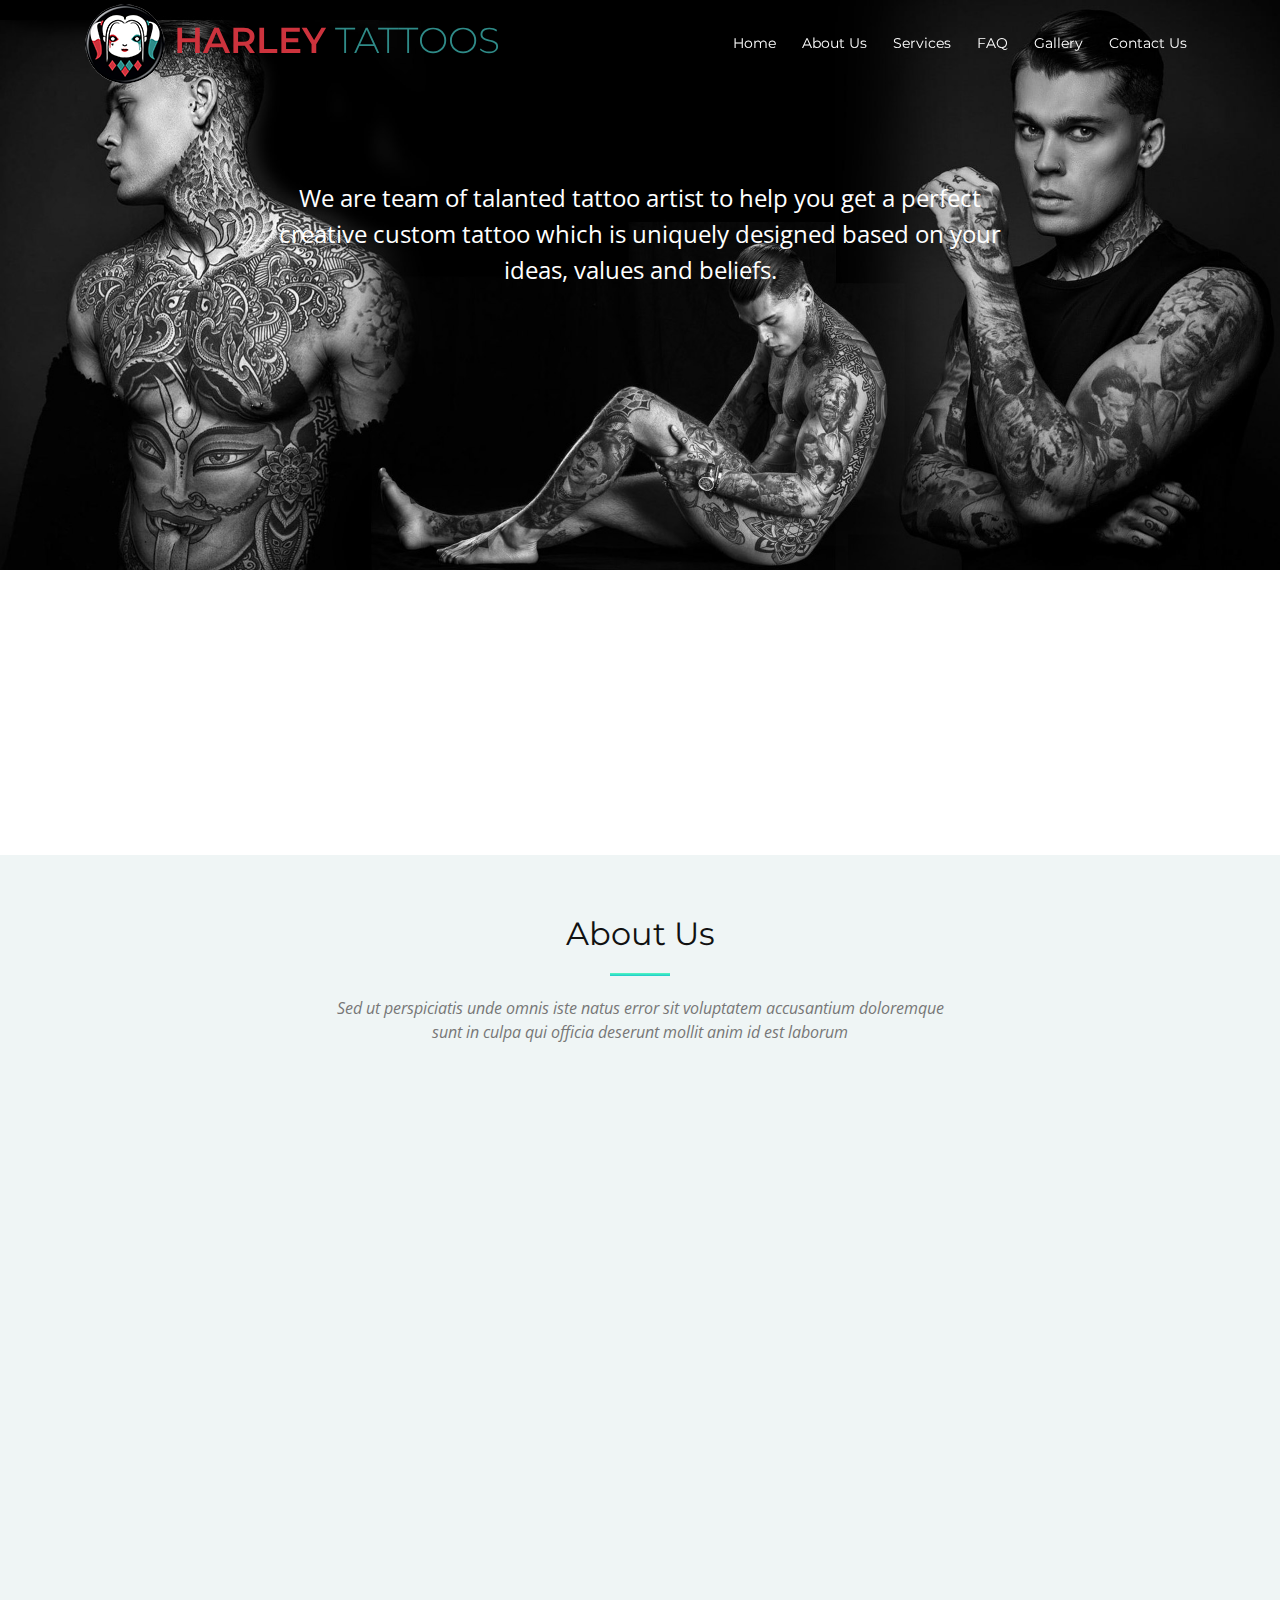
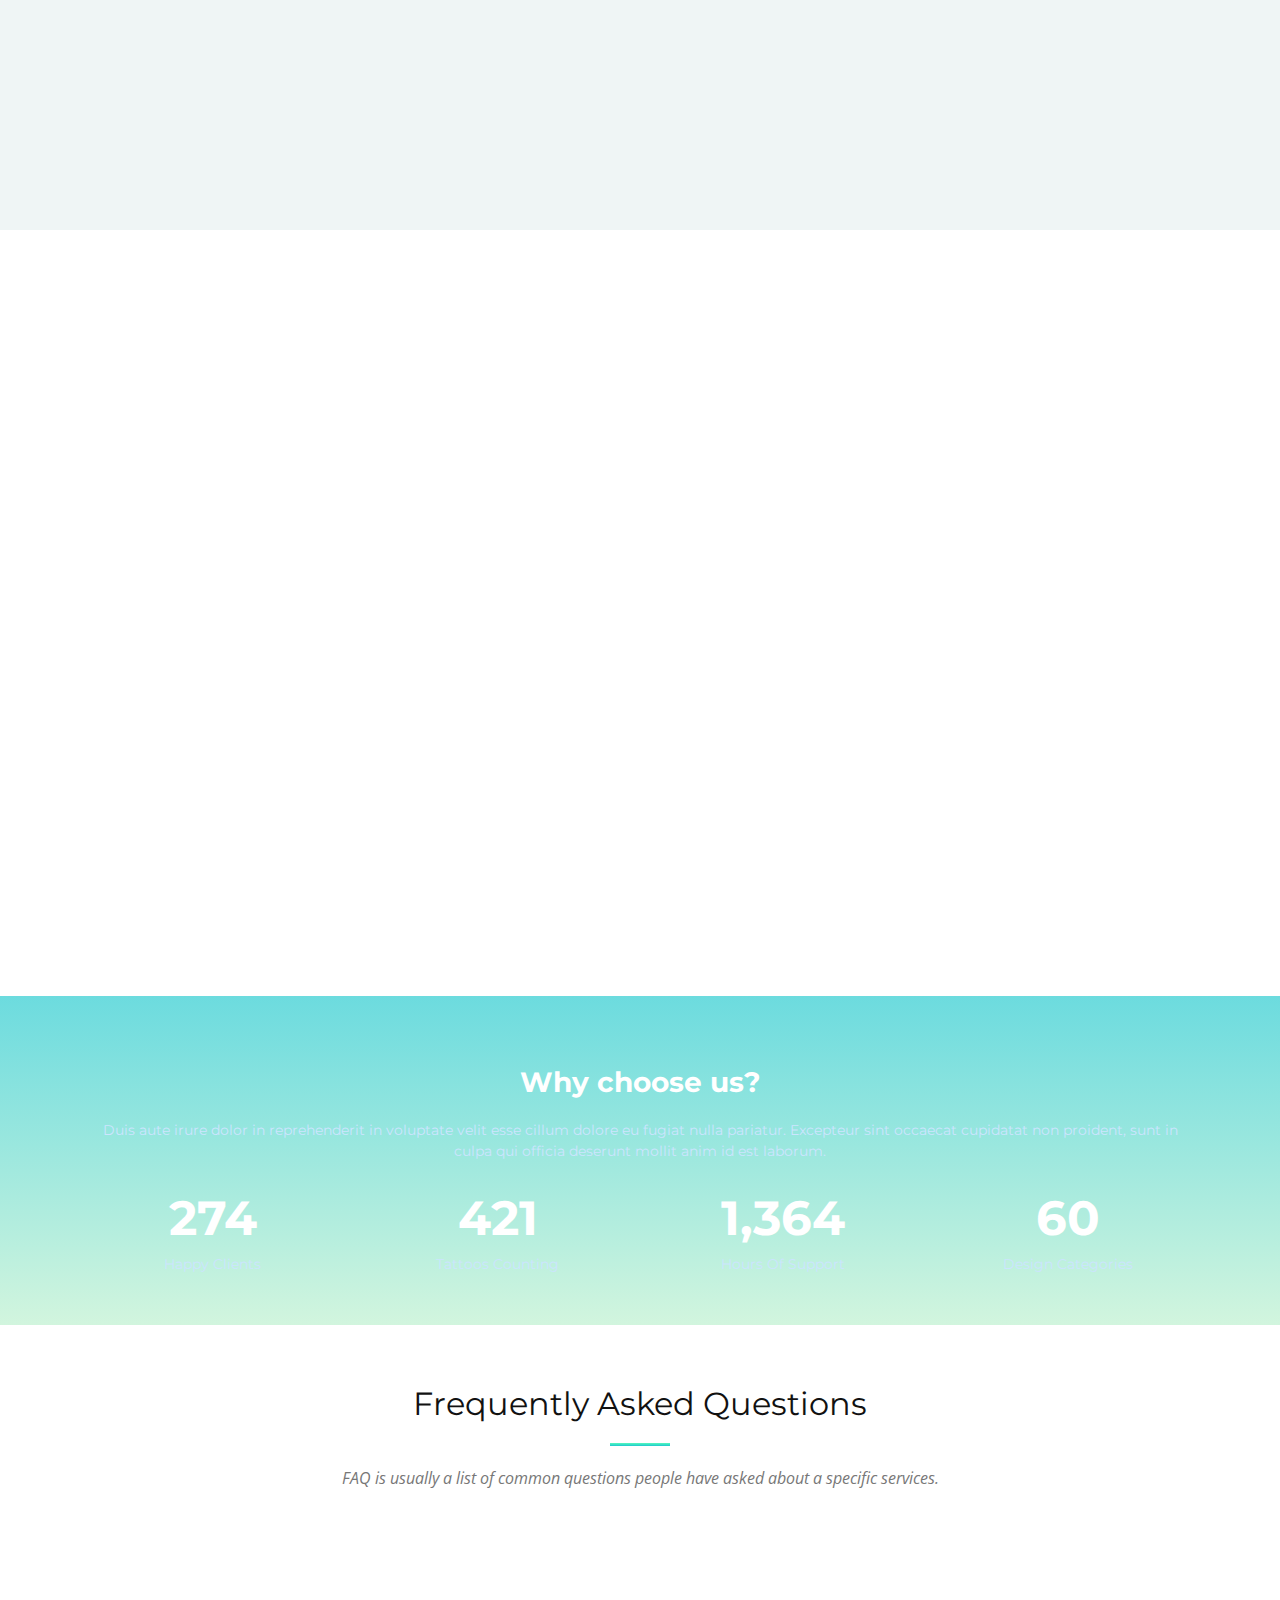
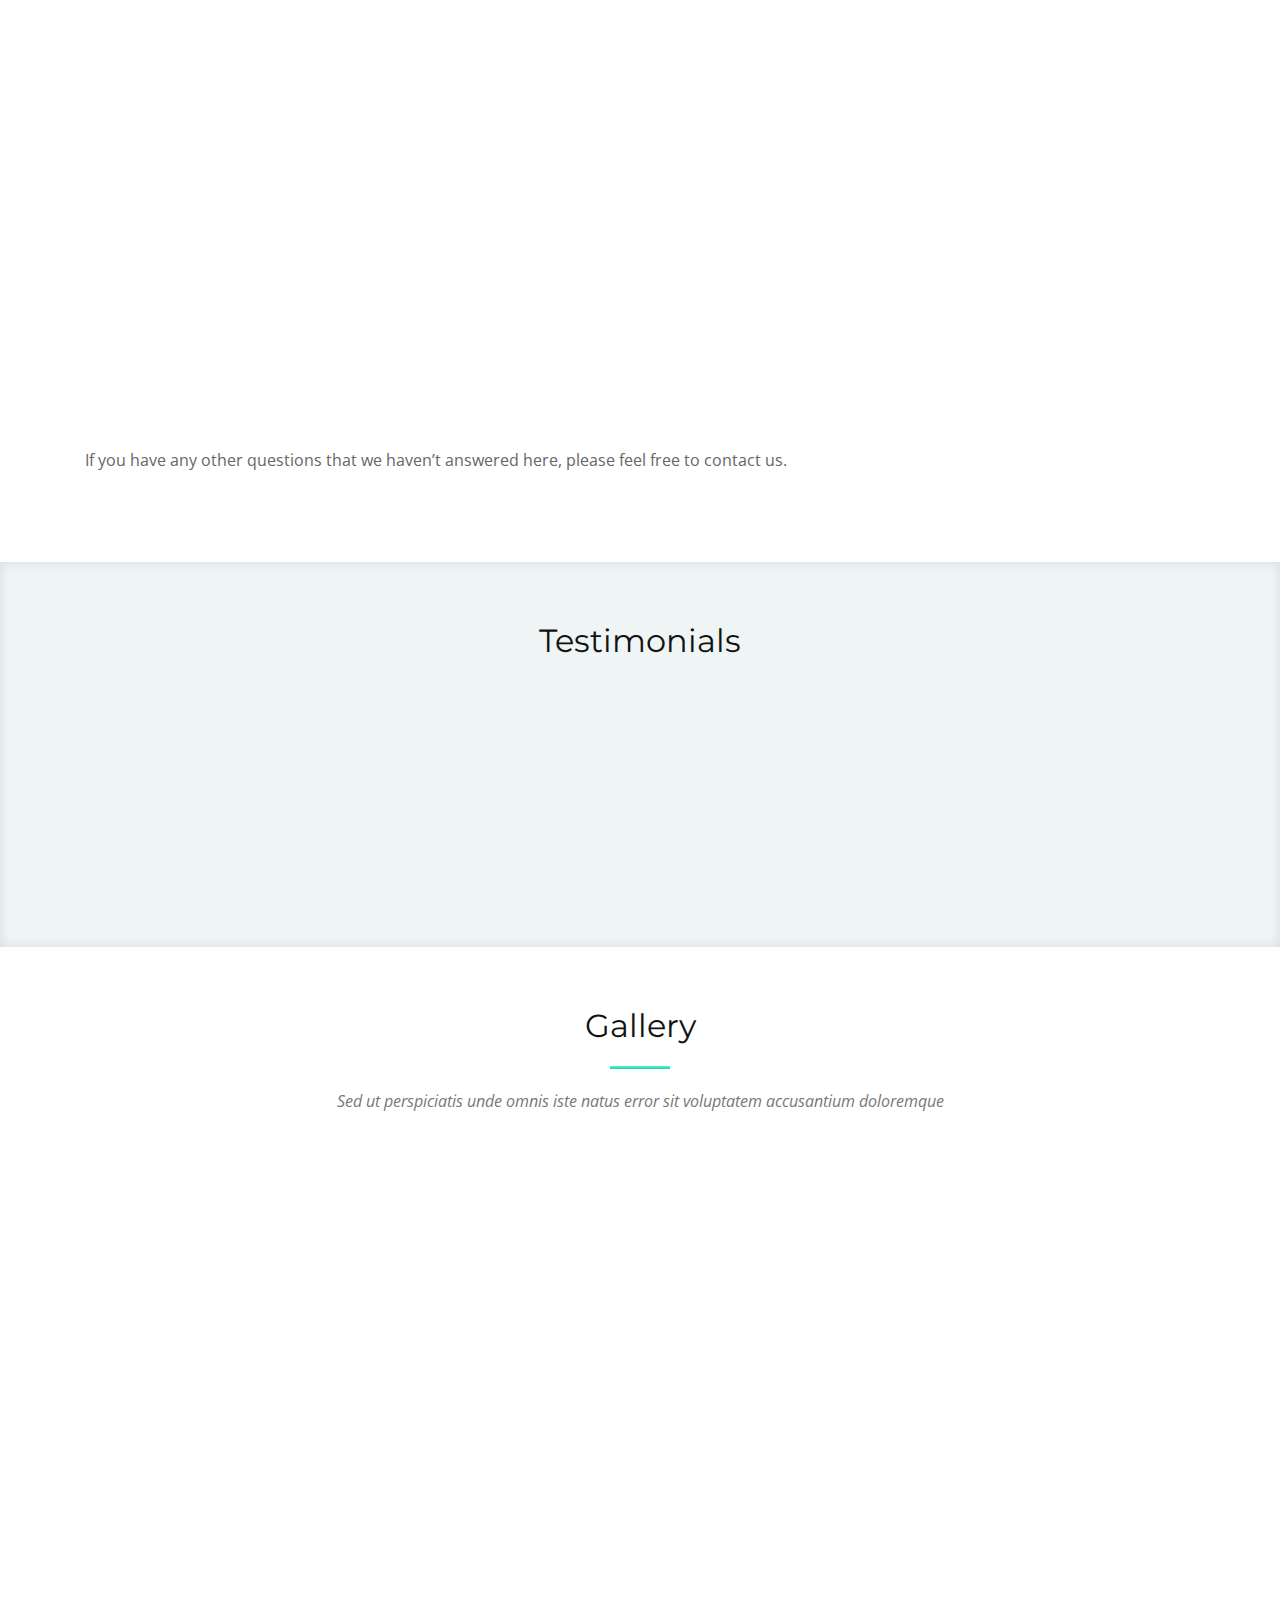
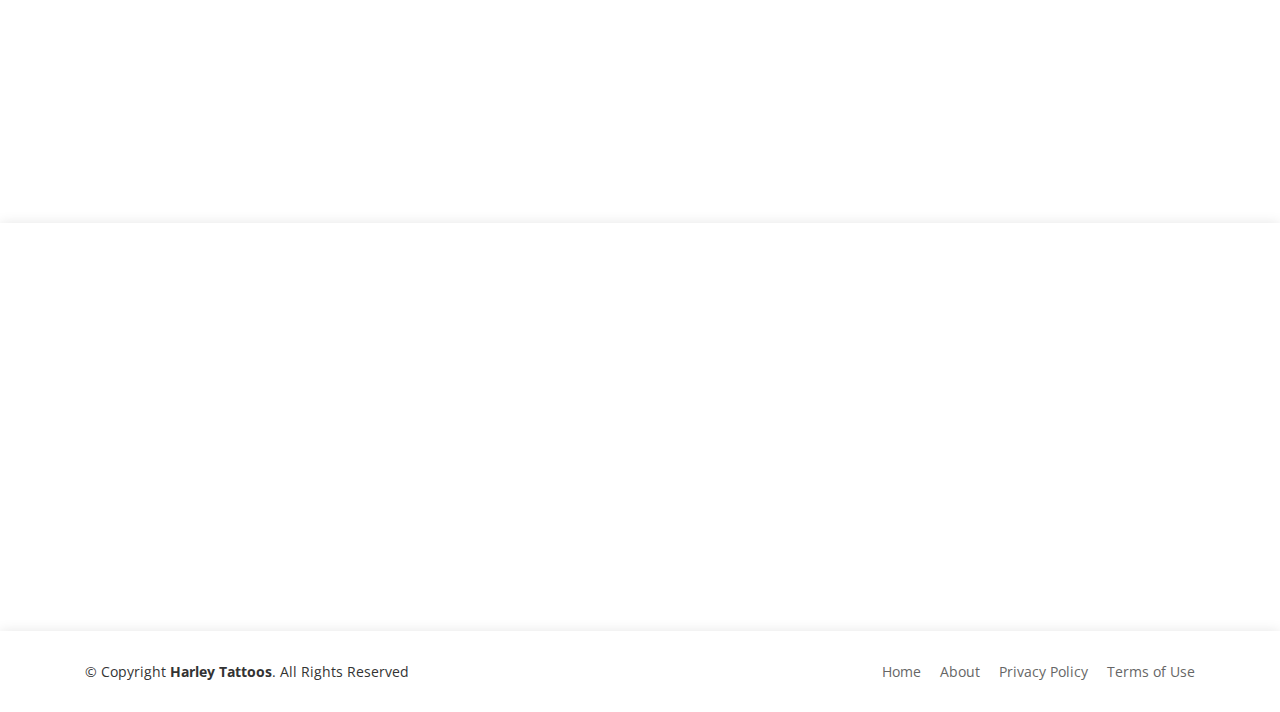
==== index.html @ 038048de "Added Harley" ====
<!DOCTYPE html>
<html lang="en">
<head>
  <meta charset="utf-8">
  <title>Harley Tattoos</title>
  <meta content="width=device-width, initial-scale=1.0" name="viewport">
  <meta content="" name="keywords">
  <meta content="" name="description">

  <!-- Favicons -->
  <!-- <link href="img/favicon.png" rel="icon">
  <link href="img/apple-touch-icon.png" rel="apple-touch-icon"> -->

  <!-- Google Fonts -->
  <link href="https://fonts.googleapis.com/css?family=Montserrat:300,400,500,700|Open+Sans:300,300i,400,400i,700,700i" rel="stylesheet">

  <!-- Bootstrap CSS File -->
  <link href="lib/bootstrap/css/bootstrap.min.css" rel="stylesheet">

  <!-- Libraries CSS Files -->
  <link href="lib/animate/animate.min.css" rel="stylesheet">
  <link href="lib/font-awesome/css/font-awesome.min.css" rel="stylesheet">
  <link href="lib/ionicons/css/ionicons.min.css" rel="stylesheet">
  <link href="lib/owlcarousel/assets/owl.carousel.min.css" rel="stylesheet">
  <link href="lib/magnific-popup/magnific-popup.css" rel="stylesheet">

  <!-- Main Stylesheet File -->
  <link href="css/style.css" rel="stylesheet">
</head>

<body>

  <!--==========================
    Header
  ============================-->
  <header id="header">
    <div class="container">

      <div id="logo" class="pull-left">
        <h1><a href="#intro" class="scrollto"><img src="img/logo.png" alt="" class="img-fluid"> <span style="color: #cd333d; font-weight: 600;">Harley</span> <span style="color: #2f8b88;">Tattoos</span></a></h1>
        <!-- Uncomment below if you prefer to use an image logo -->
        <!-- <a href="#intro"><img src="img/logo.png" alt="" title=""></a> -->
      </div>

      <nav id="nav-menu-container">
        <ul class="nav-menu">
          <li class="menu-active"><a href="#intro">Home</a></li>
          <li><a href="#about">About Us</a></li>
          <li><a href="#features">Services</a></li>
          <li><a href="#faq">FAQ</a></li>
          <li><a href="#gallery">Gallery</a></li>
          <li><a href="#contact">Contact Us</a></li>
        </ul>
      </nav><!-- #nav-menu-container -->
    </div>
  </header><!-- #header -->

  <!--==========================
    Intro Section
  ============================-->
  <section id="intro">

    <div class="intro-text">
      <p>We are team of talanted tattoo artist to help you get a perfect creative custom tattoo which is uniquely designed based on your ideas, values and beliefs.</p>
    </div>
  
  </section><!-- #intro -->

  <main id="main">

    <!--==========================
      About Us Section
    ============================-->
    <section id="about" class="section-bg">
      <div class="container-fluid">
        <div class="section-header">
          <h3 class="section-title">About Us</h3>
          <span class="section-divider"></span>
          <p class="section-description">
            Sed ut perspiciatis unde omnis iste natus error sit voluptatem accusantium doloremque<br>
            sunt in culpa qui officia deserunt mollit anim id est laborum
          </p>
        </div>

        <div class="row">
          <div class="col-lg-6 about-img wow fadeInLeft">
            <img src="img/div_01.jpg" alt="">
          </div>

          <div class="col-lg-6 content wow fadeInRight">
            <h2>Lorem ipsum dolor sit amet, consectetur adipiscing elite storium paralate</h2>
            <h3>Excepteur sint occaecat cupidatat non proident, sunt in culpa qui officia deserunt mollit anim id est laborum.</h3>
            <p>
              Lorem ipsum dolor sit amet, consectetur adipiscing elit, sed do eiusmod tempor incididunt ut labore et dolore magna aliqua ullamco laboris nisi ut aliquip ex ea commodo consequat.
            </p>

            <ul>
              <li><i class="ion-android-checkmark-circle"></i> Ullamco laboris nisi ut aliquip ex ea commodo consequat.</li>
              <li><i class="ion-android-checkmark-circle"></i> Duis aute irure dolor in reprehenderit in voluptate velit.</li>
              <li><i class="ion-android-checkmark-circle"></i> Ullamco laboris nisi ut aliquip ex ea commodo consequat. Duis aute irure dolor in reprehenderit in voluptate trideta storacalaperda mastiro dolore eu fugiat nulla pariatur.</li>
            </ul>

            <p>
              Ullamco laboris nisi ut aliquip ex ea commodo consequat. Duis aute irure dolor in reprehenderit in voluptate velit esse cillum dolore eu fugiat nulla pariatur. Excepteur sint occaecat cupidatat non proident, sunt in culpa qui officia deserunt mollit anim id est laborum Libero justo laoreet sit amet cursus sit amet dictum sit. Commodo sed egestas egestas fringilla phasellus faucibus scelerisque eleifend donec
            </p>
          </div>
        </div>

      </div>
    </section><!-- #about -->

    <!--==========================
      Services Section
    ============================-->
    <section id="features">
      <div class="container">

        <div class="row">

          <div class="col-lg-8 offset-lg-2">
            <div class="section-header wow fadeIn" data-wow-duration="1s">
              <h3 class="section-title">Services</h3>
              <span class="section-divider"></span>
            </div>
          </div>

          <div class="col-lg-12 col-md-6">

            <div class="row">
              <div class="col-lg-4 col-md-6 box wow fadeInRight">
                <div class="icon"><i class="ion-ios-speedometer-outline"></i></div>
                <h4 class="title"><a href="">Armband Tattoos</a></h4>
                <p class="description">The armband tattoo goes by many different names. They are called wristband tattoos, armlet tattoos, bracelet tattoos and so on.</p>
              </div>
              <div class="col-lg-4 col-md-6 box wow fadeInRight">
                <div class="icon"><i class="ion-ios-speedometer-outline"></i></div>
                <h4 class="title"><a href="">Costomized Tattoos</a></h4>
                <p class="description">Upload your own images new. We'll turn them into a one-of-a-kind tattoo. Once uploaded adjust the darkness and shading to your liking.</p>
              </div>
              <div class="col-lg-4 col-md-6 box wow fadeInRight" data-wow-delay="0.1s">
                <div class="icon"><i class="ion-ios-flask-outline"></i></div>
                <h4 class="title"><a href="">Couple Tattoos</a></h4>
                <p class="description">Couple Tattoos have a special meaning that connects the loving pair even more. There are many different types</p>
              </div>
              <div class="col-lg-4 col-md-6 box wow fadeInRight" data-wow-delay="0.2s">
                <div class="icon"><i class="ion-social-buffer-outline"></i></div>
                <h4 class="title"><a href="">Color Tattoos</a></h4>
                <p class="description">Duis aute irure dolor in reprehenderit in voluptate velit esse cillum dolore eu fugiat nulla pariatur teleca starter sinode park ledo.</p>
              </div>
              <div class="col-lg-4 col-md-6 box wow fadeInRight" data-wow-delay="0.3s">
                <div class="icon"><i class="ion-ios-analytics-outline"></i></div>
                <h4 class="title"><a href="">Maori & Polynesian Tattoos</a></h4>
                <p class="description">It was in Tonga and Samoa that the Polynesian tattoo developed into a highly refined art. Tongan warriors were tattooed form the waist to the knees.</p>
              </div>
              <div class="col-lg-4 col-md-6 box wow fadeInRight" data-wow-delay="0.3s">
                <div class="icon"><i class="ion-ios-analytics-outline"></i></div>
                <h4 class="title"><a href="">Portrait Tattoos</a></h4>
                <p class="description">Excepteur sint occaecat cupidatat non proident, sunt in culpa qui officia deserunt mollit anim id est laborum dinoun trade capsule.</p>
              </div>
              <div class="col-lg-4 col-md-6 box wow fadeInRight" data-wow-delay="0.2s">
                <div class="icon"><i class="ion-social-buffer-outline"></i></div>
                <h4 class="title"><a href="">Redefined Tattoos</a></h4>
                <p class="description">Duis aute irure dolor in reprehenderit in voluptate velit esse cillum dolore eu fugiat nulla pariatur teleca starter sinode park ledo.</p>
              </div>
              <div class="col-lg-4 col-md-6 box wow fadeInRight" data-wow-delay="0.3s">
                <div class="icon"><i class="ion-ios-analytics-outline"></i></div>
                <h4 class="title"><a href="">Scar Cover Tattoos</a></h4>
                <p class="description">Excepteur sint occaecat cupidatat non proident, sunt in culpa qui officia deserunt mollit anim id est laborum dinoun trade capsule.</p>
              </div>
              <div class="col-lg-4 col-md-6 box wow fadeInRight" data-wow-delay="0.3s">
                <div class="icon"><i class="ion-ios-analytics-outline"></i></div>
                <h4 class="title"><a href="">Script & Lettering Tattoos</a></h4>
                <p class="description">Excepteur sint occaecat cupidatat non proident, sunt in culpa qui officia deserunt mollit anim id est laborum dinoun trade capsule.</p>
              </div>
            </div>

          </div>

        </div>

      </div>

    </section><!-- #features -->


    <!--==========================
      Call To Action Section
    ============================-->
    <section id="call-to-action">
      <div class="container">
        <div class="row counters">
          <div class="col-lg-12 text-center text-lg-center">
            <h3 class="cta-title">Why choose us?</h3>
            <p class="cta-text"> Duis aute irure dolor in reprehenderit in voluptate velit esse cillum dolore eu fugiat nulla pariatur. Excepteur sint occaecat cupidatat non proident, sunt in culpa qui officia deserunt mollit anim id est laborum.</p>
          </div>

          <div class="col-lg-3 col-6 text-center">
            <span data-toggle="counter-up">274</span>
            <p>Happy Clients</p>
          </div>

          <div class="col-lg-3 col-6 text-center">
            <span data-toggle="counter-up">421</span>
            <p>Tattoos Counting</p>
          </div>

          <div class="col-lg-3 col-6 text-center">
            <span data-toggle="counter-up">1,364</span>
            <p>Hours Of Support</p>
          </div>

          <div class="col-lg-3 col-6 text-center">
            <span data-toggle="counter-up">60</span>
            <p>Design Categories</p>
          </div>
        </div>
      </div>
    </section><!-- #call-to-action -->


    <!--==========================
      Frequently Asked Questions Section
    ============================-->
    <section id="faq">
      <div class="container">

        <div class="section-header">
          <h3 class="section-title">Frequently Asked Questions</h3>
          <span class="section-divider"></span>
          <p class="section-description">FAQ is usually a list of common questions people have asked about a specific services.</p>

        </div>

        <ul id="faq-list" class="wow fadeInUp">
          <li>
            <a data-toggle="collapse" class="collapsed" href="#faq1">When should I not get tattooed? <i class="ion-android-remove"></i></a>
            <div id="faq1" class="collapse" data-parent="#faq-list">
              <p>
                Feugiat pretium nibh ipsum consequat. Tempus iaculis urna id volutpat lacus laoreet non curabitur gravida. Venenatis lectus magna fringilla urna porttitor rhoncus dolor purus non.
              </p>
            </div>
          </li>

          <li>
            <a data-toggle="collapse" href="#faq2" class="collapsed">What is the pain level for a tattoo? <i class="ion-android-remove"></i></a>
            <div id="faq2" class="collapse" data-parent="#faq-list">
              <p>
                Dolor sit amet consectetur adipiscing elit pellentesque habitant morbi. Id interdum velit laoreet id donec ultrices. Fringilla phasellus faucibus scelerisque eleifend donec pretium. Est pellentesque elit ullamcorper dignissim. Mauris ultrices eros in cursus turpis massa tincidunt dui.
              </p>
            </div>
          </li>

          <li>
            <a data-toggle="collapse" href="#faq3" class="collapsed">How much does a tattoo cost? <i class="ion-android-remove"></i></a>
            <div id="faq3" class="collapse" data-parent="#faq-list">
              <p>
                Eleifend mi in nulla posuere sollicitudin aliquam ultrices sagittis orci. Faucibus pulvinar elementum integer enim. Sem nulla pharetra diam sit amet nisl suscipit. Rutrum tellus pellentesque eu tincidunt. Lectus urna duis convallis convallis tellus. Urna molestie at elementum eu facilisis sed odio morbi quis
              </p>
            </div>
          </li>

          <li>
            <a data-toggle="collapse" href="#faq4" class="collapsed">Can I get color tattoo if I have dark complexion? <i class="ion-android-remove"></i></a>
            <div id="faq4" class="collapse" data-parent="#faq-list">
              <p>
                Dolor sit amet consectetur adipiscing elit pellentesque habitant morbi. Id interdum velit laoreet id donec ultrices. Fringilla phasellus faucibus scelerisque eleifend donec pretium. Est pellentesque elit ullamcorper dignissim. Mauris ultrices eros in cursus turpis massa tincidunt dui.
              </p>
            </div>
          </li>

          <li>
            <a data-toggle="collapse" href="#faq5" class="collapsed">Do you have female tattoo artist? <i class="ion-android-remove"></i></a>
            <div id="faq5" class="collapse" data-parent="#faq-list">
              <p>
                Molestie a iaculis at erat pellentesque adipiscing commodo. Dignissim suspendisse in est ante in. Nunc vel risus commodo viverra maecenas accumsan. Sit amet nisl suscipit adipiscing bibendum est. Purus gravida quis blandit turpis cursus in
              </p>
            </div>
          </li>

          <li>
            <a data-toggle="collapse" href="#faq6" class="collapsed">How long does it take to heal after a tattoo? <i class="ion-android-remove"></i></a>
            <div id="faq6" class="collapse" data-parent="#faq-list">
              <p>
                Laoreet sit amet cursus sit amet dictum sit amet justo. Mauris vitae ultricies leo integer malesuada nunc vel. Tincidunt eget nullam non nisi est sit amet. Turpis nunc eget lorem dolor sed. Ut venenatis tellus in metus vulputate eu scelerisque. Pellentesque diam volutpat commodo sed egestas egestas fringilla phasellus faucibus. Nibh tellus molestie nunc non blandit massa enim nec.
              </p>
            </div>
          </li>

          <li>
            <a data-toggle="collapse" href="#faq6" class="collapsed">How to maintain a new tattoo? <i class="ion-android-remove"></i></a>
            <div id="faq6" class="collapse" data-parent="#faq-list">
              <p>
                Laoreet sit amet cursus sit amet dictum sit amet justo. Mauris vitae ultricies leo integer malesuada nunc vel. Tincidunt eget nullam non nisi est sit amet. Turpis nunc eget lorem dolor sed. Ut venenatis tellus in metus vulputate eu scelerisque. Pellentesque diam volutpat commodo sed egestas egestas fringilla phasellus faucibus. Nibh tellus molestie nunc non blandit massa enim nec.
              </p>
            </div>
          </li>

          <li>
            <a data-toggle="collapse" href="#faq6" class="collapsed">Do you accept card payment? <i class="ion-android-remove"></i></a>
            <div id="faq6" class="collapse" data-parent="#faq-list">
              <p>
                Laoreet sit amet cursus sit amet dictum sit amet justo. Mauris vitae ultricies leo integer malesuada nunc vel. Tincidunt eget nullam non nisi est sit amet. Turpis nunc eget lorem dolor sed. Ut venenatis tellus in metus vulputate eu scelerisque. Pellentesque diam volutpat commodo sed egestas egestas fringilla phasellus faucibus. Nibh tellus molestie nunc non blandit massa enim nec.
              </p>
            </div>
          </li>         

        </ul>
        <p>If you have any other questions that we haven’t answered here, please feel free to contact us.</p>

      </div>
    </section><!-- #faq -->

    <!--==========================
      Testimonials Section
    ============================-->
    <section id="testimonials" class="section-bg">
      <div class="container">

        <header class="section-header text-center">
          <h3 class="section-title">Testimonials</h3>
        </header>

        <div class="row justify-content-center">
          <div class="col-lg-8">

            <div class="owl-carousel testimonials-carousel wow fadeInUp">
    
              <div class="testimonial-item">
                <img src="img/testimonial-1.jpg" class="testimonial-img" alt="">
                <h3>Saul Goodman</h3>
                <h4>Ceo &amp; Founder</h4>
                <p>
                  Proin iaculis purus consequat sem cure digni ssim donec porttitora entum suscipit rhoncus. Accusantium quam, ultricies eget id, aliquam eget nibh et. Maecen aliquam, risus at semper.
                </p>
              </div>
    
              <div class="testimonial-item">
                <img src="img/testimonial-2.jpg" class="testimonial-img" alt="">
                <h3>Sara Wilsson</h3>
                <h4>Designer</h4>
                <p>
                  Export tempor illum tamen malis malis eram quae irure esse labore quem cillum quid cillum eram malis quorum velit fore eram velit sunt aliqua noster fugiat irure amet legam anim culpa.
                </p>
              </div>
    
              <div class="testimonial-item">
                <img src="img/testimonial-3.jpg" class="testimonial-img" alt="">
                <h3>Jena Karlis</h3>
                <h4>Store Owner</h4>
                <p>
                  Enim nisi quem export duis labore cillum quae magna enim sint quorum nulla quem veniam duis minim tempor labore quem eram duis noster aute amet eram fore quis sint minim.
                </p>
              </div>
    
              <div class="testimonial-item">
                <img src="img/testimonial-4.jpg" class="testimonial-img" alt="">
                <h3>Matt Brandon</h3>
                <h4>Freelancer</h4>
                <p>
                  Fugiat enim eram quae cillum dolore dolor amet nulla culpa multos export minim fugiat minim velit minim dolor enim duis veniam ipsum anim magna sunt elit fore quem dolore labore illum veniam.
                </p>
              </div>
    
              <div class="testimonial-item">
                <img src="img/testimonial-5.jpg" class="testimonial-img" alt="">
                <h3>John Larson</h3>
                <h4>Entrepreneur</h4>
                <p>
                  Quis quorum aliqua sint quem legam fore sunt eram irure aliqua veniam tempor noster veniam enim culpa labore duis sunt culpa nulla illum cillum fugiat legam esse veniam culpa fore nisi cillum quid.
                </p>
              </div>

            </div>

          </div>
        </div>


      </div>
    </section><!-- #team -->

    <!--==========================
      Gallery Section
    ============================-->
    <section id="gallery">
      <div class="container-fluid">
        <div class="section-header">
          <h3 class="section-title">Gallery</h3>
          <span class="section-divider"></span>
          <p class="section-description">Sed ut perspiciatis unde omnis iste natus error sit voluptatem accusantium doloremque</p>
        </div>

        <div class="row no-gutters">

          <div class="col-lg-4 col-md-6">
            <div class="gallery-item wow fadeInUp">
              <a href="img/gallery/gallery-1.jpg" class="gallery-popup">
                <img src="img/gallery/gallery-1.jpg" alt="">
              </a>
            </div>
          </div>

          <div class="col-lg-4 col-md-6">
            <div class="gallery-item wow fadeInUp">
              <a href="img/gallery/gallery-2.jpg" class="gallery-popup">
                <img src="img/gallery/gallery-2.jpg" alt="">
              </a>
            </div>
          </div>

          <div class="col-lg-4 col-md-6">
            <div class="gallery-item wow fadeInUp">
              <a href="img/gallery/gallery-3.jpg" class="gallery-popup">
                <img src="img/gallery/gallery-3.jpg" alt="">
              </a>
            </div>
          </div>

          <div class="col-lg-4 col-md-6">
            <div class="gallery-item wow fadeInUp">
              <a href="img/gallery/gallery-4.jpg" class="gallery-popup">
                <img src="img/gallery/gallery-4.jpg" alt="">
              </a>
            </div>
          </div>

          <div class="col-lg-4 col-md-6">
            <div class="gallery-item wow fadeInUp">
              <a href="img/gallery/gallery-5.jpg" class="gallery-popup">
                <img src="img/gallery/gallery-5.jpg" alt="">
              </a>
            </div>
          </div>

          <div class="col-lg-4 col-md-6">
            <div class="gallery-item wow fadeInUp">
              <a href="img/gallery/gallery-6.jpg" class="gallery-popup">
                <img src="img/gallery/gallery-6.jpg" alt="">
              </a>
            </div>
          </div>

        </div>

      </div>
    </section><!-- #gallery -->

    <!--==========================
      Contact Section
    ============================-->
    <section id="contact">
      <div class="container">
        <div class="row wow fadeInUp">

          <div class="col-lg-4 col-md-6">
            <div class="contact-about">
              <h3><span style="color: #cd333d; font-weight: 600;">Harley</span> Tattoos</h3>
              <p>We are team of talanted tattoo artist to help you get a perfect creative custom tattoo which is uniquely designed based on your ideas, values and beliefs.</p>
              <div class="social-links">
                <a href="#" class="twitter"><i class="fa fa-twitter"></i></a>
                <a href="#" class="facebook"><i class="fa fa-facebook"></i></a>
                <a href="#" class="instagram"><i class="fa fa-instagram"></i></a>
                <a href="#" class="google-plus"><i class="fa fa-google-plus"></i></a>
                <a href="#" class="linkedin"><i class="fa fa-linkedin"></i></a>
              </div>
            </div>
          </div>

          <div class="col-lg-3 col-md-4">
            <div class="info">
              <div>
                <i class="ion-ios-location-outline"></i>
                <p>381, M.K.P Colony, <br>HP Petrol Bunk Backside,<br>Ganapathy,<br> Coimbatore - 641006.</p>
              </div>

              <div>
                <i class="ion-ios-email-outline"></i>
                <p>harleytattoos12@gmail.com</p>
              </div>

              <div>
                <i class="ion-ios-telephone-outline"></i>
                <p>+91 9865907173</p>
              </div>

            </div>
          </div>

          <div class="col-lg-5 col-md-8">
            <div class="form">
              <div id="sendmessage">Your message has been sent. Thank you!</div>
              <div id="errormessage"></div>
              <form action="" method="post" role="form" class="contactForm">
                <div class="form-row">
                  <div class="form-group col-lg-6">
                    <input type="text" name="name" class="form-control" id="name" placeholder="Your Name" data-rule="minlen:4" data-msg="Please enter at least 4 chars" />
                    <div class="validation"></div>
                  </div>
                  <div class="form-group col-lg-6">
                    <input type="email" class="form-control" name="email" id="email" placeholder="Your Email" data-rule="email" data-msg="Please enter a valid email" />
                    <div class="validation"></div>
                  </div>
                </div>
                <div class="form-group">
                  <input type="text" class="form-control" name="subject" id="subject" placeholder="Subject" data-rule="minlen:4" data-msg="Please enter at least 8 chars of subject" />
                  <div class="validation"></div>
                </div>
                <div class="form-group">
                  <textarea class="form-control" name="message" rows="5" data-rule="required" data-msg="Please write something for us" placeholder="Message"></textarea>
                  <div class="validation"></div>
                </div>
                <div class="text-center"><button type="submit" title="Send Message">Send Message</button></div>
              </form>
            </div>
          </div>

        </div>

      </div>
    </section><!-- #contact -->

  </main>

  <!--==========================
    Footer
  ============================-->
  <footer id="footer">
    <div class="container">
      <div class="row">
        <div class="col-lg-6 text-lg-left text-center">
          <div class="copyright">
            &copy; Copyright <strong>Harley Tattoos</strong>. All Rights Reserved
          </div>
        </div>
        <div class="col-lg-6">
          <nav class="footer-links text-lg-right text-center pt-2 pt-lg-0">
            <a href="#intro" class="scrollto">Home</a>
            <a href="#about" class="scrollto">About</a>
            <a href="#">Privacy Policy</a>
            <a href="#">Terms of Use</a>
          </nav>
        </div>
      </div>
    </div>
  </footer><!-- #footer -->

  <a href="#" class="back-to-top"><i class="fa fa-chevron-up"></i></a>

  <!-- JavaScript Libraries -->
  <script src="lib/jquery/jquery.min.js"></script>
  <script src="lib/jquery/jquery-migrate.min.js"></script>
  <script src="lib/bootstrap/js/bootstrap.bundle.min.js"></script>
  <script src="lib/easing/easing.min.js"></script>
  <script src="lib/wow/wow.min.js"></script>
  <script src="lib/waypoints/waypoints.min.js"></script>
  <script src="lib/counterup/counterup.min.js"></script>
  <script src="lib/owlcarousel/owl.carousel.min.js"></script>
  <script src="lib/superfish/hoverIntent.js"></script>
  <script src="lib/superfish/superfish.min.js"></script>
  <script src="lib/magnific-popup/magnific-popup.min.js"></script>

  <!-- Contact Form JavaScript File -->
  <script src="contactform/contactform.js"></script>

  <!-- Template Main Javascript File -->
  <script src="js/main.js"></script>

</body>
</html>
---- css/style.css ----
body {
  background: #fff;
  color: #666666;
  font-family: "Open Sans", sans-serif;
  overflow-x: hidden;
}

a {
  color: #1dc8cd;
  transition: 0.5s;
}

a:hover, a:active, a:focus {
  color: #1dc9ce;
  outline: none;
  text-decoration: none;
}

p {
  padding: 0;
  margin: 0 0 30px 0;
}

h1, h2, h3, h4, h5, h6 {
  font-family: "Montserrat", sans-serif;
  font-weight: 400;
  margin: 0 0 20px 0;
  padding: 0;
}

/* Back to top button */
.back-to-top {
  position: fixed;
  display: none;
  background: linear-gradient(45deg, #1de099, #1dc8cd);
  color: #fff;
  padding: 2px 20px 8px 20px;
  font-size: 16px;
  border-radius: 4px 4px 0 0;
  right: 15px;
  bottom: 0;
  transition: none;
}

.back-to-top:focus {
  background: linear-gradient(45deg, #1de099, #1dc8cd);
  color: #fff;
  outline: none;
}

.back-to-top:hover {
  background: #1dc8cd;
  color: #fff;
}

/*--------------------------------------------------------------
# Header
--------------------------------------------------------------*/
#header {
  padding: 30px 0;
  height: 92px;
  position: fixed;
  left: 0;
  top: 0;
  right: 0;
  transition: all 0.5s;
  z-index: 997;
}

#header #logo {
  float: left;
  margin-top: -22px;
}

#header #logo h1 {
  font-size: 36px;
  margin: -4px 0 0 0;
  padding: 0;
  line-height: 1;
  display: inline-block;
  font-family: "Montserrat", sans-serif;
  font-weight: 300;
  text-transform: uppercase;
}

#header #logo h1 a, #header #logo h1 a:hover {
  color: #fff;
}

#header #logo img {
  padding: 0;
  margin: 0;
}

@media (max-width: 768px) {
  #header #logo h1 {
    font-size: 28px;
    margin-top: 0;
  }
  #header #logo img {
    max-height: 40px;
  }
}

#header.header-fixed {
  /* background: linear-gradient(45deg, #1de099, #1dc8cd); */
  background-color: #000;
  padding: 20px 0;
  height: 72px;
  transition: all 0.5s;
}

/*--------------------------------------------------------------
# Intro Section
--------------------------------------------------------------*/
#intro {
  width: 100%;
  height: 95vh;
  background-color: #000;
  background: url("../img/bg.jpg") right top no-repeat;
  background-size: contain;
  position: relative;
}

@media (min-width: 1024px) {
  #intro {
    background-attachment: fixed;
  }
}

#intro .intro-text {
  position: absolute;
  left: 0;
  top: 60px;
  right: 0;
  height: calc(50% - 60px);
  display: flex;
  align-items: center;
  justify-content: center;
  text-align: center;
  flex-direction: column;
}

#intro h2 {
  margin: 30px 0 10px 0;
  padding: 0 15px;
  font-size: 48px;
  font-weight: 400;
  line-height: 56px;
  color: #fff;
  z-index: 9;
}

@media (max-width: 768px) {
  #intro h2 {
    font-size: 28px;
    line-height: 36px;
  }
}

#intro p {
  color: #fff;
  margin-bottom: 20px;
  padding: 0 15px;
  font-size: 24px;
  z-index: 9;
  width: 800px;
}

@media (max-width: 768px) {
  #intro p {
    font-size: 18px;
    line-height: 24px;
    margin-bottom: 20px;
  }
}

#intro .btn-get-started {
  font-family: "Montserrat", sans-serif;
  font-weight: 400;
  font-size: 16px;
  letter-spacing: 1px;
  display: inline-block;
  padding: 8px 28px;
  border-radius: 50px;
  transition: 0.5s;
  margin: 10px;
  border: 2px solid #fff;
  color: #fff;
}

#intro .btn-get-started:hover {
  color: #1dc8cd;
  background: #fff;
}

#intro .product-screens {
  position: absolute;
  left: 0;
  right: 0;
  bottom: 0;
  overflow: hidden;
  text-align: center;
  width: 100%;
  height: 50%;
}

#intro .product-screens img {
  box-shadow: 0px -2px 19px 4px rgba(0, 0, 0, 0.29);
}

#intro .product-screens .product-screen-1 {
  position: absolute;
  z-index: 30;
  left: calc(50% + 54px);
  bottom: 0;
  top: 30px;
}

#intro .product-screens .product-screen-2 {
  position: absolute;
  z-index: 20;
  left: calc(50% - 154px);
  bottom: 0;
  top: 90px;
}

#intro .product-screens .product-screen-3 {
  position: absolute;
  z-index: 10;
  left: calc(50% - 374px);
  bottom: 0;
  top: 150px;
}

@media (max-width: 767px) {
  #intro .product-screens .product-screen-1 {
    position: static;
    padding-top: 30px;
  }
  #intro .product-screens .product-screen-2, #intro .product-screens .product-screen-3 {
    display: none;
  }
}

/*--------------------------------------------------------------
# Navigation Menu
--------------------------------------------------------------*/
/* Nav Menu Essentials */
.nav-menu, .nav-menu * {
  margin: 0;
  padding: 0;
  list-style: none;
}

.nav-menu ul {
  position: absolute;
  display: none;
  top: 100%;
  left: 0;
  z-index: 99;
}

.nav-menu li {
  position: relative;
  white-space: nowrap;
}

.nav-menu > li {
  float: left;
}

.nav-menu li:hover > ul,
.nav-menu li.sfHover > ul {
  display: block;
}

.nav-menu ul ul {
  top: 0;
  left: 100%;
}

.nav-menu ul li {
  min-width: 180px;
}

/* Nav Menu Arrows */
.sf-arrows .sf-with-ul {
  padding-right: 30px;
}

.sf-arrows .sf-with-ul:after {
  content: "\f107";
  position: absolute;
  right: 15px;
  font-family: FontAwesome;
  font-style: normal;
  font-weight: normal;
}

.sf-arrows ul .sf-with-ul:after {
  content: "\f105";
}

/* Nav Meu Container */
#nav-menu-container {
  float: right;
  margin: 0;
}

@media (max-width: 768px) {
  #nav-menu-container {
    display: none;
  }
}

/* Nav Meu Styling */
.nav-menu a {
  padding: 0 8px 10px 8px;
  text-decoration: none;
  display: inline-block;
  color: #fff;
  font-family: "Montserrat", sans-serif;
  font-weight: 400;
  font-size: 14px;
  outline: none;
}

.nav-menu > li {
  margin-left: 10px;
}

.nav-menu ul {
  margin: 4px 0 0 0;
  padding: 10px;
  box-shadow: 0px 0px 30px rgba(127, 137, 161, 0.25);
  background: #fff;
}

.nav-menu ul li {
  transition: 0.3s;
}

.nav-menu ul li a {
  padding: 10px;
  color: #333;
  transition: 0.3s;
  display: block;
  font-size: 13px;
  text-transform: none;
}

.nav-menu ul li:hover > a {
  color: #1dc8cd;
}

.nav-menu ul ul {
  margin: 0;
}

/* Mobile Nav Toggle */
#mobile-nav-toggle {
  position: fixed;
  right: 0;
  top: 0;
  z-index: 999;
  margin: 20px 20px 0 0;
  border: 0;
  background: none;
  font-size: 24px;
  display: none;
  transition: all 0.4s;
  outline: none;
  cursor: pointer;
}

#mobile-nav-toggle i {
  color: #fff;
}

@media (max-width: 768px) {
  #mobile-nav-toggle {
    display: inline;
  }
}

/* Mobile Nav Styling */
#mobile-nav {
  position: fixed;
  top: 0;
  padding-top: 18px;
  bottom: 0;
  z-index: 998;
  background: rgba(52, 59, 64, 0.9);
  left: -260px;
  width: 260px;
  overflow-y: auto;
  transition: 0.4s;
}

#mobile-nav ul {
  padding: 0;
  margin: 0;
  list-style: none;
}

#mobile-nav ul li {
  position: relative;
}

#mobile-nav ul li a {
  color: #fff;
  font-size: 16px;
  overflow: hidden;
  padding: 10px 22px 10px 15px;
  position: relative;
  text-decoration: none;
  width: 100%;
  display: block;
  outline: none;
}

#mobile-nav ul li a:hover {
  color: #fff;
}

#mobile-nav ul li li {
  padding-left: 30px;
}

#mobile-nav ul .menu-has-children i {
  position: absolute;
  right: 0;
  z-index: 99;
  padding: 15px;
  cursor: pointer;
  color: #fff;
}

#mobile-nav ul .menu-has-children i.fa-chevron-up {
  color: #1dc8cd;
}

#mobile-nav ul .menu-item-active {
  color: #1dc8cd;
}

#mobile-body-overly {
  width: 100%;
  height: 100%;
  z-index: 997;
  top: 0;
  left: 0;
  position: fixed;
  background: rgba(52, 59, 64, 0.9);
  display: none;
}

/* Mobile Nav body classes */
body.mobile-nav-active {
  overflow: hidden;
}

body.mobile-nav-active #mobile-nav {
  left: 0;
}

body.mobile-nav-active #mobile-nav-toggle {
  color: #fff;
}

/*--------------------------------------------------------------
# Sections
--------------------------------------------------------------*/
/* Sections Header
--------------------------------*/
.section-header .section-title {
  font-size: 32px;
  color: #111;
  text-align: center;
  font-weight: 400;
}

.section-header .section-description {
  text-align: center;
  padding-bottom: 40px;
  color: #777;
  font-style: italic;
}

.section-header .section-divider {
  display: block;
  width: 60px;
  height: 3px;
  background: #1dc8cd;
  background: linear-gradient(0deg, #1dc8cd 0%, #55fabe 100%);
  margin: 0 auto;
  margin-bottom: 20px;
}

/* Section with background
--------------------------------*/
.section-bg {
  background: #eff5f5;
}

/* About Us Section
--------------------------------*/
#about {
  padding: 60px 0;
  overflow: hidden;
}

#about .about-img {
  height: 510px;
  overflow: hidden;
}

#about .about-img img {
  margin-left: -15px;
  max-width: 100%;
}

@media (max-width: 768px) {
  #about .about-img {
    height: auto;
  }
  #about .about-img img {
    margin-left: 0;
    padding-bottom: 30px;
  }
}

#about .content .h2 {
  color: #333;
  font-weight: 300;
  font-size: 24px;
}

#about .content h3 {
  color: #777;
  font-weight: 300;
  font-size: 18px;
  line-height: 26px;
  font-style: italic;
}

#about .content p {
  line-height: 26px;
}

#about .content p:last-child {
  margin-bottom: 0;
}

#about .content i {
  font-size: 20px;
  padding-right: 4px;
  color: #1dc8cd;
}

#about .content ul {
  list-style: none;
  padding: 0;
}

#about .content ul li {
  padding-bottom: 10px;
}

/* Product Featuress Section
--------------------------------*/
#features {
  background: #fff;
  padding: 60px 0 0 0;
  overflow: hidden;
}

#features .features-img {
  text-align: center;
  padding-top: 20px;
}

@media (min-width: 769px) {
  #features .features-img {
    padding-top: 120px;
    margin-top: -200px;
  }
}

#features .features-img img {
  max-width: 100%;
}

#features .box {
  margin-bottom: 15px;
  text-align: center;
}

#features .icon {
  margin-bottom: 10px;
}

#features .icon i {
  color: #666666;
  font-size: 40px;
  transition: 0.5s;
}

#features .icon i:before {
  background: #1dc8cd;
  background: linear-gradient(45deg, #1dc8cd 0%, #55fabe 100%);
  background-clip: border-box;
  -webkit-background-clip: text;
  -webkit-text-fill-color: transparent;
}

#features .title {
  font-weight: 300;
  margin-bottom: 15px;
  font-size: 22px;
}

#features .title a {
  color: #111;
}

#features .description {
  font-size: 14px;
  line-height: 24px;
  margin-bottom: 10px;
}

#features .section-description {
  padding-bottom: 10px;
}

/* Product Advanced Featuress Section
--------------------------------*/
#advanced-features {
  overflow: hidden;
}

#advanced-features .features-row {
  padding: 60px 0 30px 0;
}

#advanced-features h2 {
  font-size: 26px;
  font-weight: 700;
  color: #000;
}

#advanced-features h3 {
  font-size: 16px;
  line-height: 24px;
  font-weight: 400;
  font-style: italic;
  color: #999;
}

#advanced-features p {
  line-height: 24px;
  color: #777;
  margin-bottom: 30px;
}

#advanced-features i {
  color: #666666;
  font-size: 64px;
  transition: 0.5s;
  float: left;
  padding: 0 15px 0px 0;
  line-height: 1;
}

#advanced-features i:before {
  background: #1dc8cd;
  background: linear-gradient(45deg, #1dc8cd 0%, #55fabe 100%);
  background-clip: border-box;
  -webkit-background-clip: text;
  -webkit-text-fill-color: transparent;
}

#advanced-features .advanced-feature-img-right {
  max-width: 100%;
  float: right;
  padding: 0 0 30px 30px;
}

#advanced-features .advanced-feature-img-left {
  max-width: 100%;
  float: left;
  padding: 0 30px 30px 0;
}

@media (max-width: 768px) {
  #advanced-features .advanced-feature-img-right, #advanced-features .advanced-feature-img-left {
    max-width: 50%;
  }
}

@media (max-width: 767px) {
  #advanced-features .advanced-feature-img-right, #advanced-features .advanced-feature-img-left {
    max-width: 100%;
    float: none;
    padding: 0 0 30px 0;
  }
}

/* Call To Action Section
--------------------------------*/
#call-to-action {
  overflow: hidden;
  background: linear-gradient(rgba(29, 200, 205, 0.65), rgba(29, 205, 89, 0.2)), url(../img/call-to-action-bg.jpg) fixed center center;
  background-size: cover;
  padding: 30px 0;
}
#call-to-action .counters {
  padding-top: 40px;
}
#call-to-action .counters span {
  font-family: "Montserrat", sans-serif;
  font-weight: bold;
  font-size: 48px;
  display: block;
  color: #fff;
}
#call-to-action .counters p {
  padding: 0;
  margin: 0 0 20px 0;
  font-family: "Montserrat", sans-serif;
  font-size: 14px;
  color: #cce5ff;
}

#call-to-action .cta-title {
  color: #fff;
  font-size: 28px;
  font-weight: 700;
}

#call-to-action .cta-text {
  color: #fff;
}

@media (min-width: 769px) {
  #call-to-action .cta-btn-container {
    display: flex;
    align-items: center;
    justify-content: flex-end;
  }
}

#call-to-action .cta-btn {
  font-family: "Montserrat", sans-serif;
  font-weight: 500;
  font-size: 16px;
  letter-spacing: 1px;
  display: inline-block;
  padding: 8px 30px;
  border-radius: 25px;
  transition: background 0.5s;
  margin: 10px;
  border: 2px solid #fff;
  color: #fff;
}

#call-to-action .cta-btn:hover {
  background: #1dc8cd;
  border: 2px solid #1dc8cd;
}

/* More Features Section
--------------------------------*/
#more-features {
  padding: 60px 0 60px 0;
  overflow: hidden;
}

#more-features .box {
  padding: 40px;
  margin-bottom: 30px;
  box-shadow: 0px 0px 30px rgba(73, 78, 92, 0.15);
  background: #fff;
  transition: 0.4s;
}

#more-features .icon {
  float: left;
}

#more-features .icon i {
  color: #666666;
  font-size: 80px;
  transition: 0.5s;
  line-height: 0;
}

#more-features .icon i:before {
  background: #1dc8cd;
  background: linear-gradient(45deg, #1dc8cd 0%, #55fabe 100%);
  background-clip: border-box;
  -webkit-background-clip: text;
  -webkit-text-fill-color: transparent;
}

#more-features h4 {
  margin-left: 100px;
  font-weight: 700;
  margin-bottom: 15px;
  font-size: 18px;
}

#more-features h4 a {
  color: #111;
}

#more-features p {
  font-size: 14px;
  margin-left: 100px;
  margin-bottom: 0;
  line-height: 24px;
}

@media (max-width: 767px) {
  #more-features .box {
    margin-bottom: 20px;
  }
  #more-features .icon {
    float: none;
    text-align: center;
    padding-bottom: 15px;
  }
  #more-features h4, #more-features p {
    margin-left: 0;
    text-align: center;
  }
}

/* Clients Section
--------------------------------*/
#clients {
  padding: 30px 0;
  background: #fff;
  overflow: hidden;
}

#clients img {
  max-width: 100%;
  opacity: 0.5;
  transition: 0.3s;
  padding: 15px 0;
}

#clients img:hover {
  opacity: 1;
}

/* Pricing Section
--------------------------------*/
#pricing {
  padding: 60px 0 60px 0;
  overflow: hidden;
}

#pricing .box {
  padding: 40px;
  margin-bottom: 30px;
  box-shadow: 0px 0px 30px rgba(73, 78, 92, 0.15);
  background: #fff;
  text-align: center;
}

#pricing h3 {
  font-weight: 400;
  margin-bottom: 15px;
  font-size: 28px;
}

#pricing h4 {
  font-size: 46px;
  color: #1dc8cd;
  font-weight: 300;
}

#pricing h4 sup {
  font-size: 20px;
  top: -20px;
}

#pricing h4 span {
  color: #bababa;
  font-size: 20px;
}

#pricing ul {
  padding: 0;
  list-style: none;
  color: #999;
  text-align: left;
  line-height: 20px;
}

#pricing ul li {
  padding-bottom: 12px;
}

#pricing ul i {
  color: #1dc8cd;
  font-size: 18px;
  padding-right: 4px;
}

#pricing .get-started-btn {
  background: #515e61;
  display: inline-block;
  padding: 6px 30px;
  border-radius: 20px;
  color: #fff;
  transition: none;
  font-size: 14px;
  font-weight: 400;
  font-family: "Montserrat", sans-serif;
}

#pricing .featured {
  border: 2px solid #1dc8cd;
}

#pricing .featured .get-started-btn {
  background: linear-gradient(45deg, #1de099, #1dc8cd);
}


/* Testimonials Section
--------------------------------*/

#testimonials {
  padding: 60px 0;
  box-shadow: inset 0px 0px 12px 0px rgba(0, 0, 0, 0.1);
}

#testimonials .section-header {
  margin-bottom: 40px;
}

#testimonials .testimonial-item .testimonial-img {
  width: 120px;
  border-radius: 50%;
  border: 4px solid #fff;
  float: left;
}

#testimonials .testimonial-item h3 {
  font-size: 20px;
  font-weight: bold;
  margin: 10px 0 5px 0;
  color: #111;
  margin-left: 140px;
}

#testimonials .testimonial-item h4 {
  font-size: 14px;
  color: #999;
  margin: 0 0 15px 0;
  margin-left: 140px;
}

#testimonials .testimonial-item p {
  font-style: italic;
  margin: 0 0 15px 140px;
}

#testimonials .owl-nav,
#testimonials .owl-dots {
  margin-top: 5px;
  text-align: center;
}

#testimonials .owl-dot {
  display: inline-block;
  margin: 0 5px;
  width: 12px;
  height: 12px;
  border-radius: 50%;
  background-color: #ddd;
}

#testimonials .owl-dot.active {
  background-color: #007bff;
}


/* Frequently Asked Questions Section
--------------------------------*/
#faq {
  padding: 60px 0;
  overflow: hidden;
}

#faq #faq-list {
  padding: 0;
  list-style: none;
}

#faq #faq-list li {
  border-bottom: 1px solid #ddd;
}

#faq #faq-list a {
  padding: 18px 0;
  display: block;
  position: relative;
  font-family: "Montserrat", sans-serif;
  font-size: 22px;
  line-height: 1;
  font-weight: 300;
  padding-right: 20px;
}

#faq #faq-list i {
  font-size: 24px;
  position: absolute;
  right: 0;
  top: 16px;
}

#faq #faq-list p {
  margin-bottom: 20px;
}

@media (max-width: 768px) {
  #faq #faq-list a {
    font-size: 18px;
  }
  #faq #faq-list i {
    top: 13px;
  }
}

#faq #faq-list a.collapse {
  color: #1dc8cd;
}

#faq #faq-list a.collapsed {
  color: #000;
}

#faq #faq-list a.collapsed i::before {
  content: "\f2c7" !important;
}

/* Our Team Section
--------------------------------*/
#team {
  padding: 60px 0;
  overflow: hidden;
}

#team .member {
  text-align: center;
  margin-bottom: 20px;
}

#team .member .pic {
  margin-bottom: 15px;
  overflow: hidden;
  height: 260px;
}

#team .member .pic img {
  max-width: 100%;
}

#team .member h4 {
  font-weight: 700;
  margin-bottom: 2px;
  font-size: 18px;
}

#team .member span {
  font-style: italic;
  display: block;
  font-size: 13px;
}

#team .member .social {
  margin-top: 15px;
}

#team .member .social a {
  color: #b3b3b3;
}

#team .member .social a:hover {
  color: #1dc8cd;
}

#team .member .social i {
  font-size: 18px;
  margin: 0 2px;
}

/* Gallery Section
--------------------------------*/
#gallery {
  background: #fff;
  padding: 60px 0 0 0;
  overflow: hidden;
}

#gallery .container-fluid {
  padding: 0px;
}

#gallery .gallery-overlay {
  position: absolute;
  top: 0;
  right: 0;
  bottom: 0;
  left: 0;
  width: 100%;
  height: 100%;
  opacity: 1;
  -webkit-transition: all ease-in-out 0.4s;
  transition: all ease-in-out 0.4s;
}

#gallery .gallery-item {
  overflow: hidden;
  position: relative;
  padding: 0;
  vertical-align: middle;
  text-align: center;
}

#gallery .gallery-item img {
  -webkit-transition: all ease-in-out 0.4s;
  transition: all ease-in-out 0.4s;
  width: 100%;
}

#gallery .gallery-item:hover img {
  -webkit-transform: scale(1.1);
  transform: scale(1.1);
}

#gallery .gallery-item:hover .gallery-overlay {
  opacity: 1;
  background: rgba(0, 0, 0, 0.7);
}

/* Contact Section
--------------------------------*/
#contact {
  box-shadow: 0px 0px 12px 0px rgba(0, 0, 0, 0.1);
  padding: 60px 0;
  overflow: hidden;
}

#contact .contact-about h3 {
  font-size: 30px;
  margin: 0 0 10px 0;
  padding: 0;
  line-height: 1;
  font-family: "Montserrat", sans-serif;
  font-weight: 300;
  /* letter-spacing: 3px; */
  text-transform: uppercase;
  color: #1dc8cd;
}

#contact .contact-about p {
  font-size: 14px;
  line-height: 24px;
  font-family: "Montserrat", sans-serif;
  color: #888;
}

#contact .social-links {
  padding-bottom: 20px;
}

#contact .social-links a {
  font-size: 18px;
  display: inline-block;
  background: #fff;
  color: #1dc8cd;
  line-height: 1;
  padding: 8px 0;
  margin-right: 4px;
  border-radius: 50%;
  text-align: center;
  width: 36px;
  height: 36px;
  transition: 0.3s;
  border: 1px solid #1dc8cd;
}

#contact .social-links a:hover {
  background: #1dc8cd;
  color: #fff;
}

#contact .info {
  color: #333333;
}

#contact .info i {
  font-size: 32px;
  color: #1dc8cd;
  float: left;
  line-height: 1;
}

#contact .info p {
  padding: 0 0 10px 42px;
  line-height: 28px;
  font-size: 14px;
}

#contact .form #sendmessage {
  color: #1dc8cd;
  border: 1px solid #1dc8cd;
  display: none;
  text-align: center;
  padding: 15px;
  font-weight: 600;
  margin-bottom: 15px;
}

#contact .form #errormessage {
  color: red;
  display: none;
  border: 1px solid red;
  text-align: center;
  padding: 15px;
  font-weight: 600;
  margin-bottom: 15px;
}

#contact .form #sendmessage.show, #contact .form #errormessage.show, #contact .form .show {
  display: block;
}

#contact .form .validation {
  color: red;
  display: none;
  margin: 0 0 20px;
  font-weight: 400;
  font-size: 13px;
}

#contact .form input, #contact .form textarea {
  border-radius: 0;
  box-shadow: none;
  font-size: 14px;
}

#contact .form button[type="submit"] {
  background: linear-gradient(45deg, #1de099, #1dc8cd);
  border: 0;
  border-radius: 20px;
  padding: 8px 30px;
  color: #fff;
  outline: none;
}

#contact .form button[type="submit"]:hover {
  cursor: pointer;
}

/*--------------------------------------------------------------
# Footer
--------------------------------------------------------------*/
#footer {
  background: #fff;
  box-shadow: 0px 0px 12px 0px rgba(0, 0, 0, 0.1);
  padding: 30px 0;
  color: #333;
  font-size: 14px;
}

#footer .credits {
  font-size: 13px;
  color: #888;
}

#footer .footer-links a {
  color: #666;
  padding-left: 15px;
}

#footer .footer-links a:first-child {
  padding-left: 0;
}

#footer .footer-links a:hover {
  color: #1dc8cd;
}
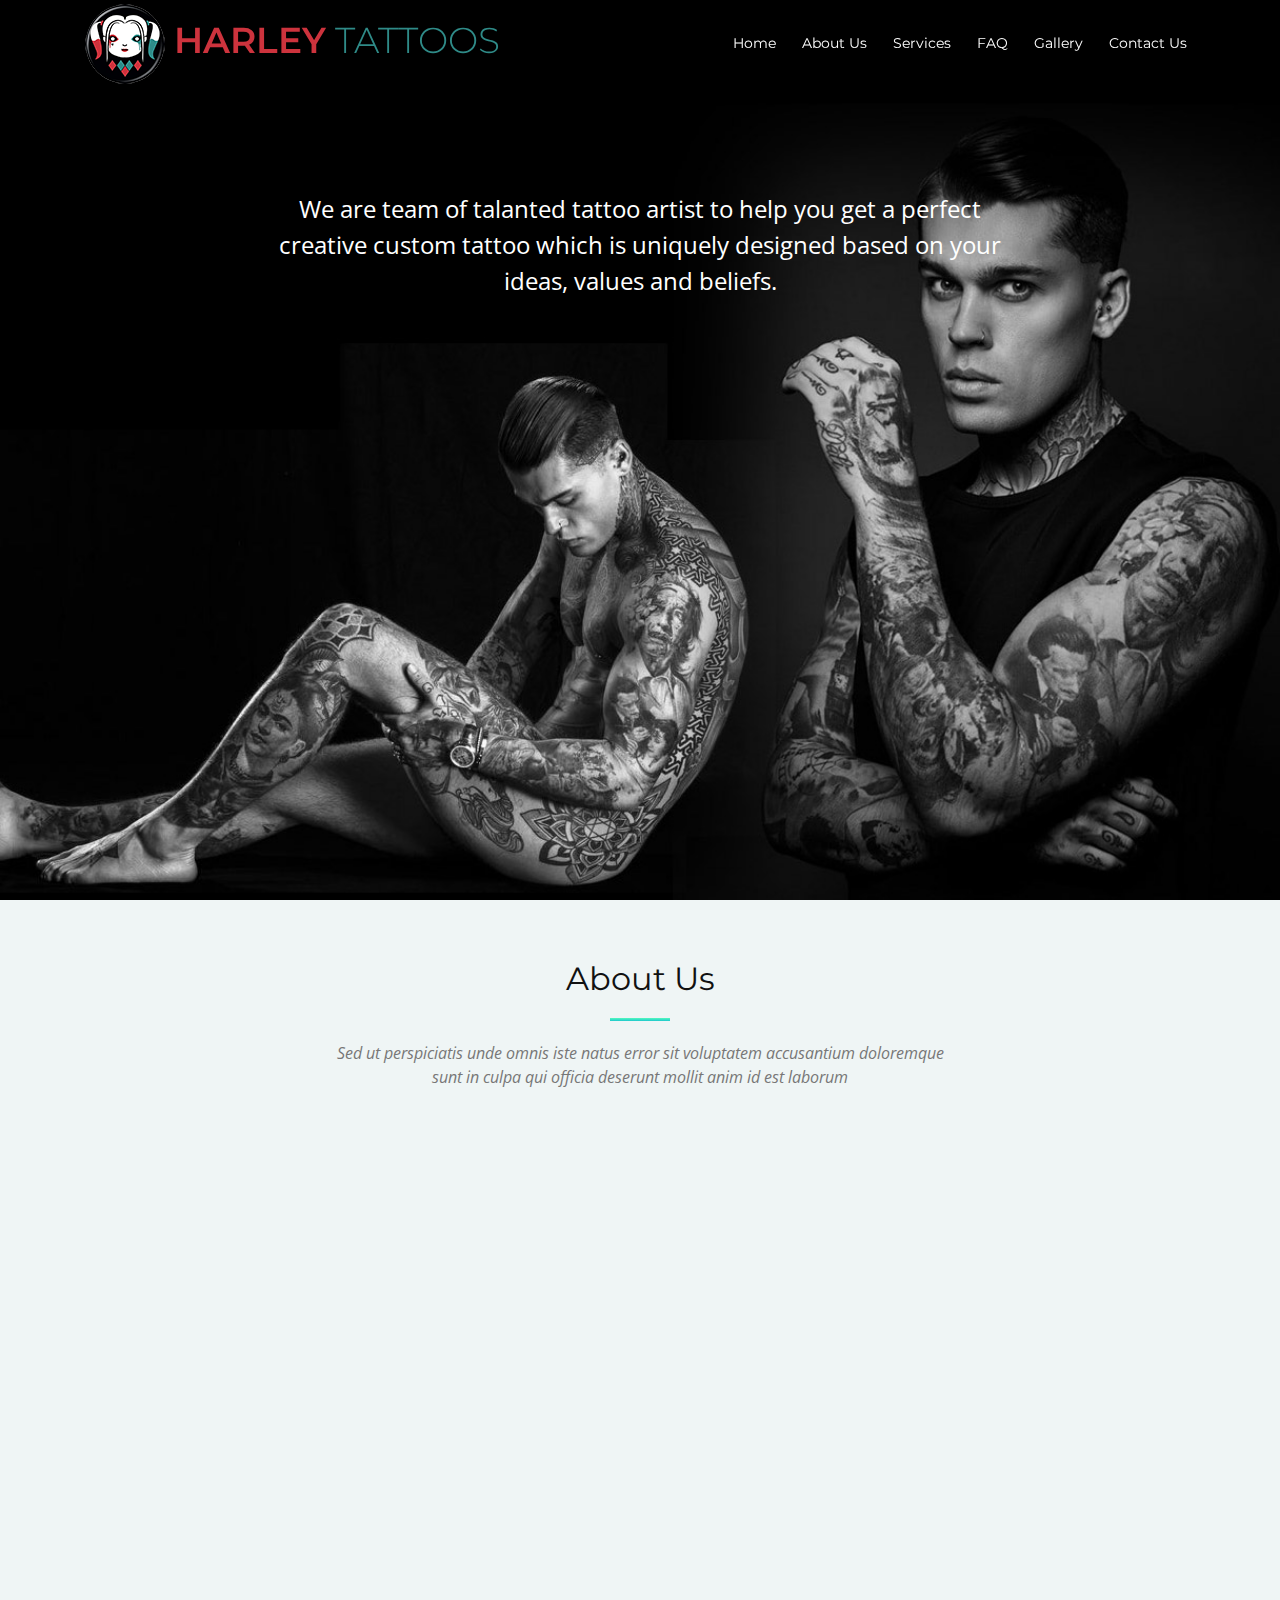
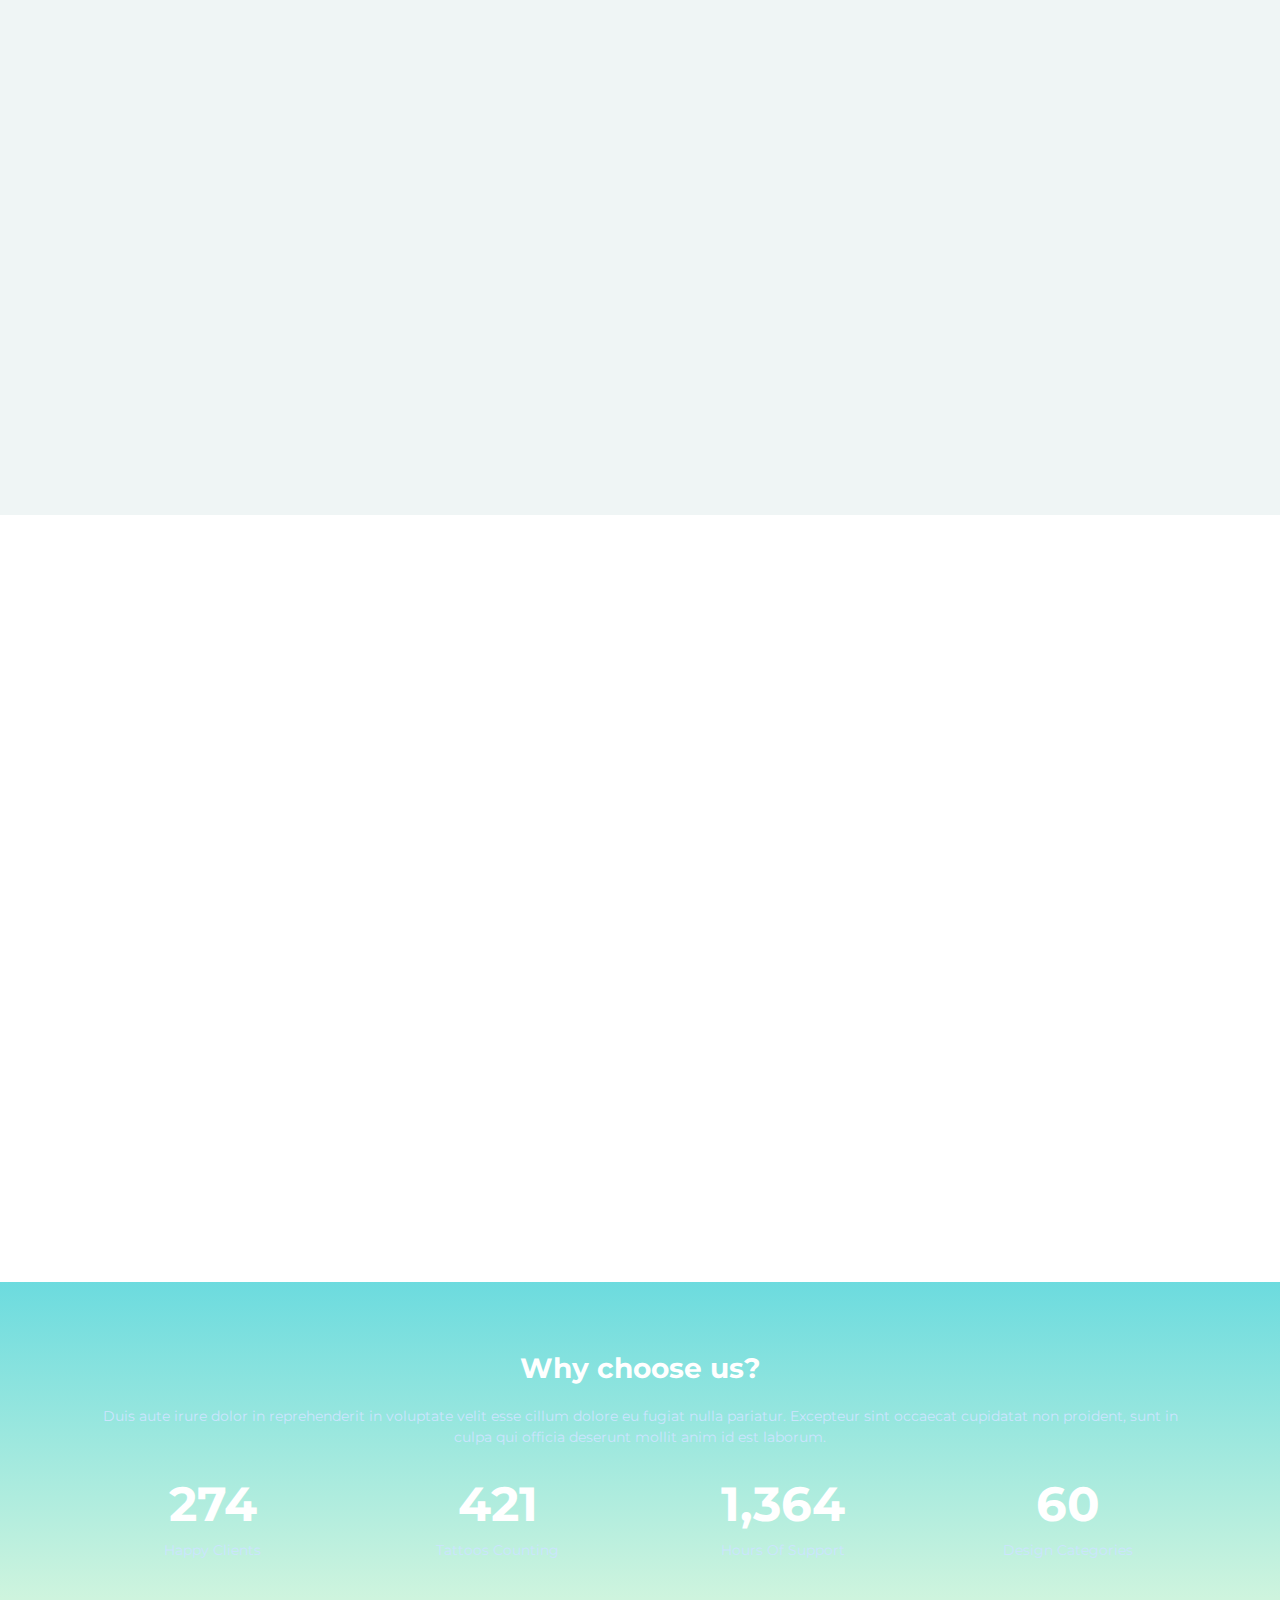
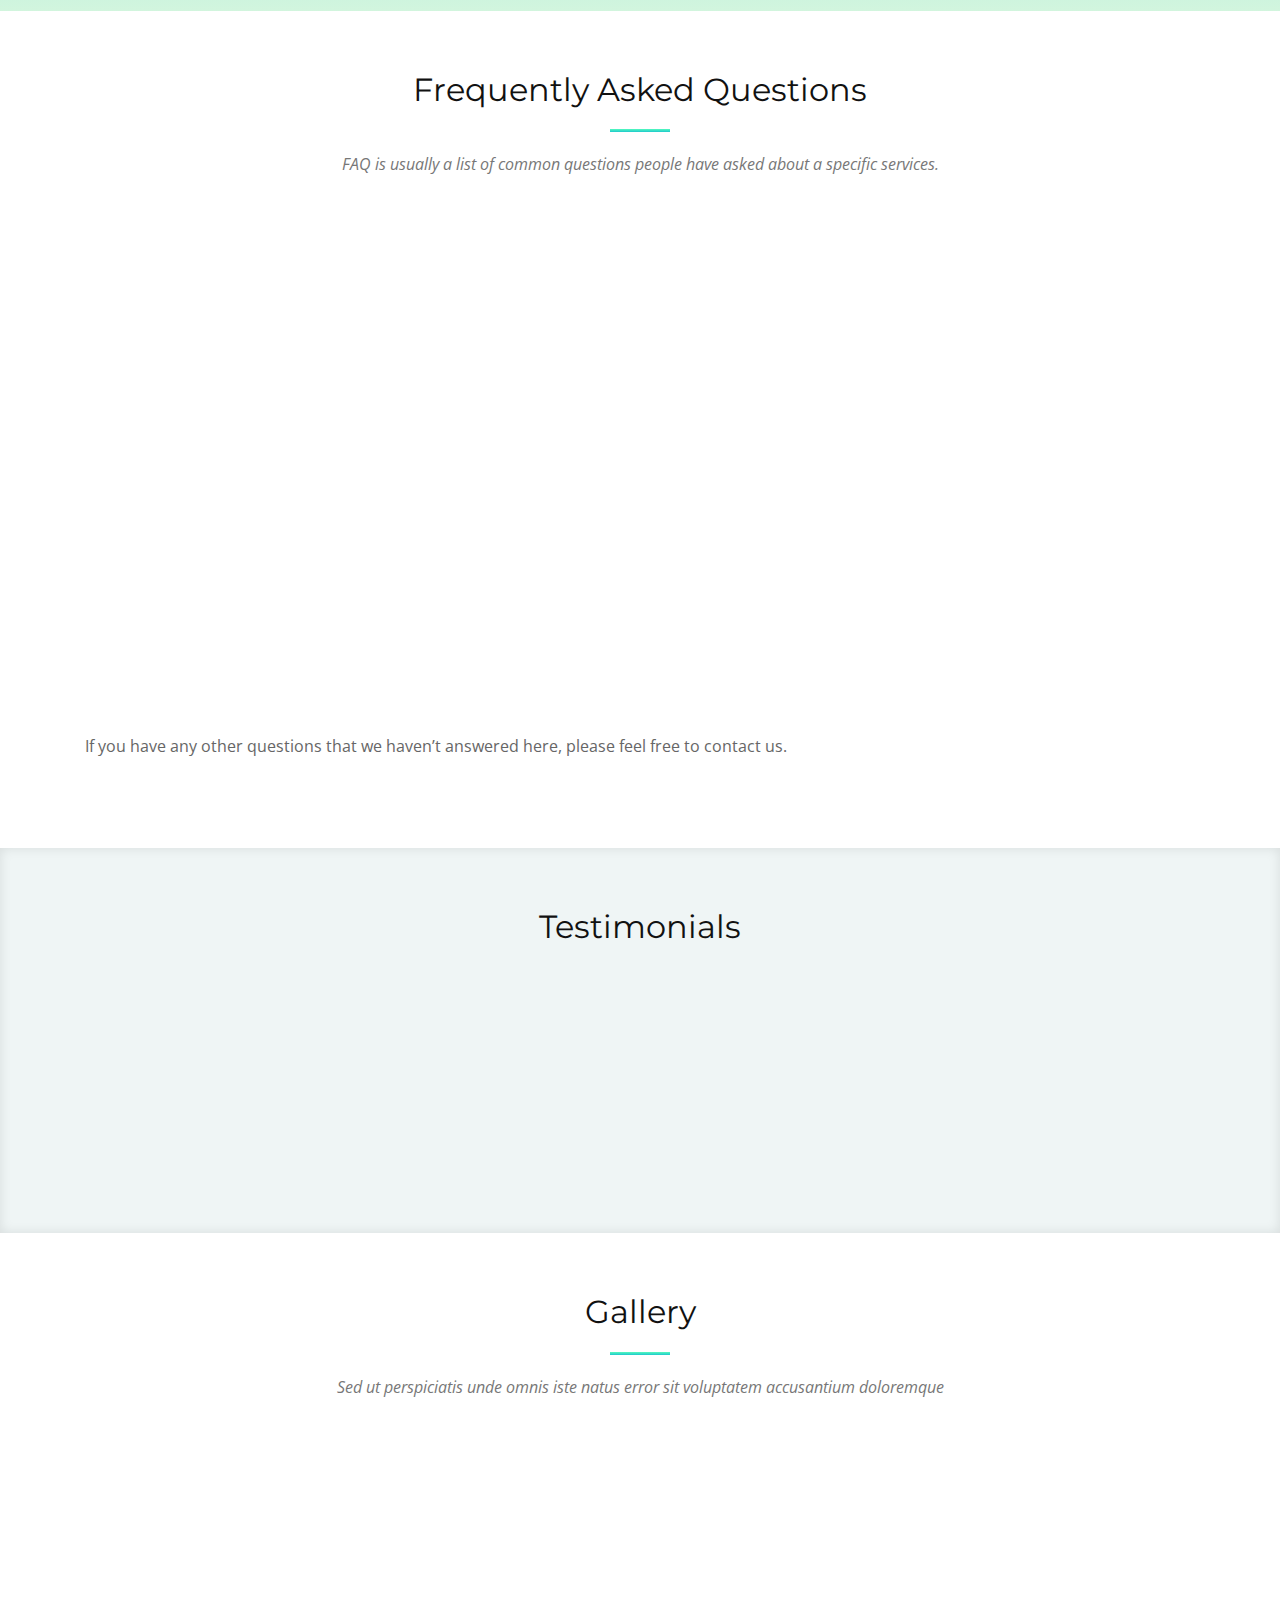
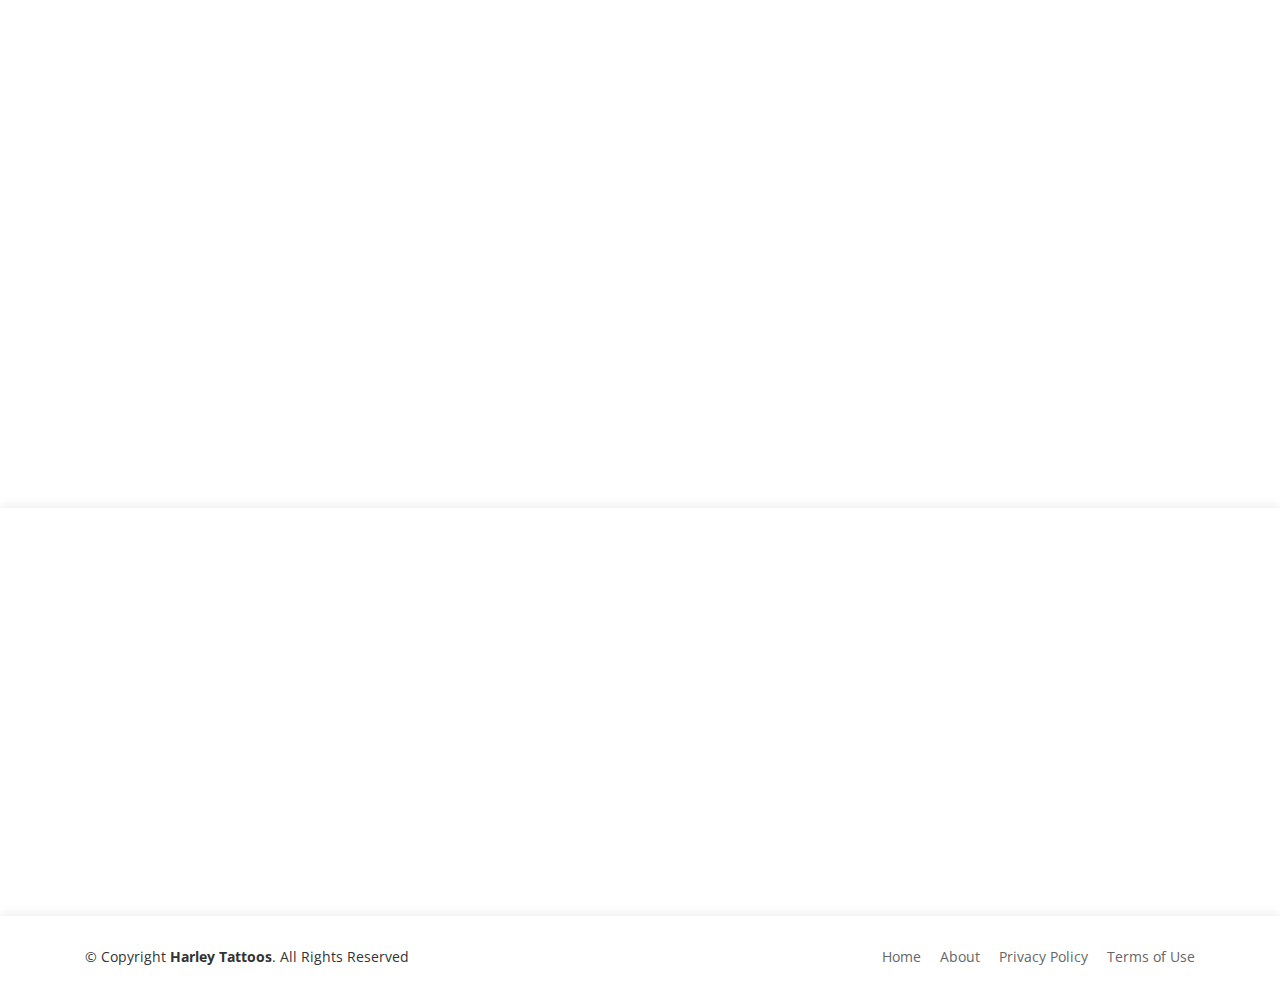
==== commit 91cd22a5: "Updated html file" ====
--- a/index.html
+++ b/index.html
@@ -83,11 +83,7 @@
         </div>
 
         <div class="row">
-          <div class="col-lg-6 about-img wow fadeInLeft">
-            <img src="img/div_01.jpg" alt="">
-          </div>
-
-          <div class="col-lg-6 content wow fadeInRight">
+          <div class="col-lg-8 content wow fadeInLeft">            
             <h2>Lorem ipsum dolor sit amet, consectetur adipiscing elite storium paralate</h2>
             <h3>Excepteur sint occaecat cupidatat non proident, sunt in culpa qui officia deserunt mollit anim id est laborum.</h3>
             <p>
@@ -103,6 +99,10 @@
             <p>
               Ullamco laboris nisi ut aliquip ex ea commodo consequat. Duis aute irure dolor in reprehenderit in voluptate velit esse cillum dolore eu fugiat nulla pariatur. Excepteur sint occaecat cupidatat non proident, sunt in culpa qui officia deserunt mollit anim id est laborum Libero justo laoreet sit amet cursus sit amet dictum sit. Commodo sed egestas egestas fringilla phasellus faucibus scelerisque eleifend donec
             </p>
+          </div>
+
+          <div class="col-lg-4 wow fadeInRight">
+            <img src="img/divi.png" alt="">
           </div>
         </div>
 
--- a/css/style.css
+++ b/css/style.css
@@ -93,6 +93,9 @@
 }
 
 @media (max-width: 768px) {
+  #header #logo {
+    margin-top: 0px;
+}
   #header #logo h1 {
     font-size: 28px;
     margin-top: 0;
@@ -115,16 +118,17 @@
 --------------------------------------------------------------*/
 #intro {
   width: 100%;
-  height: 95vh;
+  height: 100vh;
   background-color: #000;
   background: url("../img/bg.jpg") right top no-repeat;
-  background-size: contain;
+  background-size: cover;
   position: relative;
 }
 
 @media (min-width: 1024px) {
   #intro {
     background-attachment: fixed;
+    background-size: cover;
   }
 }
 
@@ -141,6 +145,12 @@
   flex-direction: column;
 }
 
+@media (max-width: 768px) {
+  #intro .intro-text {
+    height: calc(95% - 60px);
+  }
+}
+
 #intro h2 {
   margin: 30px 0 10px 0;
   padding: 0 15px;
@@ -172,6 +182,7 @@
     font-size: 18px;
     line-height: 24px;
     margin-bottom: 20px;
+    width: 100%;
   }
 }
 
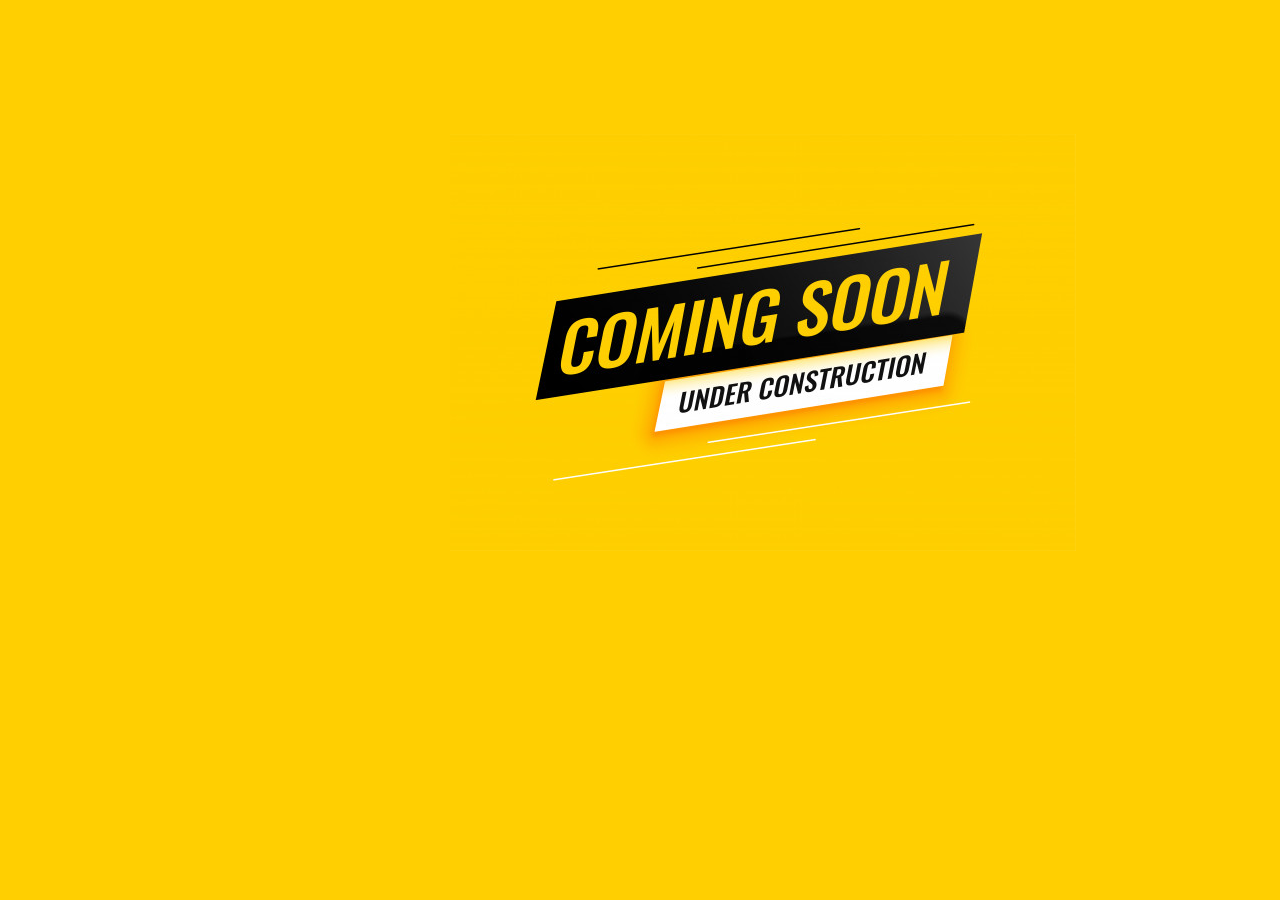
==== commit 148bb5da: "Add files via upload" ====
--- a/index.html
+++ b/index.html
@@ -1,569 +1,23 @@
 <!DOCTYPE html>
-<html lang="en">
-<head>
-  <meta charset="utf-8">
-  <title>Harley Tattoos</title>
-  <meta content="width=device-width, initial-scale=1.0" name="viewport">
-  <meta content="" name="keywords">
-  <meta content="" name="description">
-
-  <!-- Favicons -->
-  <!-- <link href="img/favicon.png" rel="icon">
-  <link href="img/apple-touch-icon.png" rel="apple-touch-icon"> -->
-
-  <!-- Google Fonts -->
-  <link href="https://fonts.googleapis.com/css?family=Montserrat:300,400,500,700|Open+Sans:300,300i,400,400i,700,700i" rel="stylesheet">
-
-  <!-- Bootstrap CSS File -->
-  <link href="lib/bootstrap/css/bootstrap.min.css" rel="stylesheet">
-
-  <!-- Libraries CSS Files -->
-  <link href="lib/animate/animate.min.css" rel="stylesheet">
-  <link href="lib/font-awesome/css/font-awesome.min.css" rel="stylesheet">
-  <link href="lib/ionicons/css/ionicons.min.css" rel="stylesheet">
-  <link href="lib/owlcarousel/assets/owl.carousel.min.css" rel="stylesheet">
-  <link href="lib/magnific-popup/magnific-popup.css" rel="stylesheet">
-
-  <!-- Main Stylesheet File -->
-  <link href="css/style.css" rel="stylesheet">
-</head>
-
-<body>
-
-  <!--==========================
-    Header
-  ============================-->
-  <header id="header">
-    <div class="container">
-
-      <div id="logo" class="pull-left">
-        <h1><a href="#intro" class="scrollto"><img src="img/logo.png" alt="" class="img-fluid"> <span style="color: #cd333d; font-weight: 600;">Harley</span> <span style="color: #2f8b88;">Tattoos</span></a></h1>
-        <!-- Uncomment below if you prefer to use an image logo -->
-        <!-- <a href="#intro"><img src="img/logo.png" alt="" title=""></a> -->
-      </div>
-
-      <nav id="nav-menu-container">
-        <ul class="nav-menu">
-          <li class="menu-active"><a href="#intro">Home</a></li>
-          <li><a href="#about">About Us</a></li>
-          <li><a href="#features">Services</a></li>
-          <li><a href="#faq">FAQ</a></li>
-          <li><a href="#gallery">Gallery</a></li>
-          <li><a href="#contact">Contact Us</a></li>
-        </ul>
-      </nav><!-- #nav-menu-container -->
-    </div>
-  </header><!-- #header -->
-
-  <!--==========================
-    Intro Section
-  ============================-->
-  <section id="intro">
-
-    <div class="intro-text">
-      <p>We are team of talanted tattoo artist to help you get a perfect creative custom tattoo which is uniquely designed based on your ideas, values and beliefs.</p>
-    </div>
-  
-  </section><!-- #intro -->
-
-  <main id="main">
-
-    <!--==========================
-      About Us Section
-    ============================-->
-    <section id="about" class="section-bg">
-      <div class="container-fluid">
-        <div class="section-header">
-          <h3 class="section-title">About Us</h3>
-          <span class="section-divider"></span>
-          <p class="section-description">
-            Sed ut perspiciatis unde omnis iste natus error sit voluptatem accusantium doloremque<br>
-            sunt in culpa qui officia deserunt mollit anim id est laborum
-          </p>
-        </div>
-
-        <div class="row">
-          <div class="col-lg-8 content wow fadeInLeft">            
-            <h2>Lorem ipsum dolor sit amet, consectetur adipiscing elite storium paralate</h2>
-            <h3>Excepteur sint occaecat cupidatat non proident, sunt in culpa qui officia deserunt mollit anim id est laborum.</h3>
-            <p>
-              Lorem ipsum dolor sit amet, consectetur adipiscing elit, sed do eiusmod tempor incididunt ut labore et dolore magna aliqua ullamco laboris nisi ut aliquip ex ea commodo consequat.
-            </p>
-
-            <ul>
-              <li><i class="ion-android-checkmark-circle"></i> Ullamco laboris nisi ut aliquip ex ea commodo consequat.</li>
-              <li><i class="ion-android-checkmark-circle"></i> Duis aute irure dolor in reprehenderit in voluptate velit.</li>
-              <li><i class="ion-android-checkmark-circle"></i> Ullamco laboris nisi ut aliquip ex ea commodo consequat. Duis aute irure dolor in reprehenderit in voluptate trideta storacalaperda mastiro dolore eu fugiat nulla pariatur.</li>
-            </ul>
-
-            <p>
-              Ullamco laboris nisi ut aliquip ex ea commodo consequat. Duis aute irure dolor in reprehenderit in voluptate velit esse cillum dolore eu fugiat nulla pariatur. Excepteur sint occaecat cupidatat non proident, sunt in culpa qui officia deserunt mollit anim id est laborum Libero justo laoreet sit amet cursus sit amet dictum sit. Commodo sed egestas egestas fringilla phasellus faucibus scelerisque eleifend donec
-            </p>
-          </div>
-
-          <div class="col-lg-4 wow fadeInRight">
-            <img src="img/divi.png" alt="">
-          </div>
-        </div>
-
-      </div>
-    </section><!-- #about -->
-
-    <!--==========================
-      Services Section
-    ============================-->
-    <section id="features">
-      <div class="container">
-
-        <div class="row">
-
-          <div class="col-lg-8 offset-lg-2">
-            <div class="section-header wow fadeIn" data-wow-duration="1s">
-              <h3 class="section-title">Services</h3>
-              <span class="section-divider"></span>
-            </div>
-          </div>
-
-          <div class="col-lg-12 col-md-6">
-
-            <div class="row">
-              <div class="col-lg-4 col-md-6 box wow fadeInRight">
-                <div class="icon"><i class="ion-ios-speedometer-outline"></i></div>
-                <h4 class="title"><a href="">Armband Tattoos</a></h4>
-                <p class="description">The armband tattoo goes by many different names. They are called wristband tattoos, armlet tattoos, bracelet tattoos and so on.</p>
-              </div>
-              <div class="col-lg-4 col-md-6 box wow fadeInRight">
-                <div class="icon"><i class="ion-ios-speedometer-outline"></i></div>
-                <h4 class="title"><a href="">Costomized Tattoos</a></h4>
-                <p class="description">Upload your own images new. We'll turn them into a one-of-a-kind tattoo. Once uploaded adjust the darkness and shading to your liking.</p>
-              </div>
-              <div class="col-lg-4 col-md-6 box wow fadeInRight" data-wow-delay="0.1s">
-                <div class="icon"><i class="ion-ios-flask-outline"></i></div>
-                <h4 class="title"><a href="">Couple Tattoos</a></h4>
-                <p class="description">Couple Tattoos have a special meaning that connects the loving pair even more. There are many different types</p>
-              </div>
-              <div class="col-lg-4 col-md-6 box wow fadeInRight" data-wow-delay="0.2s">
-                <div class="icon"><i class="ion-social-buffer-outline"></i></div>
-                <h4 class="title"><a href="">Color Tattoos</a></h4>
-                <p class="description">Duis aute irure dolor in reprehenderit in voluptate velit esse cillum dolore eu fugiat nulla pariatur teleca starter sinode park ledo.</p>
-              </div>
-              <div class="col-lg-4 col-md-6 box wow fadeInRight" data-wow-delay="0.3s">
-                <div class="icon"><i class="ion-ios-analytics-outline"></i></div>
-                <h4 class="title"><a href="">Maori & Polynesian Tattoos</a></h4>
-                <p class="description">It was in Tonga and Samoa that the Polynesian tattoo developed into a highly refined art. Tongan warriors were tattooed form the waist to the knees.</p>
-              </div>
-              <div class="col-lg-4 col-md-6 box wow fadeInRight" data-wow-delay="0.3s">
-                <div class="icon"><i class="ion-ios-analytics-outline"></i></div>
-                <h4 class="title"><a href="">Portrait Tattoos</a></h4>
-                <p class="description">Excepteur sint occaecat cupidatat non proident, sunt in culpa qui officia deserunt mollit anim id est laborum dinoun trade capsule.</p>
-              </div>
-              <div class="col-lg-4 col-md-6 box wow fadeInRight" data-wow-delay="0.2s">
-                <div class="icon"><i class="ion-social-buffer-outline"></i></div>
-                <h4 class="title"><a href="">Redefined Tattoos</a></h4>
-                <p class="description">Duis aute irure dolor in reprehenderit in voluptate velit esse cillum dolore eu fugiat nulla pariatur teleca starter sinode park ledo.</p>
-              </div>
-              <div class="col-lg-4 col-md-6 box wow fadeInRight" data-wow-delay="0.3s">
-                <div class="icon"><i class="ion-ios-analytics-outline"></i></div>
-                <h4 class="title"><a href="">Scar Cover Tattoos</a></h4>
-                <p class="description">Excepteur sint occaecat cupidatat non proident, sunt in culpa qui officia deserunt mollit anim id est laborum dinoun trade capsule.</p>
-              </div>
-              <div class="col-lg-4 col-md-6 box wow fadeInRight" data-wow-delay="0.3s">
-                <div class="icon"><i class="ion-ios-analytics-outline"></i></div>
-                <h4 class="title"><a href="">Script & Lettering Tattoos</a></h4>
-                <p class="description">Excepteur sint occaecat cupidatat non proident, sunt in culpa qui officia deserunt mollit anim id est laborum dinoun trade capsule.</p>
-              </div>
-            </div>
-
-          </div>
-
-        </div>
-
-      </div>
-
-    </section><!-- #features -->
-
-
-    <!--==========================
-      Call To Action Section
-    ============================-->
-    <section id="call-to-action">
-      <div class="container">
-        <div class="row counters">
-          <div class="col-lg-12 text-center text-lg-center">
-            <h3 class="cta-title">Why choose us?</h3>
-            <p class="cta-text"> Duis aute irure dolor in reprehenderit in voluptate velit esse cillum dolore eu fugiat nulla pariatur. Excepteur sint occaecat cupidatat non proident, sunt in culpa qui officia deserunt mollit anim id est laborum.</p>
-          </div>
-
-          <div class="col-lg-3 col-6 text-center">
-            <span data-toggle="counter-up">274</span>
-            <p>Happy Clients</p>
-          </div>
-
-          <div class="col-lg-3 col-6 text-center">
-            <span data-toggle="counter-up">421</span>
-            <p>Tattoos Counting</p>
-          </div>
-
-          <div class="col-lg-3 col-6 text-center">
-            <span data-toggle="counter-up">1,364</span>
-            <p>Hours Of Support</p>
-          </div>
-
-          <div class="col-lg-3 col-6 text-center">
-            <span data-toggle="counter-up">60</span>
-            <p>Design Categories</p>
-          </div>
-        </div>
-      </div>
-    </section><!-- #call-to-action -->
-
-
-    <!--==========================
-      Frequently Asked Questions Section
-    ============================-->
-    <section id="faq">
-      <div class="container">
-
-        <div class="section-header">
-          <h3 class="section-title">Frequently Asked Questions</h3>
-          <span class="section-divider"></span>
-          <p class="section-description">FAQ is usually a list of common questions people have asked about a specific services.</p>
-
-        </div>
-
-        <ul id="faq-list" class="wow fadeInUp">
-          <li>
-            <a data-toggle="collapse" class="collapsed" href="#faq1">When should I not get tattooed? <i class="ion-android-remove"></i></a>
-            <div id="faq1" class="collapse" data-parent="#faq-list">
-              <p>
-                Feugiat pretium nibh ipsum consequat. Tempus iaculis urna id volutpat lacus laoreet non curabitur gravida. Venenatis lectus magna fringilla urna porttitor rhoncus dolor purus non.
-              </p>
-            </div>
-          </li>
-
-          <li>
-            <a data-toggle="collapse" href="#faq2" class="collapsed">What is the pain level for a tattoo? <i class="ion-android-remove"></i></a>
-            <div id="faq2" class="collapse" data-parent="#faq-list">
-              <p>
-                Dolor sit amet consectetur adipiscing elit pellentesque habitant morbi. Id interdum velit laoreet id donec ultrices. Fringilla phasellus faucibus scelerisque eleifend donec pretium. Est pellentesque elit ullamcorper dignissim. Mauris ultrices eros in cursus turpis massa tincidunt dui.
-              </p>
-            </div>
-          </li>
-
-          <li>
-            <a data-toggle="collapse" href="#faq3" class="collapsed">How much does a tattoo cost? <i class="ion-android-remove"></i></a>
-            <div id="faq3" class="collapse" data-parent="#faq-list">
-              <p>
-                Eleifend mi in nulla posuere sollicitudin aliquam ultrices sagittis orci. Faucibus pulvinar elementum integer enim. Sem nulla pharetra diam sit amet nisl suscipit. Rutrum tellus pellentesque eu tincidunt. Lectus urna duis convallis convallis tellus. Urna molestie at elementum eu facilisis sed odio morbi quis
-              </p>
-            </div>
-          </li>
-
-          <li>
-            <a data-toggle="collapse" href="#faq4" class="collapsed">Can I get color tattoo if I have dark complexion? <i class="ion-android-remove"></i></a>
-            <div id="faq4" class="collapse" data-parent="#faq-list">
-              <p>
-                Dolor sit amet consectetur adipiscing elit pellentesque habitant morbi. Id interdum velit laoreet id donec ultrices. Fringilla phasellus faucibus scelerisque eleifend donec pretium. Est pellentesque elit ullamcorper dignissim. Mauris ultrices eros in cursus turpis massa tincidunt dui.
-              </p>
-            </div>
-          </li>
-
-          <li>
-            <a data-toggle="collapse" href="#faq5" class="collapsed">Do you have female tattoo artist? <i class="ion-android-remove"></i></a>
-            <div id="faq5" class="collapse" data-parent="#faq-list">
-              <p>
-                Molestie a iaculis at erat pellentesque adipiscing commodo. Dignissim suspendisse in est ante in. Nunc vel risus commodo viverra maecenas accumsan. Sit amet nisl suscipit adipiscing bibendum est. Purus gravida quis blandit turpis cursus in
-              </p>
-            </div>
-          </li>
-
-          <li>
-            <a data-toggle="collapse" href="#faq6" class="collapsed">How long does it take to heal after a tattoo? <i class="ion-android-remove"></i></a>
-            <div id="faq6" class="collapse" data-parent="#faq-list">
-              <p>
-                Laoreet sit amet cursus sit amet dictum sit amet justo. Mauris vitae ultricies leo integer malesuada nunc vel. Tincidunt eget nullam non nisi est sit amet. Turpis nunc eget lorem dolor sed. Ut venenatis tellus in metus vulputate eu scelerisque. Pellentesque diam volutpat commodo sed egestas egestas fringilla phasellus faucibus. Nibh tellus molestie nunc non blandit massa enim nec.
-              </p>
-            </div>
-          </li>
-
-          <li>
-            <a data-toggle="collapse" href="#faq6" class="collapsed">How to maintain a new tattoo? <i class="ion-android-remove"></i></a>
-            <div id="faq6" class="collapse" data-parent="#faq-list">
-              <p>
-                Laoreet sit amet cursus sit amet dictum sit amet justo. Mauris vitae ultricies leo integer malesuada nunc vel. Tincidunt eget nullam non nisi est sit amet. Turpis nunc eget lorem dolor sed. Ut venenatis tellus in metus vulputate eu scelerisque. Pellentesque diam volutpat commodo sed egestas egestas fringilla phasellus faucibus. Nibh tellus molestie nunc non blandit massa enim nec.
-              </p>
-            </div>
-          </li>
-
-          <li>
-            <a data-toggle="collapse" href="#faq6" class="collapsed">Do you accept card payment? <i class="ion-android-remove"></i></a>
-            <div id="faq6" class="collapse" data-parent="#faq-list">
-              <p>
-                Laoreet sit amet cursus sit amet dictum sit amet justo. Mauris vitae ultricies leo integer malesuada nunc vel. Tincidunt eget nullam non nisi est sit amet. Turpis nunc eget lorem dolor sed. Ut venenatis tellus in metus vulputate eu scelerisque. Pellentesque diam volutpat commodo sed egestas egestas fringilla phasellus faucibus. Nibh tellus molestie nunc non blandit massa enim nec.
-              </p>
-            </div>
-          </li>         
-
-        </ul>
-        <p>If you have any other questions that we haven’t answered here, please feel free to contact us.</p>
-
-      </div>
-    </section><!-- #faq -->
-
-    <!--==========================
-      Testimonials Section
-    ============================-->
-    <section id="testimonials" class="section-bg">
-      <div class="container">
-
-        <header class="section-header text-center">
-          <h3 class="section-title">Testimonials</h3>
-        </header>
-
-        <div class="row justify-content-center">
-          <div class="col-lg-8">
-
-            <div class="owl-carousel testimonials-carousel wow fadeInUp">
-    
-              <div class="testimonial-item">
-                <img src="img/testimonial-1.jpg" class="testimonial-img" alt="">
-                <h3>Saul Goodman</h3>
-                <h4>Ceo &amp; Founder</h4>
-                <p>
-                  Proin iaculis purus consequat sem cure digni ssim donec porttitora entum suscipit rhoncus. Accusantium quam, ultricies eget id, aliquam eget nibh et. Maecen aliquam, risus at semper.
-                </p>
-              </div>
-    
-              <div class="testimonial-item">
-                <img src="img/testimonial-2.jpg" class="testimonial-img" alt="">
-                <h3>Sara Wilsson</h3>
-                <h4>Designer</h4>
-                <p>
-                  Export tempor illum tamen malis malis eram quae irure esse labore quem cillum quid cillum eram malis quorum velit fore eram velit sunt aliqua noster fugiat irure amet legam anim culpa.
-                </p>
-              </div>
-    
-              <div class="testimonial-item">
-                <img src="img/testimonial-3.jpg" class="testimonial-img" alt="">
-                <h3>Jena Karlis</h3>
-                <h4>Store Owner</h4>
-                <p>
-                  Enim nisi quem export duis labore cillum quae magna enim sint quorum nulla quem veniam duis minim tempor labore quem eram duis noster aute amet eram fore quis sint minim.
-                </p>
-              </div>
-    
-              <div class="testimonial-item">
-                <img src="img/testimonial-4.jpg" class="testimonial-img" alt="">
-                <h3>Matt Brandon</h3>
-                <h4>Freelancer</h4>
-                <p>
-                  Fugiat enim eram quae cillum dolore dolor amet nulla culpa multos export minim fugiat minim velit minim dolor enim duis veniam ipsum anim magna sunt elit fore quem dolore labore illum veniam.
-                </p>
-              </div>
-    
-              <div class="testimonial-item">
-                <img src="img/testimonial-5.jpg" class="testimonial-img" alt="">
-                <h3>John Larson</h3>
-                <h4>Entrepreneur</h4>
-                <p>
-                  Quis quorum aliqua sint quem legam fore sunt eram irure aliqua veniam tempor noster veniam enim culpa labore duis sunt culpa nulla illum cillum fugiat legam esse veniam culpa fore nisi cillum quid.
-                </p>
-              </div>
-
-            </div>
-
-          </div>
-        </div>
-
-
-      </div>
-    </section><!-- #team -->
-
-    <!--==========================
-      Gallery Section
-    ============================-->
-    <section id="gallery">
-      <div class="container-fluid">
-        <div class="section-header">
-          <h3 class="section-title">Gallery</h3>
-          <span class="section-divider"></span>
-          <p class="section-description">Sed ut perspiciatis unde omnis iste natus error sit voluptatem accusantium doloremque</p>
-        </div>
-
-        <div class="row no-gutters">
-
-          <div class="col-lg-4 col-md-6">
-            <div class="gallery-item wow fadeInUp">
-              <a href="img/gallery/gallery-1.jpg" class="gallery-popup">
-                <img src="img/gallery/gallery-1.jpg" alt="">
-              </a>
-            </div>
-          </div>
-
-          <div class="col-lg-4 col-md-6">
-            <div class="gallery-item wow fadeInUp">
-              <a href="img/gallery/gallery-2.jpg" class="gallery-popup">
-                <img src="img/gallery/gallery-2.jpg" alt="">
-              </a>
-            </div>
-          </div>
-
-          <div class="col-lg-4 col-md-6">
-            <div class="gallery-item wow fadeInUp">
-              <a href="img/gallery/gallery-3.jpg" class="gallery-popup">
-                <img src="img/gallery/gallery-3.jpg" alt="">
-              </a>
-            </div>
-          </div>
-
-          <div class="col-lg-4 col-md-6">
-            <div class="gallery-item wow fadeInUp">
-              <a href="img/gallery/gallery-4.jpg" class="gallery-popup">
-                <img src="img/gallery/gallery-4.jpg" alt="">
-              </a>
-            </div>
-          </div>
-
-          <div class="col-lg-4 col-md-6">
-            <div class="gallery-item wow fadeInUp">
-              <a href="img/gallery/gallery-5.jpg" class="gallery-popup">
-                <img src="img/gallery/gallery-5.jpg" alt="">
-              </a>
-            </div>
-          </div>
-
-          <div class="col-lg-4 col-md-6">
-            <div class="gallery-item wow fadeInUp">
-              <a href="img/gallery/gallery-6.jpg" class="gallery-popup">
-                <img src="img/gallery/gallery-6.jpg" alt="">
-              </a>
-            </div>
-          </div>
-
-        </div>
-
-      </div>
-    </section><!-- #gallery -->
-
-    <!--==========================
-      Contact Section
-    ============================-->
-    <section id="contact">
-      <div class="container">
-        <div class="row wow fadeInUp">
-
-          <div class="col-lg-4 col-md-6">
-            <div class="contact-about">
-              <h3><span style="color: #cd333d; font-weight: 600;">Harley</span> Tattoos</h3>
-              <p>We are team of talanted tattoo artist to help you get a perfect creative custom tattoo which is uniquely designed based on your ideas, values and beliefs.</p>
-              <div class="social-links">
-                <a href="#" class="twitter"><i class="fa fa-twitter"></i></a>
-                <a href="#" class="facebook"><i class="fa fa-facebook"></i></a>
-                <a href="#" class="instagram"><i class="fa fa-instagram"></i></a>
-                <a href="#" class="google-plus"><i class="fa fa-google-plus"></i></a>
-                <a href="#" class="linkedin"><i class="fa fa-linkedin"></i></a>
-              </div>
-            </div>
-          </div>
-
-          <div class="col-lg-3 col-md-4">
-            <div class="info">
-              <div>
-                <i class="ion-ios-location-outline"></i>
-                <p>381, M.K.P Colony, <br>HP Petrol Bunk Backside,<br>Ganapathy,<br> Coimbatore - 641006.</p>
-              </div>
-
-              <div>
-                <i class="ion-ios-email-outline"></i>
-                <p>harleytattoos12@gmail.com</p>
-              </div>
-
-              <div>
-                <i class="ion-ios-telephone-outline"></i>
-                <p>+91 9865907173</p>
-              </div>
-
-            </div>
-          </div>
-
-          <div class="col-lg-5 col-md-8">
-            <div class="form">
-              <div id="sendmessage">Your message has been sent. Thank you!</div>
-              <div id="errormessage"></div>
-              <form action="" method="post" role="form" class="contactForm">
-                <div class="form-row">
-                  <div class="form-group col-lg-6">
-                    <input type="text" name="name" class="form-control" id="name" placeholder="Your Name" data-rule="minlen:4" data-msg="Please enter at least 4 chars" />
-                    <div class="validation"></div>
-                  </div>
-                  <div class="form-group col-lg-6">
-                    <input type="email" class="form-control" name="email" id="email" placeholder="Your Email" data-rule="email" data-msg="Please enter a valid email" />
-                    <div class="validation"></div>
-                  </div>
-                </div>
-                <div class="form-group">
-                  <input type="text" class="form-control" name="subject" id="subject" placeholder="Subject" data-rule="minlen:4" data-msg="Please enter at least 8 chars of subject" />
-                  <div class="validation"></div>
-                </div>
-                <div class="form-group">
-                  <textarea class="form-control" name="message" rows="5" data-rule="required" data-msg="Please write something for us" placeholder="Message"></textarea>
-                  <div class="validation"></div>
-                </div>
-                <div class="text-center"><button type="submit" title="Send Message">Send Message</button></div>
-              </form>
-            </div>
-          </div>
-
-        </div>
-
-      </div>
-    </section><!-- #contact -->
-
-  </main>
-
-  <!--==========================
-    Footer
-  ============================-->
-  <footer id="footer">
-    <div class="container">
-      <div class="row">
-        <div class="col-lg-6 text-lg-left text-center">
-          <div class="copyright">
-            &copy; Copyright <strong>Harley Tattoos</strong>. All Rights Reserved
-          </div>
-        </div>
-        <div class="col-lg-6">
-          <nav class="footer-links text-lg-right text-center pt-2 pt-lg-0">
-            <a href="#intro" class="scrollto">Home</a>
-            <a href="#about" class="scrollto">About</a>
-            <a href="#">Privacy Policy</a>
-            <a href="#">Terms of Use</a>
-          </nav>
-        </div>
-      </div>
-    </div>
-  </footer><!-- #footer -->
-
-  <a href="#" class="back-to-top"><i class="fa fa-chevron-up"></i></a>
-
-  <!-- JavaScript Libraries -->
-  <script src="lib/jquery/jquery.min.js"></script>
-  <script src="lib/jquery/jquery-migrate.min.js"></script>
-  <script src="lib/bootstrap/js/bootstrap.bundle.min.js"></script>
-  <script src="lib/easing/easing.min.js"></script>
-  <script src="lib/wow/wow.min.js"></script>
-  <script src="lib/waypoints/waypoints.min.js"></script>
-  <script src="lib/counterup/counterup.min.js"></script>
-  <script src="lib/owlcarousel/owl.carousel.min.js"></script>
-  <script src="lib/superfish/hoverIntent.js"></script>
-  <script src="lib/superfish/superfish.min.js"></script>
-  <script src="lib/magnific-popup/magnific-popup.min.js"></script>
-
-  <!-- Contact Form JavaScript File -->
-  <script src="contactform/contactform.js"></script>
-
-  <!-- Template Main Javascript File -->
-  <script src="js/main.js"></script>
-
-</body>
-</html>
+<html>
+    <head>
+        <meta charset="utf-8">
+        <meta http-equiv="X-UA-Compatible" content="IE=edge">
+        <title></title>
+        <meta name="description" content="">
+        <meta name="viewport" content="width=device-width, initial-scale=1">
+        <link rel="stylesheet" href="">
+        <style>
+            body {
+                background-color: #ffcf01;
+            }
+            img {
+                margin-top: 10%;
+                margin-left: 35%;
+            }
+        </style>
+    </head>
+    <body>       
+        <img src="img/coming-soon.jpg" alt="Under Construction" width="626" height="417">
+    </body>
+</html>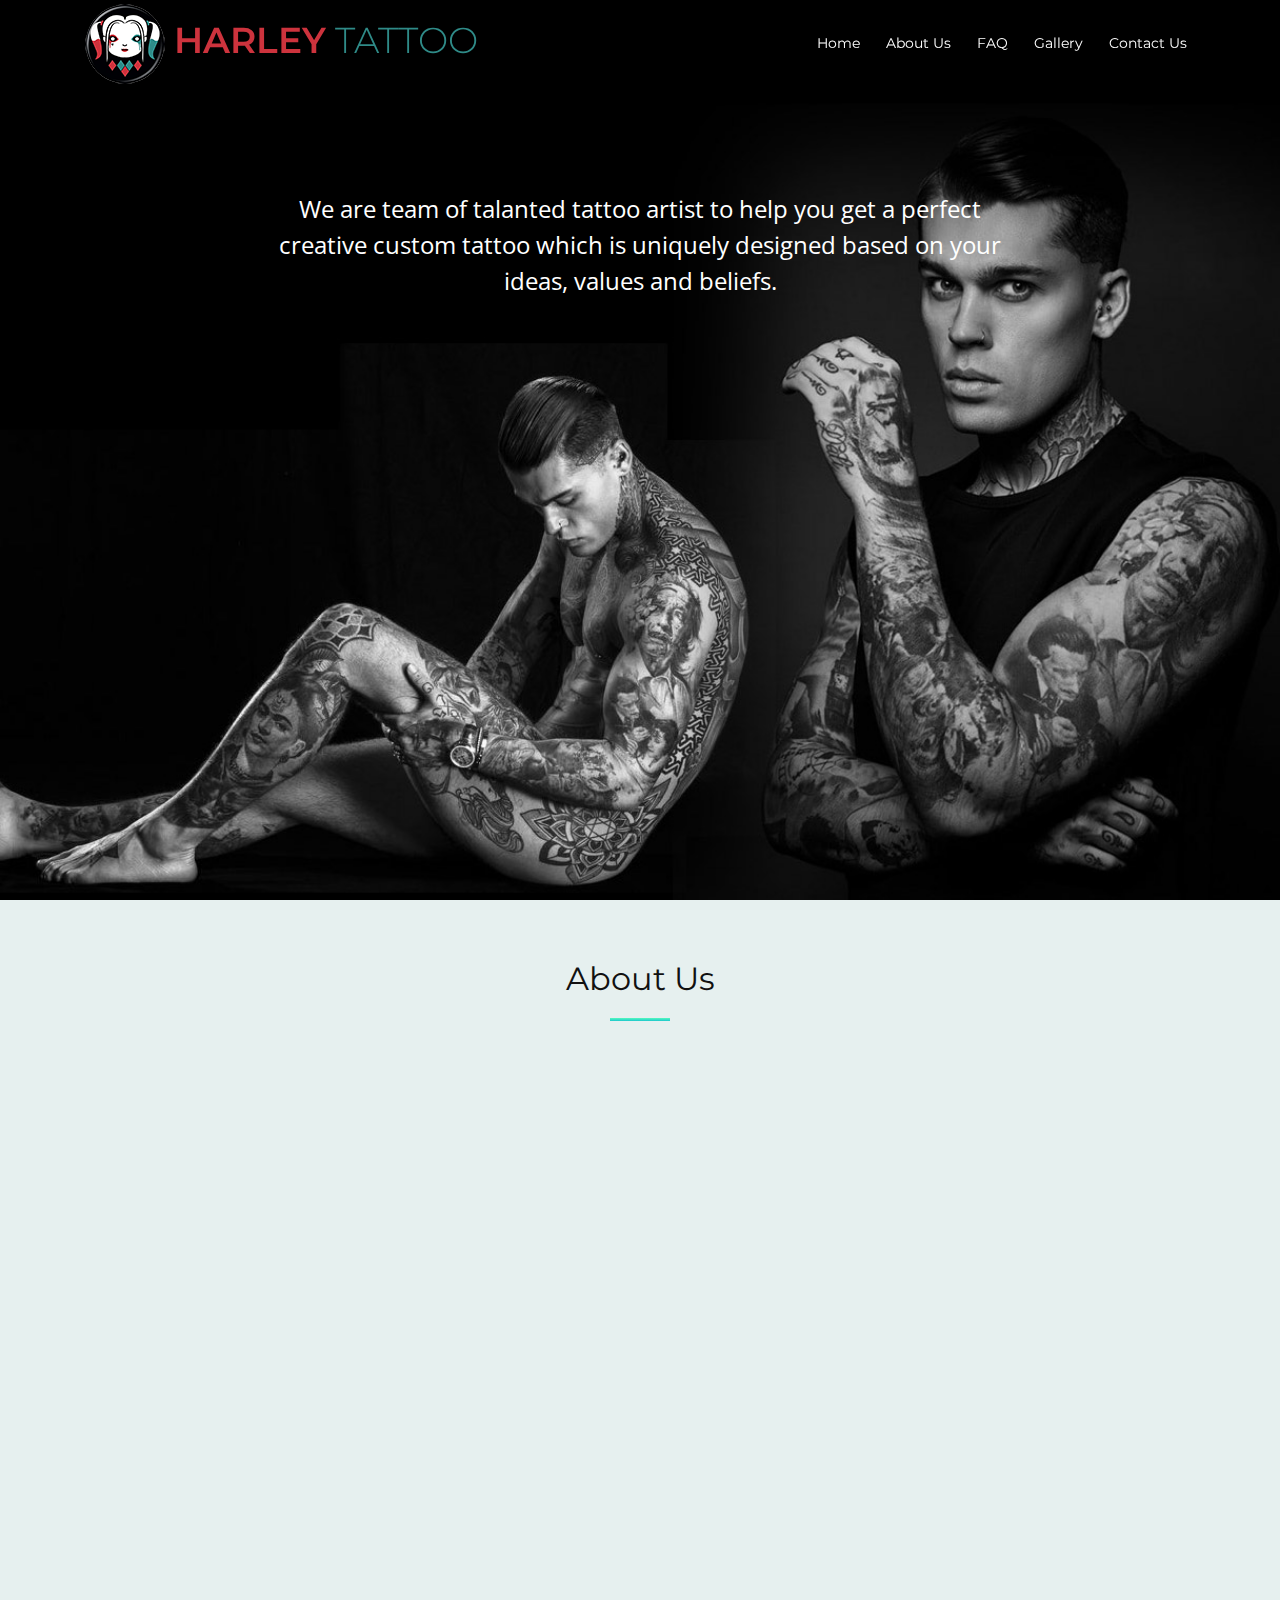
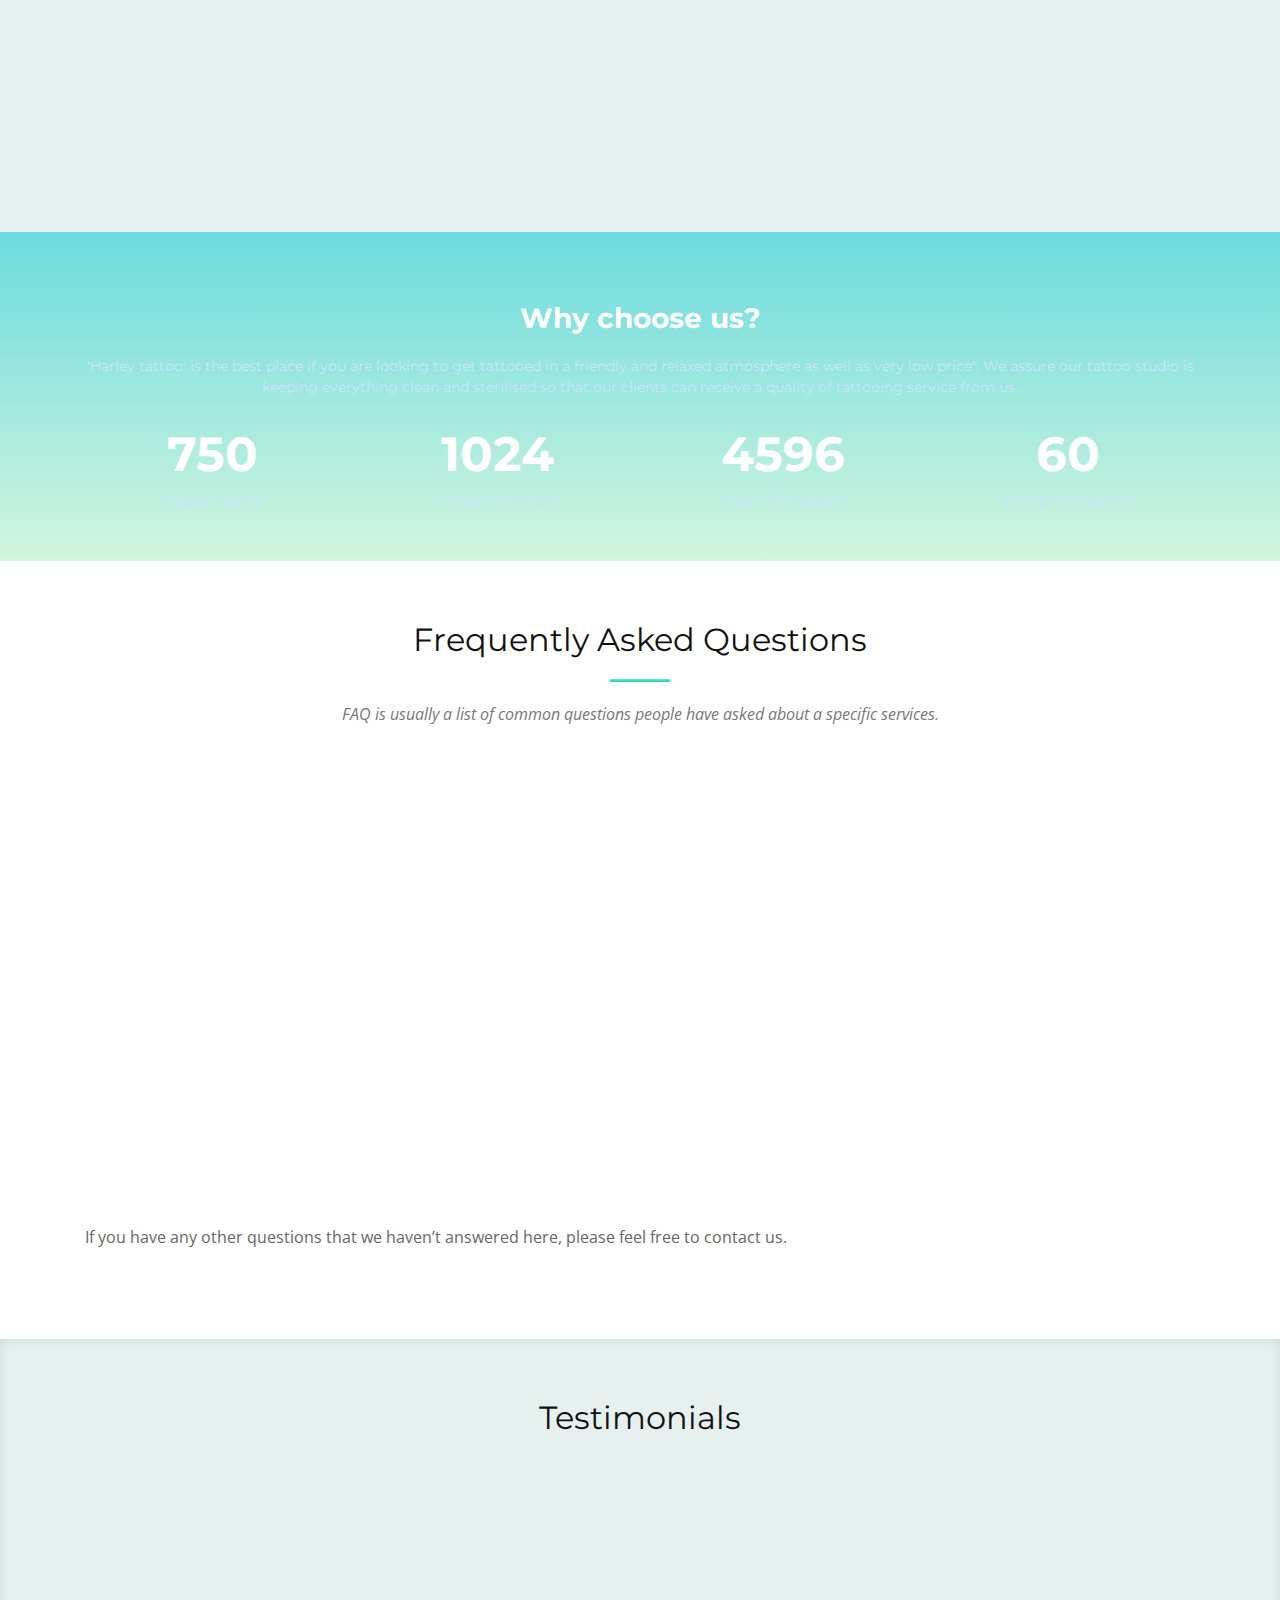
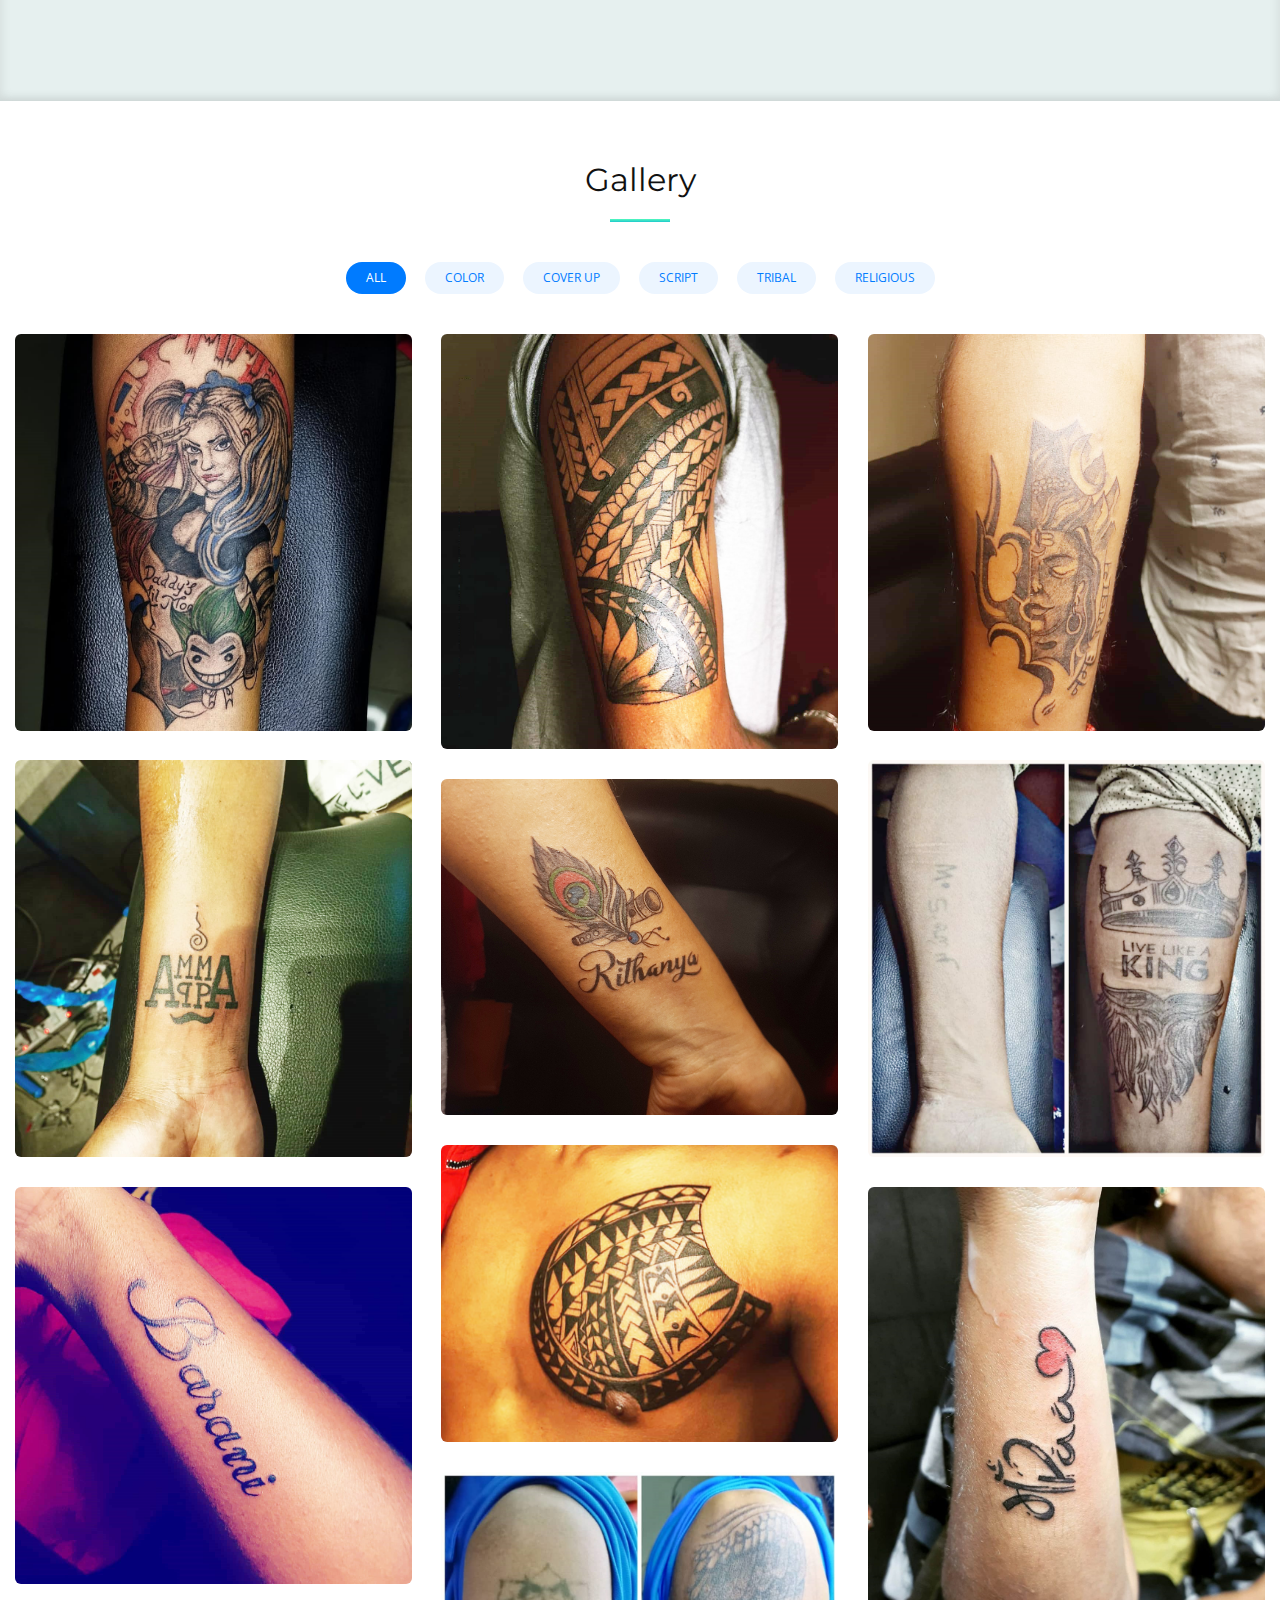
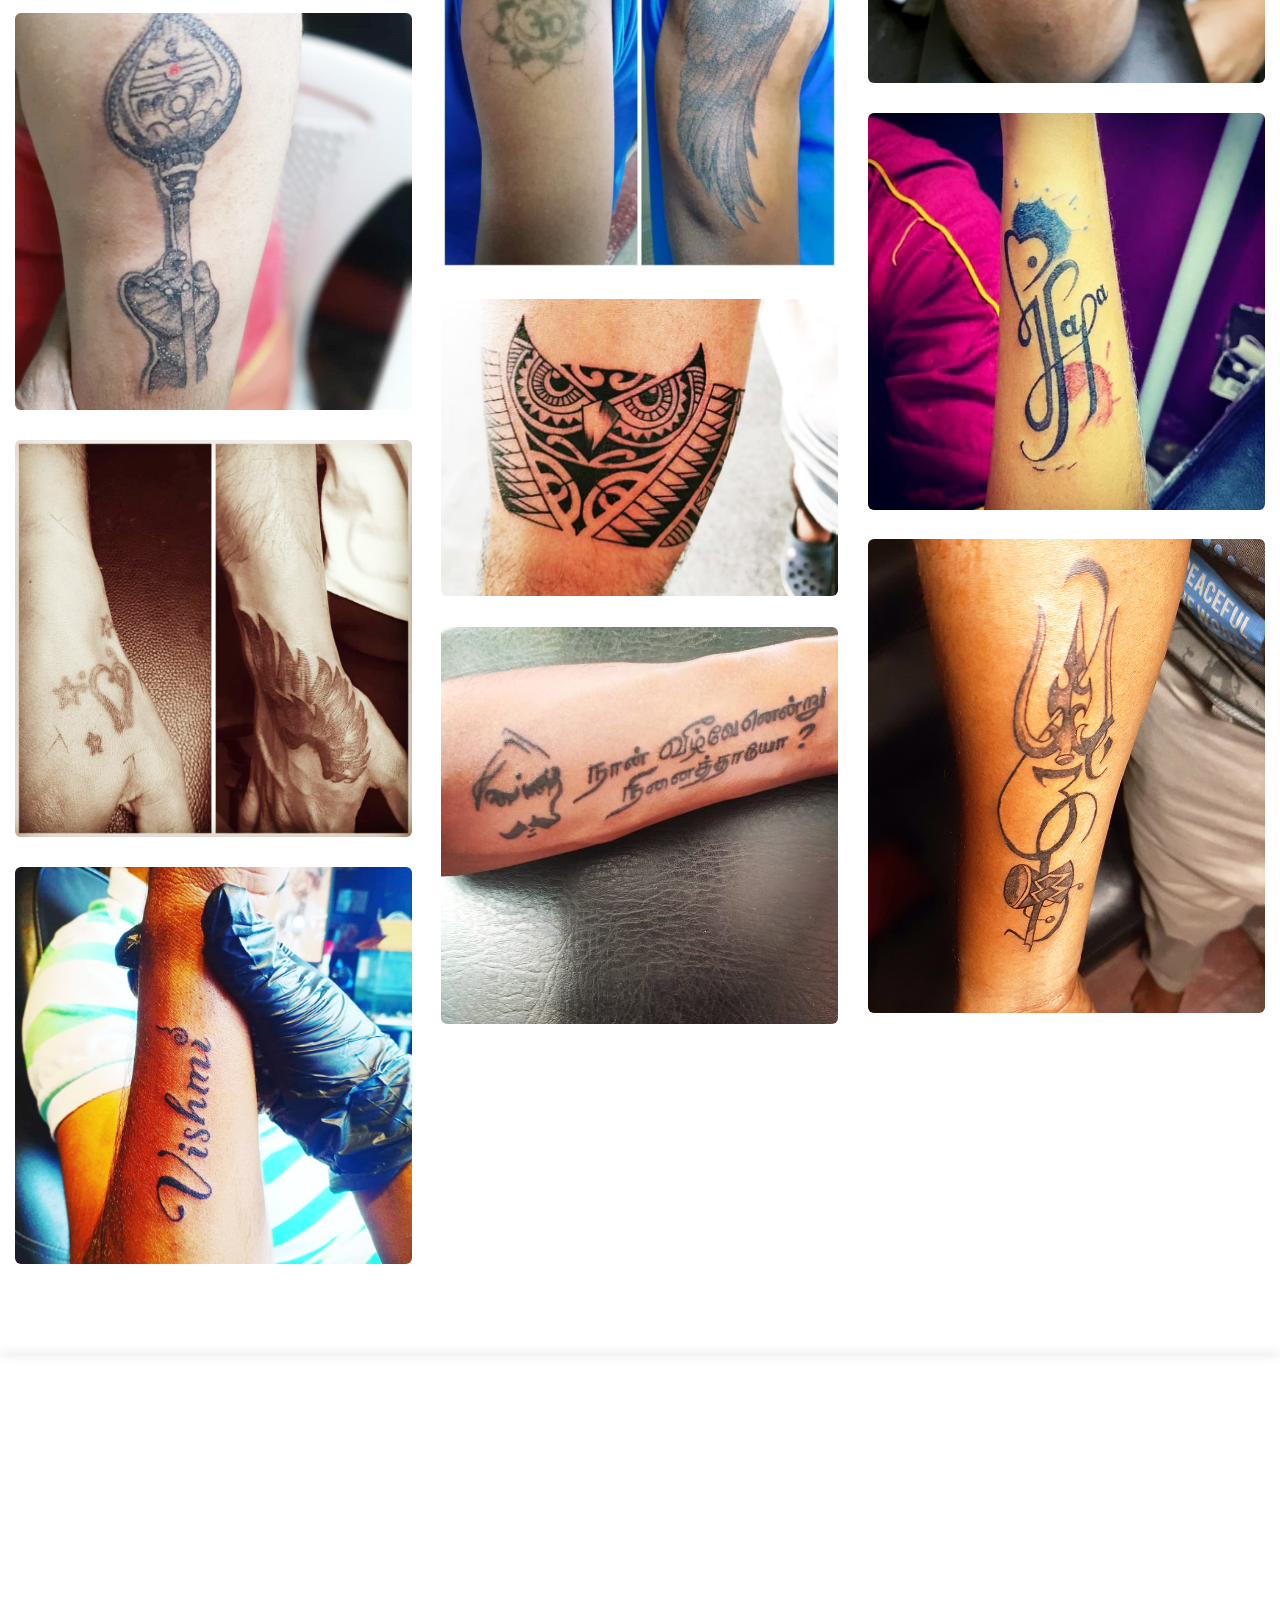
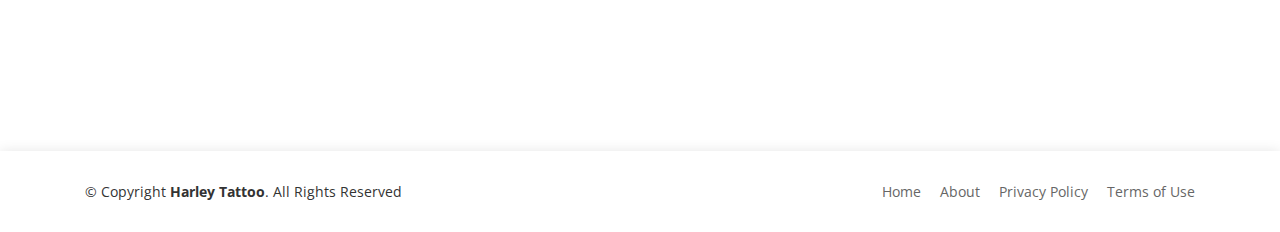
==== commit 0c604c72: "Add files via upload" ====
--- a/index.html
+++ b/index.html
@@ -1,23 +1,653 @@
 <!DOCTYPE html>
-<html>
-    <head>
-        <meta charset="utf-8">
-        <meta http-equiv="X-UA-Compatible" content="IE=edge">
-        <title></title>
-        <meta name="description" content="">
-        <meta name="viewport" content="width=device-width, initial-scale=1">
-        <link rel="stylesheet" href="">
-        <style>
-            body {
-                background-color: #ffcf01;
-            }
-            img {
-                margin-top: 10%;
-                margin-left: 35%;
-            }
-        </style>
-    </head>
-    <body>       
-        <img src="img/coming-soon.jpg" alt="Under Construction" width="626" height="417">
-    </body>
-</html>+<html lang="en">
+<head>
+  <meta charset="utf-8">
+  <title>Harley Tattoo - Customized tattoos, Couple Tattoos </title>
+  <meta content="width=device-width, initial-scale=1.0" name="viewport">
+  <meta content="" name="keywords">
+  <meta content="" name="description">
+
+  <!-- Favicons -->
+  <!-- <link href="img/favicon.png" rel="icon">
+  <link href="img/apple-touch-icon.png" rel="apple-touch-icon"> -->
+
+  <!-- Google Fonts -->
+  <link href="https://fonts.googleapis.com/css?family=Montserrat:300,400,500,700|Open+Sans:300,300i,400,400i,700,700i" rel="stylesheet">
+
+  <!-- Bootstrap CSS File -->
+  <link href="lib/bootstrap/css/bootstrap.min.css" rel="stylesheet">
+
+  <!-- Libraries CSS Files -->
+  <link href="lib/animate/animate.min.css" rel="stylesheet">
+  <link href="lib/font-awesome/css/font-awesome.min.css" rel="stylesheet">
+  <link href="lib/ionicons/css/ionicons.min.css" rel="stylesheet">
+  <link href="lib/owlcarousel/assets/owl.carousel.min.css" rel="stylesheet">
+  <link href="lib/magnific-popup/magnific-popup.css" rel="stylesheet">
+  <link href="lib/lightbox/css/lightbox.min.css" rel="stylesheet">
+
+  <!-- Main Stylesheet File -->
+  <link href="css/style.css" rel="stylesheet">
+</head>
+
+<body>
+  <!--==========================
+    Header
+  ============================-->
+  <header id="header">
+    <div class="container">
+
+      <div id="logo" class="pull-left">
+        <h1><a href="#intro" class="scrollto"><img src="img/logo.png" alt="" class="img-fluid" alt="Harley Tattoo"> <span style="color: #cd333d; font-weight: 600;">Harley</span> <span style="color: #2f8b88;">Tattoo</span></a></h1>
+        
+      </div>
+
+      <nav id="nav-menu-container">
+        <ul class="nav-menu">
+          <li class="menu-active"><a href="#intro">Home</a></li>
+          <li><a href="#about">About Us</a></li>
+          <!-- <li><a href="#features">Services</a></li> -->
+          <li><a href="#faq">FAQ</a></li>
+          <li><a href="#portfolio">Gallery</a></li>
+          <li><a href="#contact">Contact Us</a></li>
+        </ul>
+      </nav><!-- #nav-menu-container -->
+    </div>
+  </header><!-- #header -->
+
+  <!--==========================
+    Intro Section
+  ============================-->
+  <section id="intro">
+
+    <div class="intro-text">
+      <p>We are team of talanted tattoo artist to help you get a perfect creative custom tattoo which is uniquely designed based on your ideas, values and beliefs.</p>
+    </div>
+  
+  </section><!-- #intro -->
+
+  <main id="main">
+
+    <!--==========================
+      About Us Section
+    ============================-->
+    <section id="about" class="section-bg">
+      <div class="container-fluid">
+        <div class="section-header">
+          <h3 class="section-title">About Us</h3>
+          <span class="section-divider"></span>
+        </div>
+
+        <div class="row">
+          <div class="col-lg-8 content wow fadeInLeft">            
+            <p>
+              We are the best and professional tattoo studio in Coimbatore with reasonable pricing, every person different and so every tattoo has to be unique we are cares about your ideas, values and believes and we have an <b>Female tattooist</b> too.
+            </p>
+
+            <p>We have well-trained tattooists offer a high quality customised tattoos and designs based on our customer's tattoo needs.</p>
+            <p>'Harley tattoo' is the best place if you are looking to get tattooed in a friendly and relaxed atmosphere as well as very low price". We assure our tattoo studio is keeping everything clean and sterilised so that our clients can receive a quality of tattooing service from us.</p>
+           
+            <p>We providing the following services, also providing tattoo training as well.</p>
+
+            <ul>
+              <li><i class="ion-android-checkmark-circle"></i> Armband Tattoos</li>
+              <li><i class="ion-android-checkmark-circle"></i> Costomized Tattoos</li>
+              <li><i class="ion-android-checkmark-circle"></i> Couple Tattoos</li>
+              <li><i class="ion-android-checkmark-circle"></i> Color Tattoos</li>
+              <li><i class="ion-android-checkmark-circle"></i> Maori & Polynesian Tattoos</li>
+              <li><i class="ion-android-checkmark-circle"></i> Portrait Tattoos</li>
+              <li><i class="ion-android-checkmark-circle"></i> Redefined Tattoos</li>
+              <li><i class="ion-android-checkmark-circle"></i> Scar Cover Tattoos</li>
+              <li><i class="ion-android-checkmark-circle"></i> Script & Lettering Tattoos</li>
+            </ul> 
+          </div>
+
+          <div class="col-lg-4 wow fadeInRight">
+            <img src="img/divi.png" alt="Diviya tattoo artist">
+          </div>
+        </div>
+
+      </div>
+    </section><!-- #about -->
+
+    <!--==========================
+      Call To Action Section
+    ============================-->
+    <section id="call-to-action">
+      <div class="container">
+        <div class="row counters">
+          <div class="col-lg-12 text-center text-lg-center">
+            <h3 class="cta-title">Why choose us?</h3>
+            <p class="cta-text"> 'Harley tattoo' is the best place if you are looking to get tattooed in a friendly and relaxed atmosphere as well as very low price". We assure our tattoo studio is keeping everything clean and sterilised so that our clients can receive a quality of tattooing service from us.</p>
+          </div>
+
+          <div class="col-lg-3 col-6 text-center">
+            <span data-toggle="counter-up">750</span>
+            <p>Happy Clients</p>
+          </div>
+
+          <div class="col-lg-3 col-6 text-center">
+            <span data-toggle="counter-up">1024</span>
+            <p>Tattoos Counting</p>
+          </div>
+
+          <div class="col-lg-3 col-6 text-center">
+            <span data-toggle="counter-up">4596</span>
+            <p>Hours Of Support</p>
+          </div>
+
+          <div class="col-lg-3 col-6 text-center">
+            <span data-toggle="counter-up">60</span>
+            <p>Design Categories</p>
+          </div>
+        </div>
+      </div>
+    </section><!-- #call-to-action -->
+
+
+    <!--==========================
+      Frequently Asked Questions Section
+    ============================-->
+    <section id="faq">
+      <div class="container">
+
+        <div class="section-header">
+          <h3 class="section-title">Frequently Asked Questions</h3>
+          <span class="section-divider"></span>
+          <p class="section-description">FAQ is usually a list of common questions people have asked about a specific services.</p>
+
+        </div>
+
+        <ul id="faq-list" class="wow fadeInUp">
+          <li>
+            <a data-toggle="collapse" class="collapsed" href="#faq1">When should I not get tattooed? <i class="ion-android-remove"></i></a>
+            <div id="faq1" class="collapse" data-parent="#faq-list">
+              <p>
+                You Have Health problems that would Interfere together with your Ability to Heal. Some health issues may cause serious issues throughout the healing method of a tattoo. Diabetes, heart issues, and circulation problems area unit simply a number of that would create obtaining an easy tattoo terribly dangerous.
+              </p>
+            </div>
+          </li>
+
+          <li>
+            <a data-toggle="collapse" href="#faq2" class="collapsed">What is the pain level for a tattoo? <i class="ion-android-remove"></i></a>
+            <div id="faq2" class="collapse" data-parent="#faq-list">
+              <p>
+                Getting a tattoo on your upper or lower back usually causes low-moderate to moderate amounts of pain because skin here is thick with few nerve endings.
+              </p>
+            </div>
+          </li>
+
+          <li>
+            <a data-toggle="collapse" href="#faq3" class="collapsed">How much does a tattoo cost? <i class="ion-android-remove"></i></a>
+            <div id="faq3" class="collapse" data-parent="#faq-list">
+              <p>
+                We are providing tattoos at a very low cost in Coimbatore. Our pricing starts per sqft just Rs.300 onwards.
+              </p>
+            </div>
+          </li>
+<!-- 
+          <li>
+            <a data-toggle="collapse" href="#faq4" class="collapsed">Can I get color tattoo if I have dark complexion? <i class="ion-android-remove"></i></a>
+            <div id="faq4" class="collapse" data-parent="#faq-list">
+              <p>
+                Dolor sit amet consectetur adipiscing elit pellentesque habitant morbi. Id interdum velit laoreet id donec ultrices. Fringilla phasellus faucibus scelerisque eleifend donec pretium. Est pellentesque elit ullamcorper dignissim. Mauris ultrices eros in cursus turpis massa tincidunt dui.
+              </p>
+            </div>
+          </li> -->
+
+          <li>
+            <a data-toggle="collapse" href="#faq5" class="collapsed">Do you have female tattoo artist? <i class="ion-android-remove"></i></a>
+            <div id="faq5" class="collapse" data-parent="#faq-list">
+              <p>
+                Yes, we have professional female tattoo artists.
+              </p>
+            </div>
+          </li>
+
+          <li>
+            <a data-toggle="collapse" href="#faq6" class="collapsed">How long does it take to heal after a tattoo? <i class="ion-android-remove"></i></a>
+            <div id="faq6" class="collapse" data-parent="#faq-list">
+              <p>
+                After getting a new tattoo, the outer layer of skin will typically appear healed within 2 to 3 weeks.
+              </p>
+            </div>
+          </li>
+
+          <li>
+            <a data-toggle="collapse" href="#faq7" class="collapsed">How to maintain a new tattoo? <i class="ion-android-remove"></i></a>
+            <div id="faq7" class="collapse" data-parent="#faq-list">
+              <p>
+                Be sure your artist covers your new tattoo in a thin layer of petroleum jelly and a bandage. Remove the bandage after 24 hours. Gently wash the tattoo with antimicrobial soap and water and be sure to pat dry.
+              </p>
+            </div>
+          </li>
+
+          <li>
+            <a data-toggle="collapse" href="#faq8" class="collapsed">Do you accept card payment? <i class="ion-android-remove"></i></a>
+            <div id="faq8" class="collapse" data-parent="#faq-list">
+              <p>
+                Yes, We have accepted all types of card payments.
+              </p>
+            </div>
+          </li>         
+
+        </ul>
+        <p>If you have any other questions that we haven’t answered here, please feel free to contact us.</p>
+
+      </div>
+    </section><!-- #faq -->
+
+    <!--==========================
+      Testimonials Section
+    ============================-->
+    <section id="testimonials" class="section-bg">
+      <div class="container">
+
+        <header class="section-header text-center">
+          <h3 class="section-title">Testimonials</h3>
+        </header>
+
+        <div class="row justify-content-center">
+          <div class="col-lg-8">
+
+            <div class="owl-carousel testimonials-carousel wow fadeInUp">
+    
+              <div class="testimonial-item">
+                <img src="img/testimonial-1.jpg" class="testimonial-img" alt="">
+                <h3>Suresh Kumar</h3>
+                <p>
+                  It was my first tattoo and I was little worried but they made the entire process a pleasureable one. It was highly professional. Along with giving me the aftercare tips, Overall I really loved the tattoo and the experience. Totally worth it.
+                </p>
+              </div>
+    
+              <div class="testimonial-item">
+                <img src="img/testimonial-2.jpg" class="testimonial-img" alt="">
+                <h3>Nisha</h3>
+                <p>
+                  Amazing quality work and neat designs. Loved it totally!!!, Divya(Tattoo Artist) has great tattoo skills and perfection to the core. Surely visiting again for all my future tattoos. Keep up the good work :)
+                </p>
+              </div>
+    
+              <div class="testimonial-item">
+                <img src="img/testimonial-3.jpg" class="testimonial-img" alt="">
+                <h3>Reena Pandey</h3>
+                <p>
+                  She is totally professional and i love the way she told all the truth and her transparency. Really appreciate her talent.
+                </p>
+              </div>
+    
+              <div class="testimonial-item">
+                <img src="img/testimonial-4.jpg" class="testimonial-img" alt="">
+                <h3> Shirley</h3>
+                <p>
+                  Thank u mam for giving me a awesome tattoo. Am happy that I made right decision by choosing "Harley Tattoo".
+                </p>
+              </div>
+    
+              <div class="testimonial-item">
+                <img src="img/testimonial-5.jpg" class="testimonial-img" alt="">
+                <h3>Ranjit</h3>
+                <p>
+                  My tattoo experience was really good. Divya was very professional and knew what she was doing. I highly recommend this place.
+                </p>
+              </div>
+
+            </div>
+
+          </div>
+        </div>
+
+
+      </div>
+    </section><!-- #team -->
+
+    <!--==========================
+      Gallery Section
+    ============================-->
+    <section id="portfolio">
+      <div class="container-fluid">
+        <div class="section-header">
+          <h3 class="section-title">Gallery</h3>
+          <span class="section-divider"></span>
+        </div>
+
+        <div class="row">
+          <div class="col-lg-12">
+            <ul id="portfolio-flters">
+              <li data-filter="*" class="filter-active">All</li>
+              <li data-filter=".filter-color">Color</li>
+              <li data-filter=".filter-coverup">Cover Up</li>
+              <li data-filter=".filter-script">Script</li>
+              <li data-filter=".filter-tribal">tribal</li>
+              <li data-filter=".filter-religious">Religious</li>
+            </ul>
+          </div>
+        </div>
+
+        <div class="row portfolio-container">
+
+          <div class="col-lg-4 col-md-6 portfolio-item filter-color">
+            <div class="portfolio-wrap">
+              <img src="img/gallery/color/c_2.jpg" class="img-fluid" alt="">
+              <div class="portfolio-info">
+                <h4><a href="#">Color</a></h4>
+                <div>
+                  <a href="img/gallery/color/c_2.jpg" data-lightbox="portfolio" data-title="Color" class="link-preview" title="Preview"><i class="ion ion-eye"></i></a>
+                </div>
+              </div>
+            </div>
+          </div>
+
+          <div class="col-lg-4 col-md-6 portfolio-item filter-tribal" data-wow-delay="0.1s">
+            <div class="portfolio-wrap">
+              <img src="img/gallery/tribal/t_1.jpg" class="img-fluid" alt="">
+              <div class="portfolio-info">
+                <h4><a href="#">Tribal</a></h4>
+                <div>
+                  <a href="img/gallery/tribal/t_1.jpg" class="link-preview" data-lightbox="portfolio" data-title="Tribal" title="Preview"><i class="ion ion-eye"></i></a>
+                </div>
+              </div>
+            </div>
+          </div>
+
+          <div class="col-lg-4 col-md-6 portfolio-item filter-religious" data-wow-delay="0.2s">
+            <div class="portfolio-wrap">
+              <img src="img/gallery/devotional/d_4.jpg" class="img-fluid" alt="">
+              <div class="portfolio-info">
+                <h4><a href="#">Religious</a></h4>
+                <div>
+                  <a href="img/gallery/devotional/d_4.jpg" class="link-preview" data-lightbox="portfolio" data-title="Religious" title="Preview"><i class="ion ion-eye"></i></a>
+                </div>
+              </div>
+            </div>
+          </div>
+
+          <div class="col-lg-4 col-md-6 portfolio-item filter-script">
+            <div class="portfolio-wrap">
+              <img src="img/gallery/script/s_1.jpg" class="img-fluid" alt="">
+              <div class="portfolio-info">
+                <h4><a href="#">Script</a></h4>
+                <div>
+                  <a href="img/gallery/script/s_1.jpg" class="link-preview" data-lightbox="portfolio" data-title="Script" title="Preview"><i class="ion ion-eye"></i></a>
+                </div>
+              </div>
+            </div>
+          </div>
+
+          <div class="col-lg-4 col-md-6 portfolio-item filter-coverup" data-wow-delay="0.1s">
+            <div class="portfolio-wrap">
+              <img src="img/gallery/coverup/c_2.jpg" class="img-fluid" alt="">
+              <div class="portfolio-info">
+                <h4><a href="#">Cover Up</a></h4>
+                <div>
+                  <a href="img/gallery/coverup/c_2.jpg" class="link-preview" data-lightbox="portfolio" data-title="coverup" title="Preview"><i class="ion ion-eye"></i></a>
+                </div>
+              </div>
+            </div>
+          </div>
+
+          <div class="col-lg-4 col-md-6 portfolio-item filter-color" data-wow-delay="0.2s">
+            <div class="portfolio-wrap">
+              <img src="img/gallery/color/c_3.jpg" class="img-fluid" alt="">
+              <div class="portfolio-info">
+                <h4><a href="#">Color</a></h4>
+                <div>
+                  <a href="img/gallery/color/c_3.jpg" class="link-preview" data-lightbox="portfolio" data-title="Color" title="Preview"><i class="ion ion-eye"></i></a>
+                </div>
+              </div>
+            </div>
+          </div>
+
+          <div class="col-lg-4 col-md-6 portfolio-item filter-tribal">
+            <div class="portfolio-wrap">
+              <img src="img/gallery/tribal/t_2.jpg" class="img-fluid" alt="">
+              <div class="portfolio-info">
+                <h4><a href="#">Tribal</a></h4>
+                <div>
+                  <a href="img/gallery/tribal/t_2.jpg" class="link-preview" data-lightbox="portfolio" data-title="tribal" title="Preview"><i class="ion ion-eye"></i></a>
+                </div>
+              </div>
+            </div>
+          </div>
+
+          <div class="col-lg-4 col-md-6 portfolio-item filter-script" data-wow-delay="0.1s">
+            <div class="portfolio-wrap">
+              <img src="img/gallery/script/s_2.jpg" class="img-fluid" alt="">
+              <div class="portfolio-info">
+                <h4><a href="#">Script</a></h4>
+                <div>
+                  <a href="img/gallery/script/s_2.jpg" class="link-preview" data-lightbox="portfolio" data-title="script" title="Preview"><i class="ion ion-eye"></i></a>
+                </div>
+              </div>
+            </div>
+          </div>
+
+          <div class="col-lg-4 col-md-6 portfolio-item filter-color" data-wow-delay="0.2s">
+            <div class="portfolio-wrap">
+              <img src="img/gallery/color/c_4.jpg" class="img-fluid" alt="">
+              <div class="portfolio-info">
+                <h4><a href="#">Color</a></h4>
+                <div>
+                  <a href="img/gallery/color/c_4.jpg" class="link-preview" data-lightbox="portfolio" data-title="color" title="Preview"><i class="ion ion-eye"></i></a>
+                </div>
+              </div>
+            </div>
+          </div>
+
+          <div class="col-lg-4 col-md-6 portfolio-item filter-coverup" data-wow-delay="0.1s">
+            <div class="portfolio-wrap">
+              <img src="img/gallery/coverup/c_5.jpg" class="img-fluid" alt="">
+              <div class="portfolio-info">
+                <h4><a href="#">Cover Up</a></h4>
+                <div>
+                  <a href="img/gallery/coverup/c_5.jpg" class="link-preview" data-lightbox="portfolio" data-title="coverup" title="Preview"><i class="ion ion-eye"></i></a>
+                </div>
+              </div>
+            </div>
+          </div>
+
+          <div class="col-lg-4 col-md-6 portfolio-item filter-religious" data-wow-delay="0.2s">
+            <div class="portfolio-wrap">
+              <img src="img/gallery/devotional/d_5.jpg" class="img-fluid" alt="">
+              <div class="portfolio-info">
+                <h4><a href="#">Religious</a></h4>
+                <div>
+                  <a href="img/gallery/devotional/d_5.jpg" class="link-preview" data-lightbox="portfolio" data-title="Religious" title="Preview"><i class="ion ion-eye"></i></a>
+                </div>
+              </div>
+            </div>
+          </div>
+
+          <div class="col-lg-4 col-md-6 portfolio-item filter-color" data-wow-delay="0.2s">
+            <div class="portfolio-wrap">
+              <img src="img/gallery/color/c_1.jpg" class="img-fluid" alt="">
+              <div class="portfolio-info">
+                <h4><a href="#">Color</a></h4>
+                <div>
+                  <a href="img/gallery/color/c_1.jpg" class="link-preview" data-lightbox="portfolio" data-title="color" title="Preview"><i class="ion ion-eye"></i></a>
+                </div>
+              </div>
+            </div>
+          </div>
+
+          <div class="col-lg-4 col-md-6 portfolio-item filter-tribal">
+            <div class="portfolio-wrap">
+              <img src="img/gallery/tribal/t_3.jpg" class="img-fluid" alt="">
+              <div class="portfolio-info">
+                <h4><a href="#">Tribal</a></h4>
+                <div>
+                  <a href="img/gallery/tribal/t_3.jpg" class="link-preview" data-lightbox="portfolio" data-title="tribal" title="Preview"><i class="ion ion-eye"></i></a>
+                </div>
+              </div>
+            </div>
+          </div>
+
+          <div class="col-lg-4 col-md-6 portfolio-item filter-coverup" data-wow-delay="0.1s">
+            <div class="portfolio-wrap">
+              <img src="img/gallery/coverup/c_4.jpg" class="img-fluid" alt="">
+              <div class="portfolio-info">
+                <h4><a href="#">Cover Up</a></h4>
+                <div>
+                  <a href="img/gallery/coverup/c_4.jpg" class="link-preview" data-lightbox="portfolio" data-title="coverup" title="Preview"><i class="ion ion-eye"></i></a>
+                </div>
+              </div>
+            </div>
+          </div>
+
+          <div class="col-lg-4 col-md-6 portfolio-item filter-religious" data-wow-delay="0.2s">
+            <div class="portfolio-wrap">
+              <img src="img/gallery/devotional/d_1.jpg" class="img-fluid" alt="">
+              <div class="portfolio-info">
+                <h4><a href="#">Religious</a></h4>
+                <div>
+                  <a href="img/gallery/devotional/d_1.jpg" class="link-preview" data-lightbox="portfolio" data-title="Religious" title="Preview"><i class="ion ion-eye"></i></a>
+                </div>
+              </div>
+            </div>
+          </div>
+
+          <div class="col-lg-4 col-md-6 portfolio-item filter-script" data-wow-delay="0.1s">
+            <div class="portfolio-wrap">
+              <img src="img/gallery/script/s_6.jpg" class="img-fluid" alt="">
+              <div class="portfolio-info">
+                <h4><a href="#">Script</a></h4>
+                <div>
+                  <a href="img/gallery/script/s_6.jpg" class="link-preview" data-lightbox="portfolio" data-title="script" title="Preview"><i class="ion ion-eye"></i></a>
+                </div>
+              </div>
+            </div>
+          </div>
+
+          <div class="col-lg-4 col-md-6 portfolio-item filter-script" data-wow-delay="0.1s">
+            <div class="portfolio-wrap">
+              <img src="img/gallery/script/s_7.jpg" class="img-fluid" alt="">
+              <div class="portfolio-info">
+                <h4><a href="#">Script</a></h4>
+                <div>
+                  <a href="img/gallery/script/s_7.jpg" class="link-preview" data-lightbox="portfolio" data-title="script" title="Preview"><i class="ion ion-eye"></i></a>
+                </div>
+              </div>
+            </div>
+          </div>
+        </div>
+      </div>
+    </section><!-- #gallery -->
+
+    <!--==========================
+      Contact Section
+    ============================-->
+    <section id="contact">
+      <div class="container">
+        <div class="row wow fadeInUp">
+
+          <div class="col-lg-4 col-md-6">
+            <div class="contact-about">
+              <h3><span style="color: #cd333d; font-weight: 600;">Harley</span> Tattoo</h3>
+              <p>We are the best and professional tattoo studio in coimbatore with reasonable tattoo pricing,every person different and so every tattoo has to be unique we are cares about your ideas values and believes.</p>
+              <div class="social-links">
+                <a href="#" class="facebook"><i class="fa fa-facebook"></i></a>
+                <a href="https://www.instagram.com/harleytattoostudio/" class="instagram"><i class="fa fa-instagram"></i></a>
+                <a href="#" class="linkedin"><i class="fa fa-linkedin"></i></a>
+              </div>
+            </div>
+          </div>
+
+          <div class="col-lg-3 col-md-4">
+            <div class="info">
+              <div>
+                <i class="ion-ios-location-outline"></i>
+                <p>No.9C G.D Naidu Street, <br>Racecourse,<br> Coimbatore - 641018.</p>
+              </div>
+
+              <div>
+                <i class="ion-ios-email-outline"></i>
+                <p>harleytattoos12@gmail.com</p>
+              </div>
+
+              <div>
+                <i class="ion-ios-telephone-outline"></i>
+                <p>+91 9865907173</p>
+              </div>
+
+            </div>
+          </div>
+
+          <div class="col-lg-5 col-md-8">
+            <div class="form">
+              <div id="sendmessage">Your message has been sent. Thank you!</div>
+              <div id="errormessage"></div>
+              <form role="form" class="contactForm" action="https://formkeep.com/f/3f51f85f8a02" accept-charset="UTF-8" enctype="multipart/form-data" method="POST">
+                <div class="form-row">
+                  <div class="form-group col-lg-6">
+                    <input type="text" name="name" class="form-control" id="name" placeholder="Your Name" data-rule="minlen:4" data-msg="Please enter at least 4 chars" />
+                    <div class="validation"></div>
+                  </div>
+                  <div class="form-group col-lg-6">
+                    <input type="phone" class="form-control" name="phone" id="phone" placeholder="Your Phone" data-rule="phone" data-msg="Please enter a valid phone number" />
+                    <div class="validation"></div>
+                  </div>
+                </div>
+                <div class="form-group">
+                  <input type="text" class="form-control" name="subject" id="subject" placeholder="Subject" data-rule="minlen:4" data-msg="Please enter at least 8 chars of subject" />
+                  <div class="validation"></div>
+                </div>
+                <div class="form-group">
+                  <textarea class="form-control" name="message" rows="5" data-rule="required" data-msg="Please write something for us" placeholder="Message"></textarea>
+                  <div class="validation"></div>
+                </div>
+                <div class="text-center"><button type="submit" title="Send Message">Send Message</button></div>
+              </form>
+            </div>
+          </div>
+
+        </div>
+
+      </div>
+    </section><!-- #contact -->
+
+  </main>
+
+  <!--==========================
+    Footer
+  ============================-->
+  <footer id="footer">
+    <div class="container">
+      <div class="row">
+        <div class="col-lg-6 text-lg-left text-center">
+          <div class="copyright">
+            &copy; Copyright <strong>Harley Tattoo</strong>. All Rights Reserved
+          </div>
+        </div>
+        <div class="col-lg-6">
+          <nav class="footer-links text-lg-right text-center pt-2 pt-lg-0">
+            <a href="#intro" class="scrollto">Home</a>
+            <a href="#about" class="scrollto">About</a>
+            <a href="#">Privacy Policy</a>
+            <a href="#">Terms of Use</a>
+          </nav>
+        </div>
+      </div>
+    </div>
+  </footer><!-- #footer -->
+
+  <a href="#" class="back-to-top"><i class="fa fa-chevron-up"></i></a>
+
+  <!-- JavaScript Libraries -->
+  <script src="lib/jquery/jquery.min.js"></script>
+  <script src="lib/jquery/jquery-migrate.min.js"></script>
+  <script src="lib/bootstrap/js/bootstrap.bundle.min.js"></script>
+  <script src="lib/easing/easing.min.js"></script>
+  <script src="lib/wow/wow.min.js"></script>
+  <script src="lib/waypoints/waypoints.min.js"></script>
+  <script src="lib/counterup/counterup.min.js"></script>
+  <script src="lib/owlcarousel/owl.carousel.min.js"></script>
+  <script src="lib/superfish/hoverIntent.js"></script>
+  <script src="lib/superfish/superfish.min.js"></script>
+  <script src="lib/magnific-popup/magnific-popup.min.js"></script>
+  <script src="lib/isotope/isotope.pkgd.min.js"></script>
+  <script src="lib/lightbox/js/lightbox.min.js"></script>
+
+    <!-- Template Main Javascript File -->
+  <script src="js/main.js"></script>
+
+</body>
+</html>
--- a/css/style.css
+++ b/css/style.css
@@ -0,0 +1,1467 @@
+body {
+  background: #fff;
+  color: #666666;
+  font-family: "Open Sans", sans-serif;
+  overflow-x: hidden;
+}
+
+a {
+  color: #1dc8cd;
+  transition: 0.5s;
+}
+
+a:hover, a:active, a:focus {
+  color: #1dc9ce;
+  outline: none;
+  text-decoration: none;
+}
+
+p {
+  padding: 0;
+  margin: 0 0 30px 0;
+}
+
+h1, h2, h3, h4, h5, h6 {
+  font-family: "Montserrat", sans-serif;
+  font-weight: 400;
+  margin: 0 0 20px 0;
+  padding: 0;
+}
+
+/* Back to top button */
+.back-to-top {
+  position: fixed;
+  display: none;
+  background: linear-gradient(45deg, #1de099, #1dc8cd);
+  color: #fff;
+  padding: 2px 20px 8px 20px;
+  font-size: 16px;
+  border-radius: 4px 4px 0 0;
+  right: 15px;
+  bottom: 0;
+  transition: none;
+}
+
+.back-to-top:focus {
+  background: linear-gradient(45deg, #1de099, #1dc8cd);
+  color: #fff;
+  outline: none;
+}
+
+.back-to-top:hover {
+  background: #1dc8cd;
+  color: #fff;
+}
+
+/*--------------------------------------------------------------
+# Header
+--------------------------------------------------------------*/
+#header {
+  padding: 30px 0;
+  height: 92px;
+  position: fixed;
+  left: 0;
+  top: 0;
+  right: 0;
+  transition: all 0.5s;
+  z-index: 997;
+}
+
+#header #logo {
+  float: left;
+  margin-top: -22px;
+}
+
+#header #logo h1 {
+  font-size: 36px;
+  margin: -4px 0 0 0;
+  padding: 0;
+  line-height: 1;
+  display: inline-block;
+  font-family: "Montserrat", sans-serif;
+  font-weight: 300;
+  text-transform: uppercase;
+}
+
+#header #logo h1 a, #header #logo h1 a:hover {
+  color: #fff;
+}
+
+#header #logo img {
+  padding: 0;
+  margin: 0;
+}
+
+@media (max-width: 768px) {
+  #header #logo {
+    margin-top: 0px;
+}
+  #header #logo h1 {
+    font-size: 28px;
+    margin-top: 0;
+  }
+  #header #logo img {
+    max-height: 40px;
+  }
+}
+
+#header.header-fixed {
+  /* background: linear-gradient(45deg, #1de099, #1dc8cd); */
+  background-color: #000;
+  padding: 20px 0;
+  height: 72px;
+  transition: all 0.5s;
+}
+
+/*--------------------------------------------------------------
+# Intro Section
+--------------------------------------------------------------*/
+#intro {
+  width: 100%;
+  height: 100vh;
+  background-color: #000;
+  background: url("../img/bg.jpg") right top no-repeat;
+  background-size: cover;
+  position: relative;
+}
+
+@media (min-width: 1024px) {
+  #intro {
+    background-attachment: fixed;
+    background-size: cover;
+  }
+}
+
+#intro .intro-text {
+  position: absolute;
+  left: 0;
+  top: 60px;
+  right: 0;
+  height: calc(50% - 60px);
+  display: flex;
+  align-items: center;
+  justify-content: center;
+  text-align: center;
+  flex-direction: column;
+}
+
+@media (max-width: 768px) {
+  #intro .intro-text {
+    height: calc(95% - 60px);
+  }
+}
+
+#intro h2 {
+  margin: 30px 0 10px 0;
+  padding: 0 15px;
+  font-size: 48px;
+  font-weight: 400;
+  line-height: 56px;
+  color: #fff;
+  z-index: 9;
+}
+
+@media (max-width: 768px) {
+  #intro h2 {
+    font-size: 28px;
+    line-height: 36px;
+  }
+}
+
+#intro p {
+  color: #fff;
+  margin-bottom: 20px;
+  padding: 0 15px;
+  font-size: 24px;
+  z-index: 9;
+  width: 800px;
+}
+
+@media (max-width: 768px) {
+  #intro p {
+    font-size: 18px;
+    line-height: 24px;
+    margin-bottom: 20px;
+    width: 100%;
+  }
+}
+
+#intro .btn-get-started {
+  font-family: "Montserrat", sans-serif;
+  font-weight: 400;
+  font-size: 16px;
+  letter-spacing: 1px;
+  display: inline-block;
+  padding: 8px 28px;
+  border-radius: 50px;
+  transition: 0.5s;
+  margin: 10px;
+  border: 2px solid #fff;
+  color: #fff;
+}
+
+#intro .btn-get-started:hover {
+  color: #1dc8cd;
+  background: #fff;
+}
+
+#intro .product-screens {
+  position: absolute;
+  left: 0;
+  right: 0;
+  bottom: 0;
+  overflow: hidden;
+  text-align: center;
+  width: 100%;
+  height: 50%;
+}
+
+#intro .product-screens img {
+  box-shadow: 0px -2px 19px 4px rgba(0, 0, 0, 0.29);
+}
+
+#intro .product-screens .product-screen-1 {
+  position: absolute;
+  z-index: 30;
+  left: calc(50% + 54px);
+  bottom: 0;
+  top: 30px;
+}
+
+#intro .product-screens .product-screen-2 {
+  position: absolute;
+  z-index: 20;
+  left: calc(50% - 154px);
+  bottom: 0;
+  top: 90px;
+}
+
+#intro .product-screens .product-screen-3 {
+  position: absolute;
+  z-index: 10;
+  left: calc(50% - 374px);
+  bottom: 0;
+  top: 150px;
+}
+
+@media (max-width: 767px) {
+  #intro .product-screens .product-screen-1 {
+    position: static;
+    padding-top: 30px;
+  }
+  #intro .product-screens .product-screen-2, #intro .product-screens .product-screen-3 {
+    display: none;
+  }
+}
+
+/*--------------------------------------------------------------
+# Navigation Menu
+--------------------------------------------------------------*/
+/* Nav Menu Essentials */
+.nav-menu, .nav-menu * {
+  margin: 0;
+  padding: 0;
+  list-style: none;
+}
+
+.nav-menu ul {
+  position: absolute;
+  display: none;
+  top: 100%;
+  left: 0;
+  z-index: 99;
+}
+
+.nav-menu li {
+  position: relative;
+  white-space: nowrap;
+}
+
+.nav-menu > li {
+  float: left;
+}
+
+.nav-menu li:hover > ul,
+.nav-menu li.sfHover > ul {
+  display: block;
+}
+
+.nav-menu ul ul {
+  top: 0;
+  left: 100%;
+}
+
+.nav-menu ul li {
+  min-width: 180px;
+}
+
+/* Nav Menu Arrows */
+.sf-arrows .sf-with-ul {
+  padding-right: 30px;
+}
+
+.sf-arrows .sf-with-ul:after {
+  content: "\f107";
+  position: absolute;
+  right: 15px;
+  font-family: FontAwesome;
+  font-style: normal;
+  font-weight: normal;
+}
+
+.sf-arrows ul .sf-with-ul:after {
+  content: "\f105";
+}
+
+/* Nav Meu Container */
+#nav-menu-container {
+  float: right;
+  margin: 0;
+}
+
+@media (max-width: 768px) {
+  #nav-menu-container {
+    display: none;
+  }
+}
+
+/* Nav Meu Styling */
+.nav-menu a {
+  padding: 0 8px 10px 8px;
+  text-decoration: none;
+  display: inline-block;
+  color: #fff;
+  font-family: "Montserrat", sans-serif;
+  font-weight: 400;
+  font-size: 14px;
+  outline: none;
+}
+
+.nav-menu > li {
+  margin-left: 10px;
+}
+
+.nav-menu ul {
+  margin: 4px 0 0 0;
+  padding: 10px;
+  box-shadow: 0px 0px 30px rgba(127, 137, 161, 0.25);
+  background: #fff;
+}
+
+.nav-menu ul li {
+  transition: 0.3s;
+}
+
+.nav-menu ul li a {
+  padding: 10px;
+  color: #333;
+  transition: 0.3s;
+  display: block;
+  font-size: 13px;
+  text-transform: none;
+}
+
+.nav-menu ul li:hover > a {
+  color: #1dc8cd;
+}
+
+.nav-menu ul ul {
+  margin: 0;
+}
+
+/* Mobile Nav Toggle */
+#mobile-nav-toggle {
+  position: fixed;
+  right: 0;
+  top: 0;
+  z-index: 999;
+  margin: 20px 20px 0 0;
+  border: 0;
+  background: none;
+  font-size: 24px;
+  display: none;
+  transition: all 0.4s;
+  outline: none;
+  cursor: pointer;
+}
+
+#mobile-nav-toggle i {
+  color: #fff;
+}
+
+@media (max-width: 768px) {
+  #mobile-nav-toggle {
+    display: inline;
+  }
+}
+
+/* Mobile Nav Styling */
+#mobile-nav {
+  position: fixed;
+  top: 0;
+  padding-top: 18px;
+  bottom: 0;
+  z-index: 998;
+  background: rgba(52, 59, 64, 0.9);
+  left: -260px;
+  width: 260px;
+  overflow-y: auto;
+  transition: 0.4s;
+}
+
+#mobile-nav ul {
+  padding: 0;
+  margin: 0;
+  list-style: none;
+}
+
+#mobile-nav ul li {
+  position: relative;
+}
+
+#mobile-nav ul li a {
+  color: #fff;
+  font-size: 16px;
+  overflow: hidden;
+  padding: 10px 22px 10px 15px;
+  position: relative;
+  text-decoration: none;
+  width: 100%;
+  display: block;
+  outline: none;
+}
+
+#mobile-nav ul li a:hover {
+  color: #fff;
+}
+
+#mobile-nav ul li li {
+  padding-left: 30px;
+}
+
+#mobile-nav ul .menu-has-children i {
+  position: absolute;
+  right: 0;
+  z-index: 99;
+  padding: 15px;
+  cursor: pointer;
+  color: #fff;
+}
+
+#mobile-nav ul .menu-has-children i.fa-chevron-up {
+  color: #1dc8cd;
+}
+
+#mobile-nav ul .menu-item-active {
+  color: #1dc8cd;
+}
+
+#mobile-body-overly {
+  width: 100%;
+  height: 100%;
+  z-index: 997;
+  top: 0;
+  left: 0;
+  position: fixed;
+  background: rgba(52, 59, 64, 0.9);
+  display: none;
+}
+
+/* Mobile Nav body classes */
+body.mobile-nav-active {
+  overflow: hidden;
+}
+
+body.mobile-nav-active #mobile-nav {
+  left: 0;
+}
+
+body.mobile-nav-active #mobile-nav-toggle {
+  color: #fff;
+}
+
+/*--------------------------------------------------------------
+# Sections
+--------------------------------------------------------------*/
+/* Sections Header
+--------------------------------*/
+.section-header .section-title {
+  font-size: 32px;
+  color: #111;
+  text-align: center;
+  font-weight: 400;
+}
+
+.section-header .section-description {
+  text-align: center;
+  padding-bottom: 40px;
+  color: #777;
+  font-style: italic;
+}
+
+.section-header .section-divider {
+  display: block;
+  width: 60px;
+  height: 3px;
+  background: #1dc8cd;
+  background: linear-gradient(0deg, #1dc8cd 0%, #55fabe 100%);
+  margin: 0 auto;
+  margin-bottom: 20px;
+}
+
+/* Section with background
+--------------------------------*/
+.section-bg {
+  background: #e6f0ef;
+}
+
+/* About Us Section
+--------------------------------*/
+#about {
+  padding: 60px 0 0;
+  overflow: hidden;
+}
+
+#about img {
+  margin-top: -105px;
+  margin-left: -144px;
+}
+
+#about .about-img {
+  height: 510px;
+  overflow: hidden;
+}
+
+#about .about-img img {
+  margin-left: -15px;
+  max-width: 100%;
+}
+
+@media (max-width: 768px) {
+  #about .about-img {
+    height: auto;
+  }
+  #about .about-img img {
+    margin-left: 0;
+    padding-bottom: 30px;
+  }
+}
+
+#about .content .h2 {
+  color: #333;
+  font-weight: 300;
+  font-size: 24px;
+}
+
+#about .content h3 {
+  color: #777;
+  font-weight: 300;
+  font-size: 18px;
+  line-height: 26px;
+  font-style: italic;
+}
+
+#about .content p {
+  line-height: 26px;
+}
+
+#about .content p:last-child {
+  margin-bottom: 0;
+}
+
+#about .content i {
+  font-size: 20px;
+  padding-right: 4px;
+  color: #1dc8cd;
+}
+
+#about .content ul {
+  list-style: none;
+  padding: 0;
+}
+
+#about .content ul li {
+  padding-bottom: 10px;
+}
+
+/* Product Featuress Section
+--------------------------------*/
+#features {
+  background: #fff;
+  padding: 60px 0 60px;
+  overflow: hidden;
+}
+
+#features .features-img {
+  text-align: center;
+  padding-top: 20px;
+}
+
+@media (min-width: 769px) {
+  #features .features-img {
+    padding-top: 120px;
+    margin-top: -200px;
+  }
+}
+
+#features .features-img img {
+  max-width: 100%;
+}
+
+#features .box {
+  margin-bottom: 15px;
+  text-align: center;
+}
+
+#features .icon {
+  margin-bottom: 10px;
+}
+
+#features .icon i {
+  color: #666666;
+  font-size: 40px;
+  transition: 0.5s;
+}
+
+#features .icon i:before {
+  background: #1dc8cd;
+  background: linear-gradient(45deg, #1dc8cd 0%, #55fabe 100%);
+  background-clip: border-box;
+  -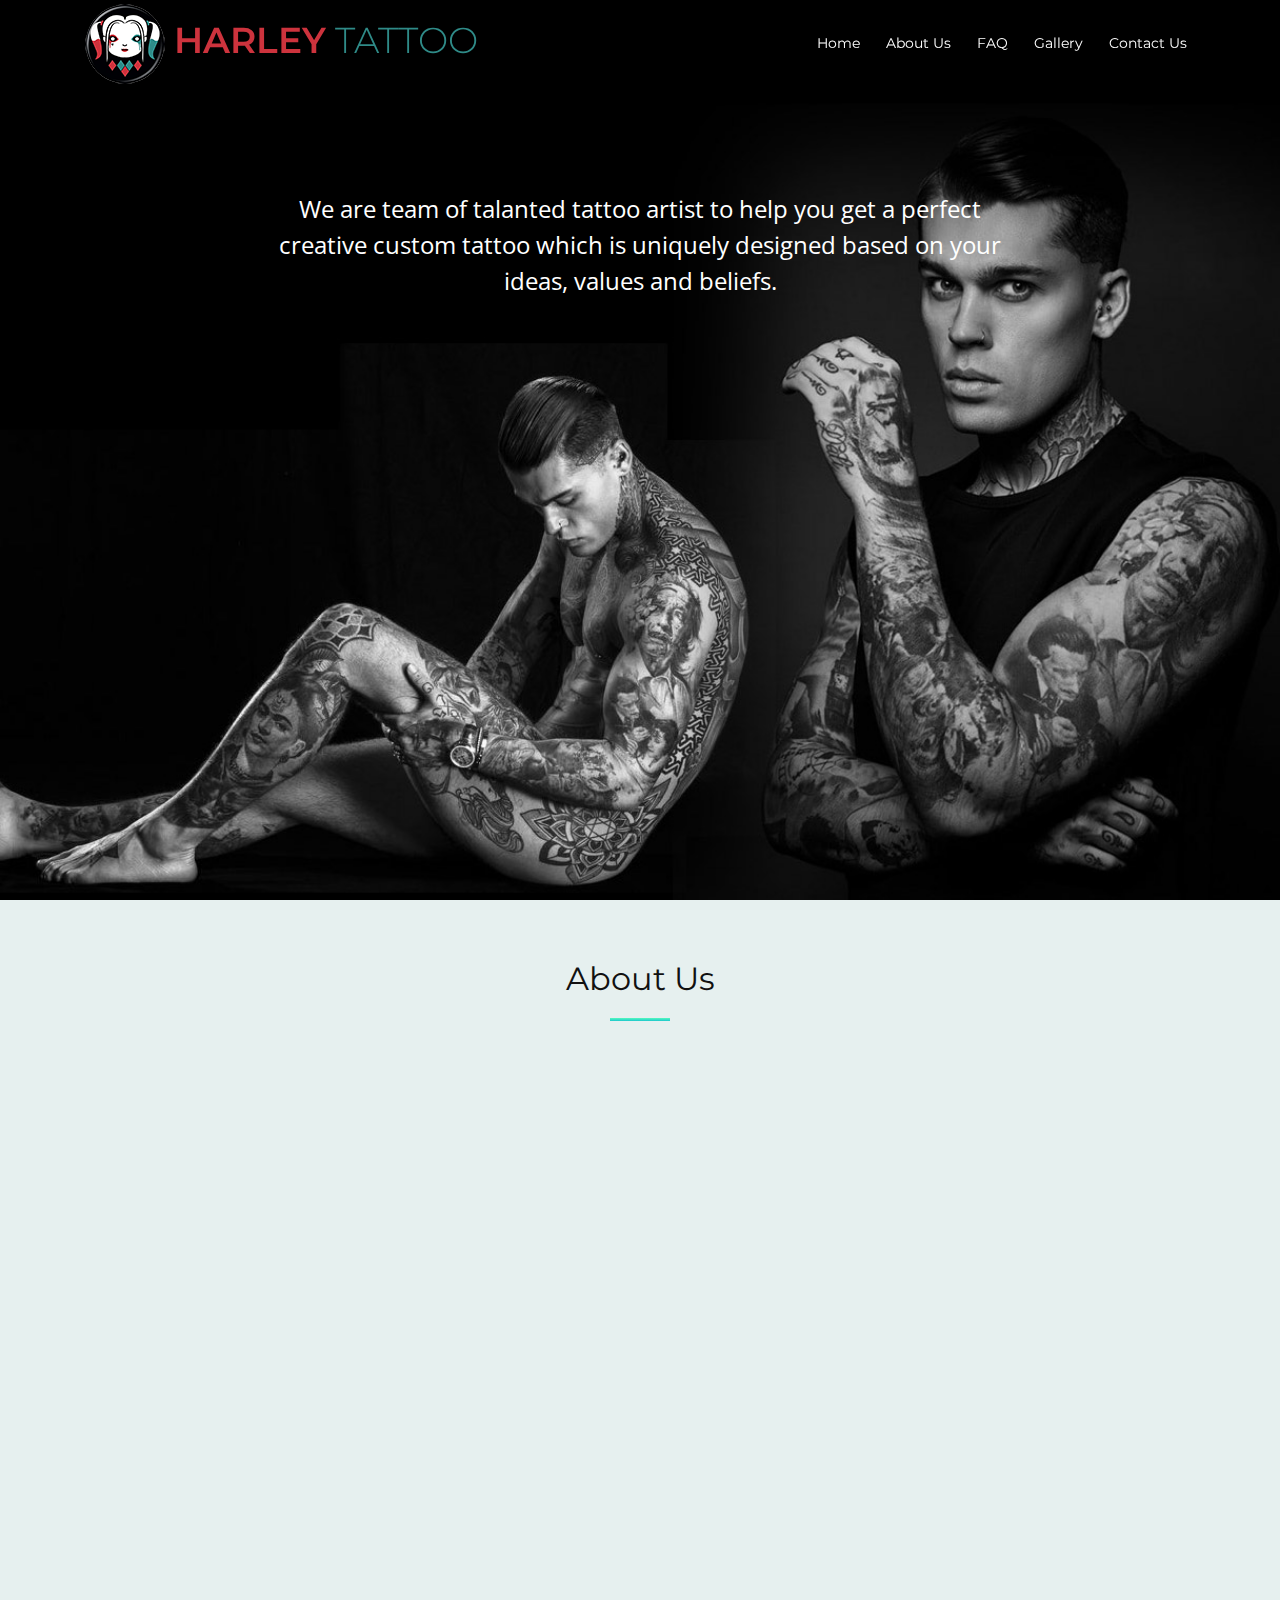
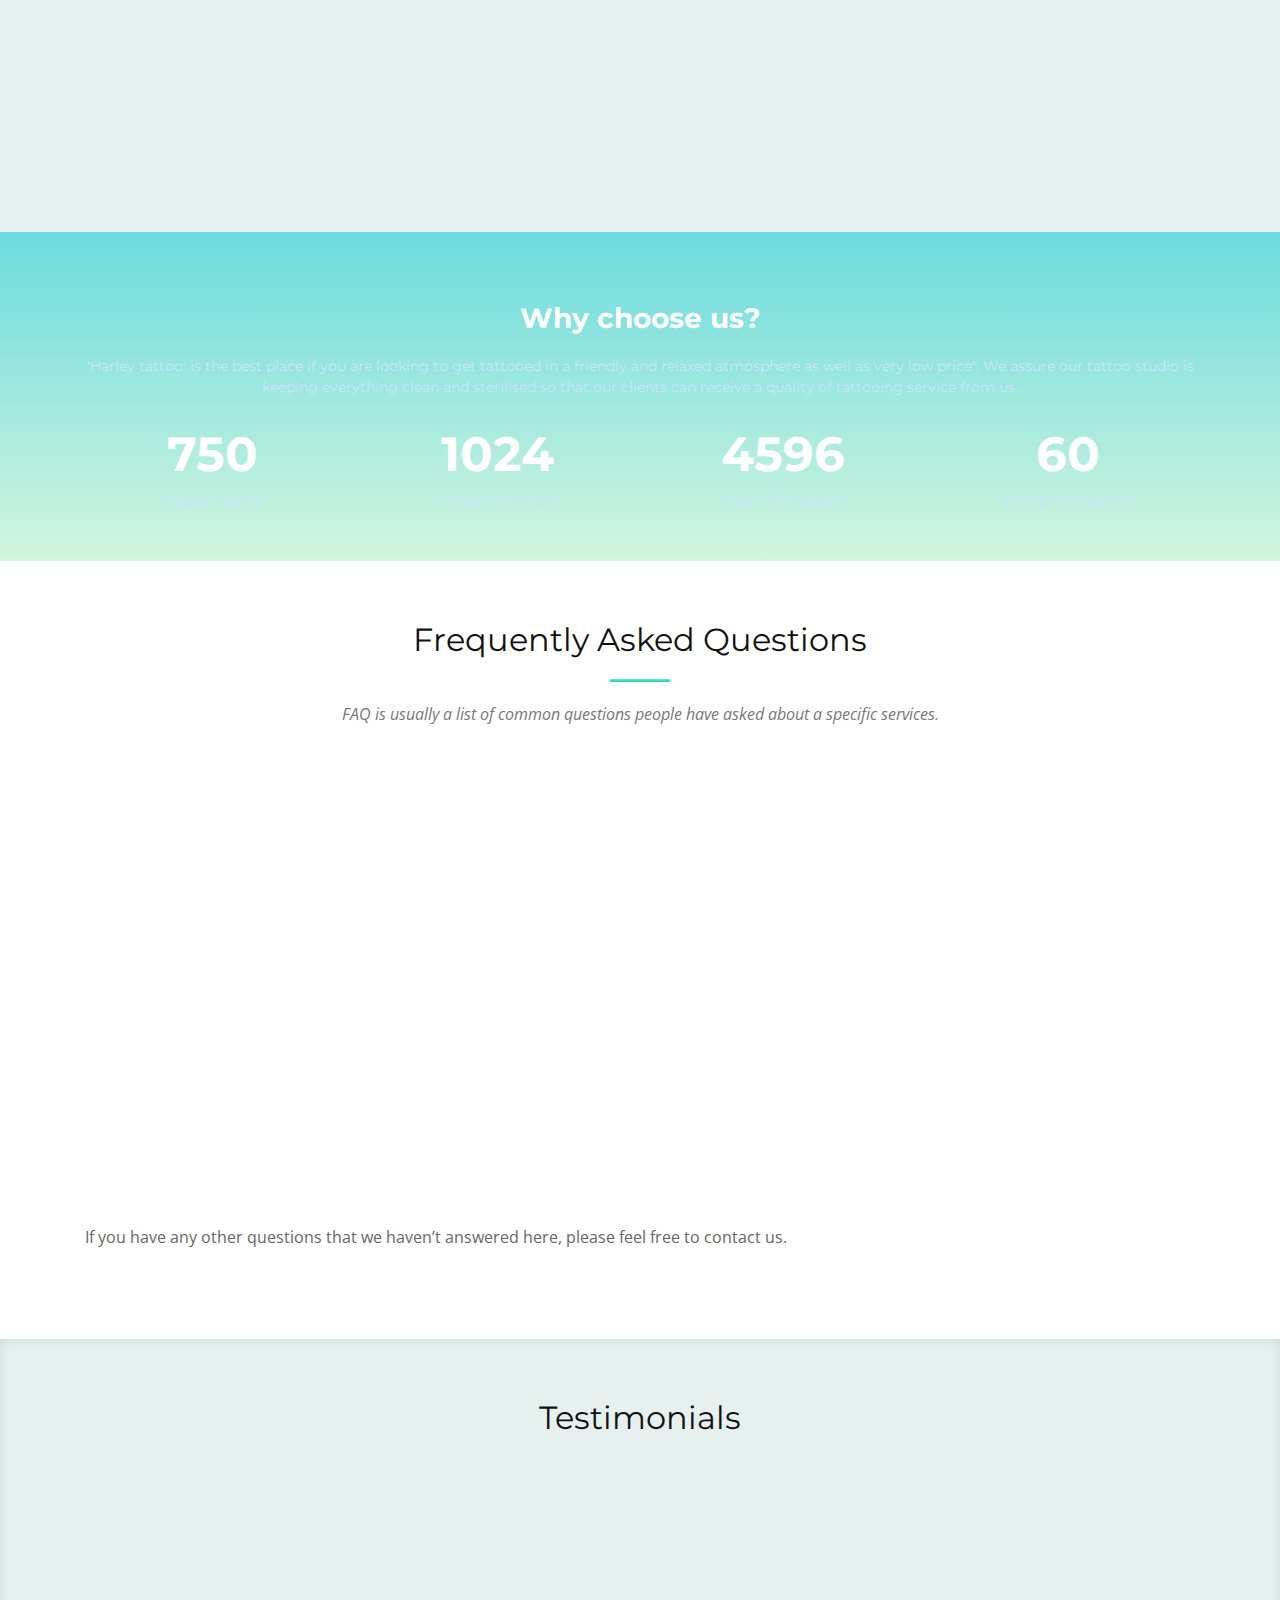
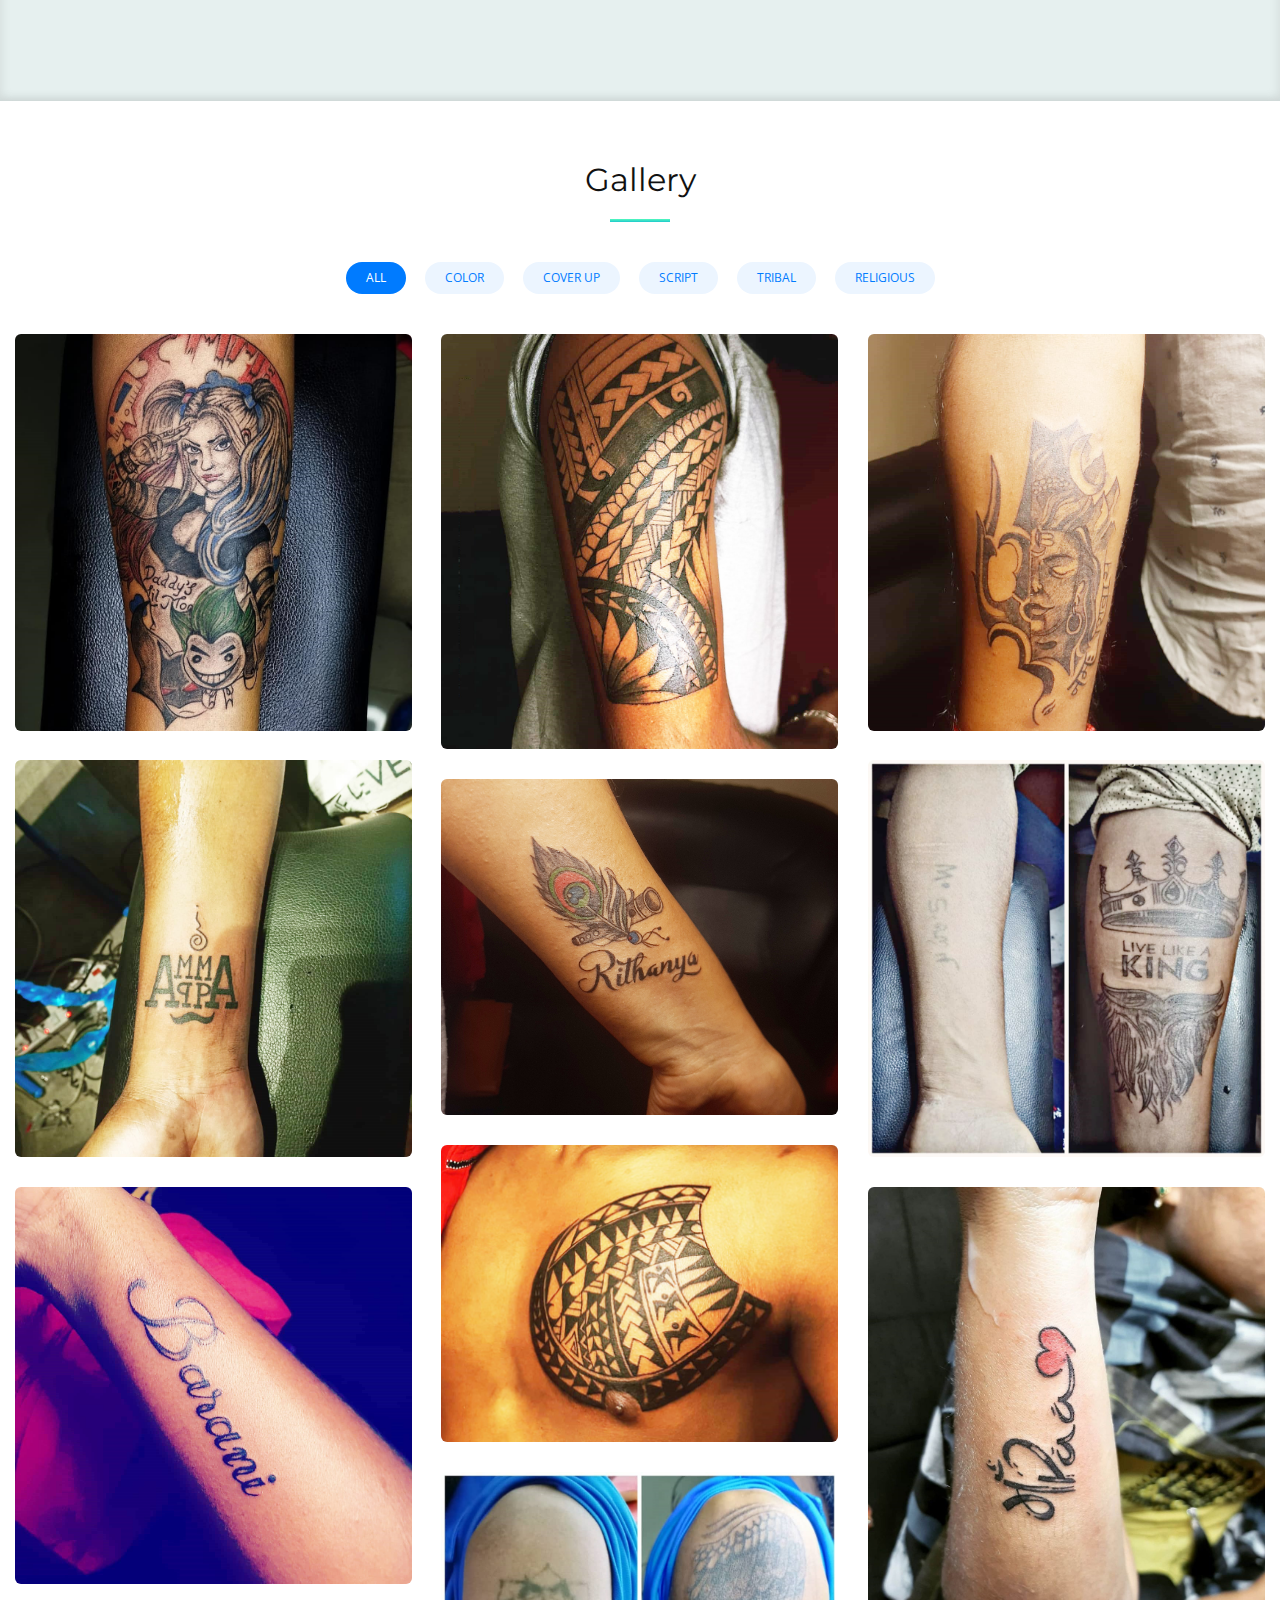
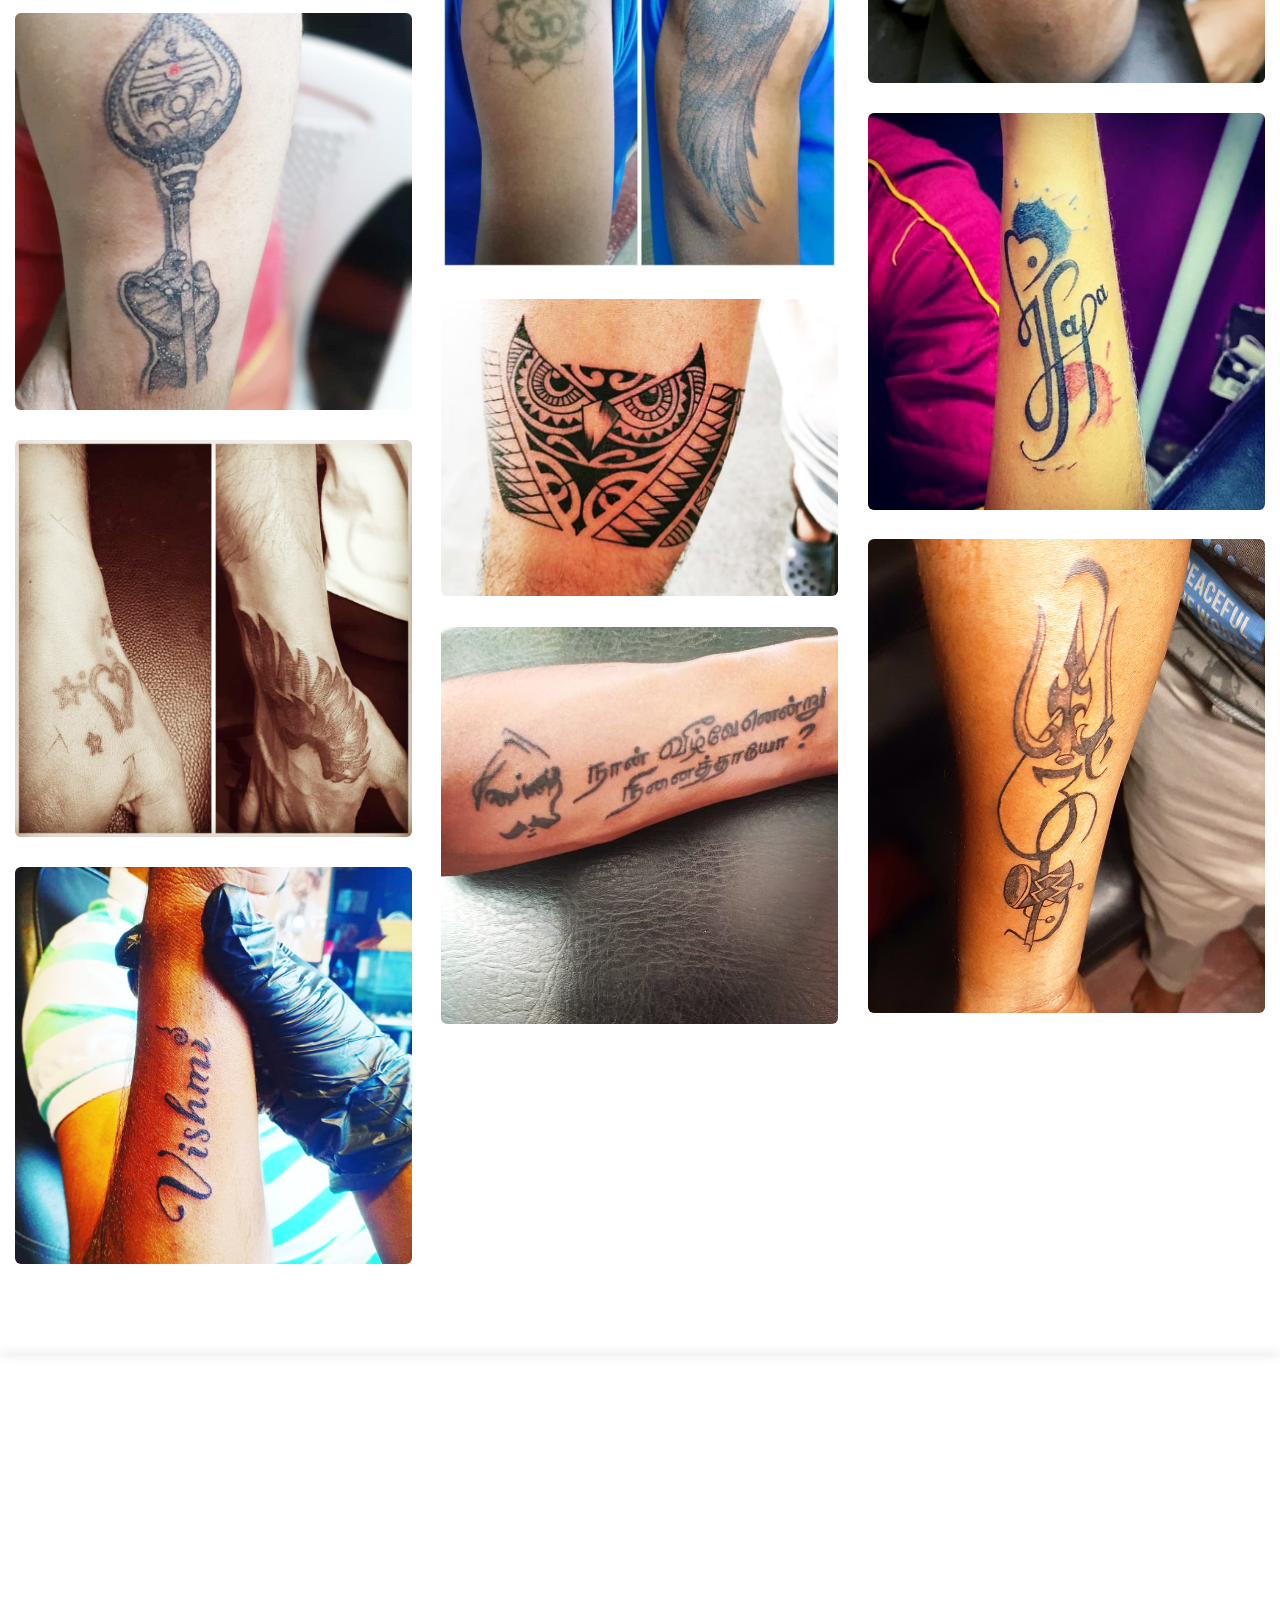
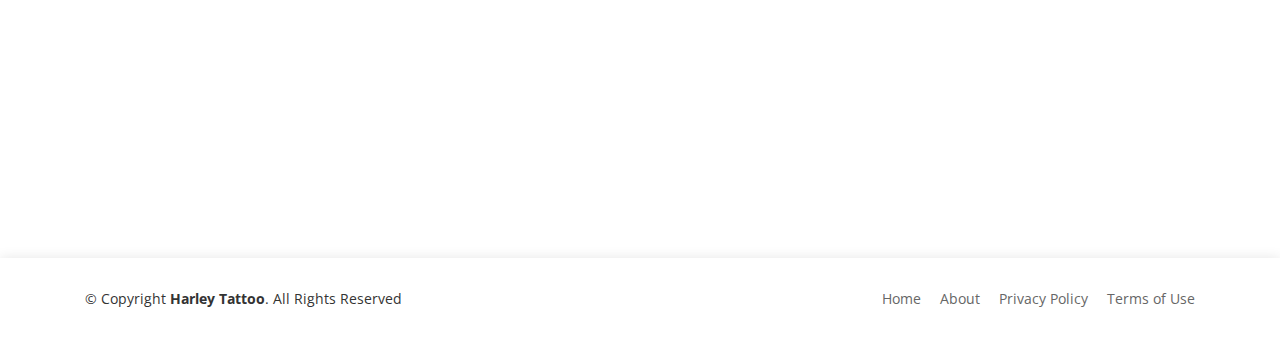
==== commit bd7abd2f: "Updated chennai address" ====
--- a/index.html
+++ b/index.html
@@ -2,10 +2,10 @@
 <html lang="en">
 <head>
   <meta charset="utf-8">
-  <title>Harley Tattoo - Customized tattoos, Couple Tattoos </title>
+  <title>Best Tattoo in Coimbatore, Female Tattoo artist Coimbatore</title>
   <meta content="width=device-width, initial-scale=1.0" name="viewport">
-  <meta content="" name="keywords">
-  <meta content="" name="description">
+  <meta name="keywords" content="Best tattoo design, female tattoo artist, customized tattoo coimbatore, cover up tattoo, portrait tattoo, couples tattoo coimbatore, redefined tattoo, eyebrow enhancement coimbatore, general tattoo, armband tattoo in coimbatore">
+  <meta name="description" content="Harley tattoo studio is one of the best and well-equipped tattoo studio in Race Course Coimbatore. We offer high quality design services based on your ideas, values and beliefs.">
 
   <!-- Favicons -->
   <!-- <link href="img/favicon.png" rel="icon">
@@ -162,7 +162,7 @@
             <a data-toggle="collapse" class="collapsed" href="#faq1">When should I not get tattooed? <i class="ion-android-remove"></i></a>
             <div id="faq1" class="collapse" data-parent="#faq-list">
               <p>
-                You Have Health problems that would Interfere together with your Ability to Heal. Some health issues may cause serious issues throughout the healing method of a tattoo. Diabetes, heart issues, and circulation problems area unit simply a number of that would create obtaining an easy tattoo terribly dangerous.
+                You Have Health problems that would Interfere together with your Ability to Heal. Some health issues may cause serious issues throughout the healing method of a tattoo. Diabetes, heart issues, and circulation problems area unit simply a number of that would create obtaining an easy tattoo terribly dangerous.
               </p>
             </div>
           </li>
@@ -544,9 +544,9 @@
               <h3><span style="color: #cd333d; font-weight: 600;">Harley</span> Tattoo</h3>
               <p>We are the best and professional tattoo studio in coimbatore with reasonable tattoo pricing,every person different and so every tattoo has to be unique we are cares about your ideas values and believes.</p>
               <div class="social-links">
-                <a href="#" class="facebook"><i class="fa fa-facebook"></i></a>
-                <a href="https://www.instagram.com/harleytattoostudio/" class="instagram"><i class="fa fa-instagram"></i></a>
-                <a href="#" class="linkedin"><i class="fa fa-linkedin"></i></a>
+                <a href="https://www.facebook.com/artistdivitattoos" target="_blank" class="facebook"><i class="fa fa-facebook"></i></a>
+                <a href="https://www.instagram.com/harleytattoostudio/" target="_blank" class="instagram"><i class="fa fa-instagram"></i></a>
+                <!-- <a href="#" class="linkedin"><i class="fa fa-linkedin"></i></a> -->
               </div>
             </div>
           </div>
@@ -556,6 +556,8 @@
               <div>
                 <i class="ion-ios-location-outline"></i>
                 <p>No.9C G.D Naidu Street, <br>Racecourse,<br> Coimbatore - 641018.</p>
+                <i class="ion-ios-location-outline"></i>
+                <p>Plot no.1581, 15th main road, <br>Anna nagar west,<br> Chennai - 600040.</p>
               </div>
 
               <div>
@@ -650,4 +652,4 @@
   <script src="js/main.js"></script>
 
 </body>
-</html>
+</html>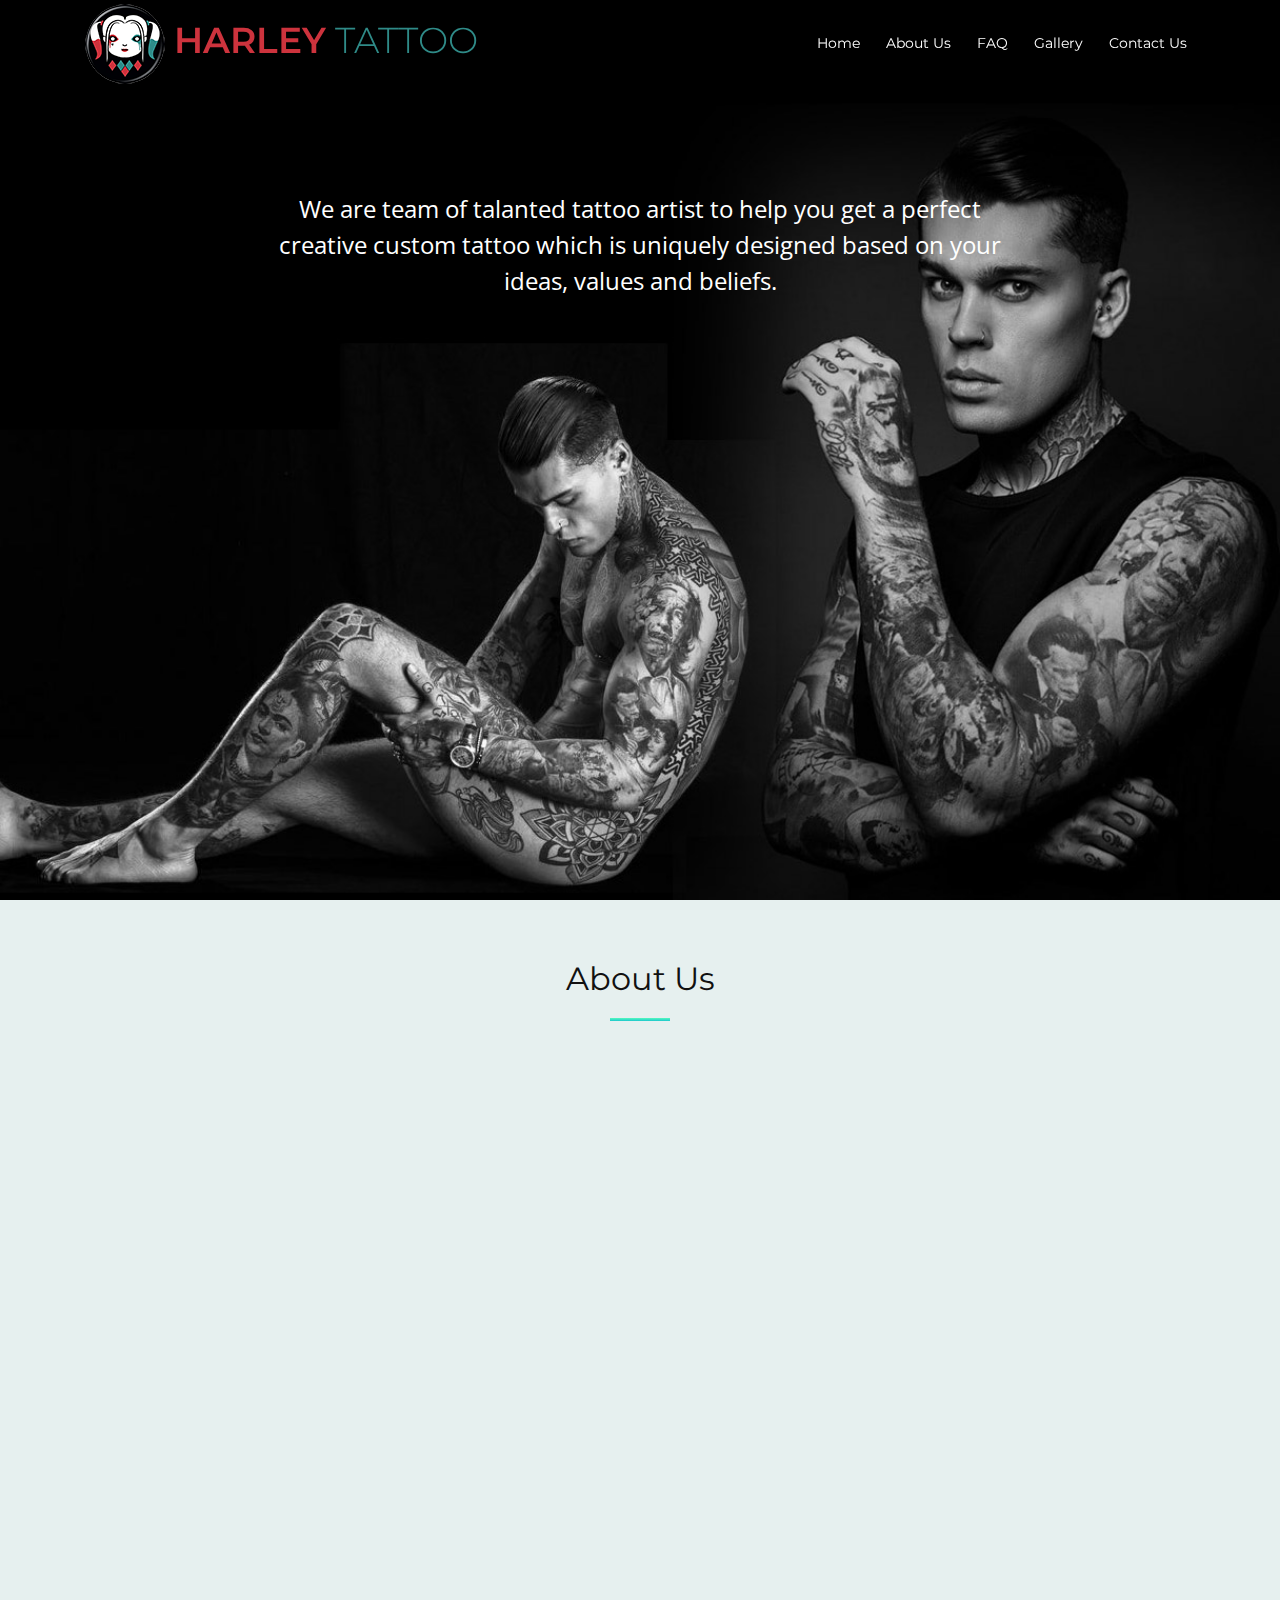
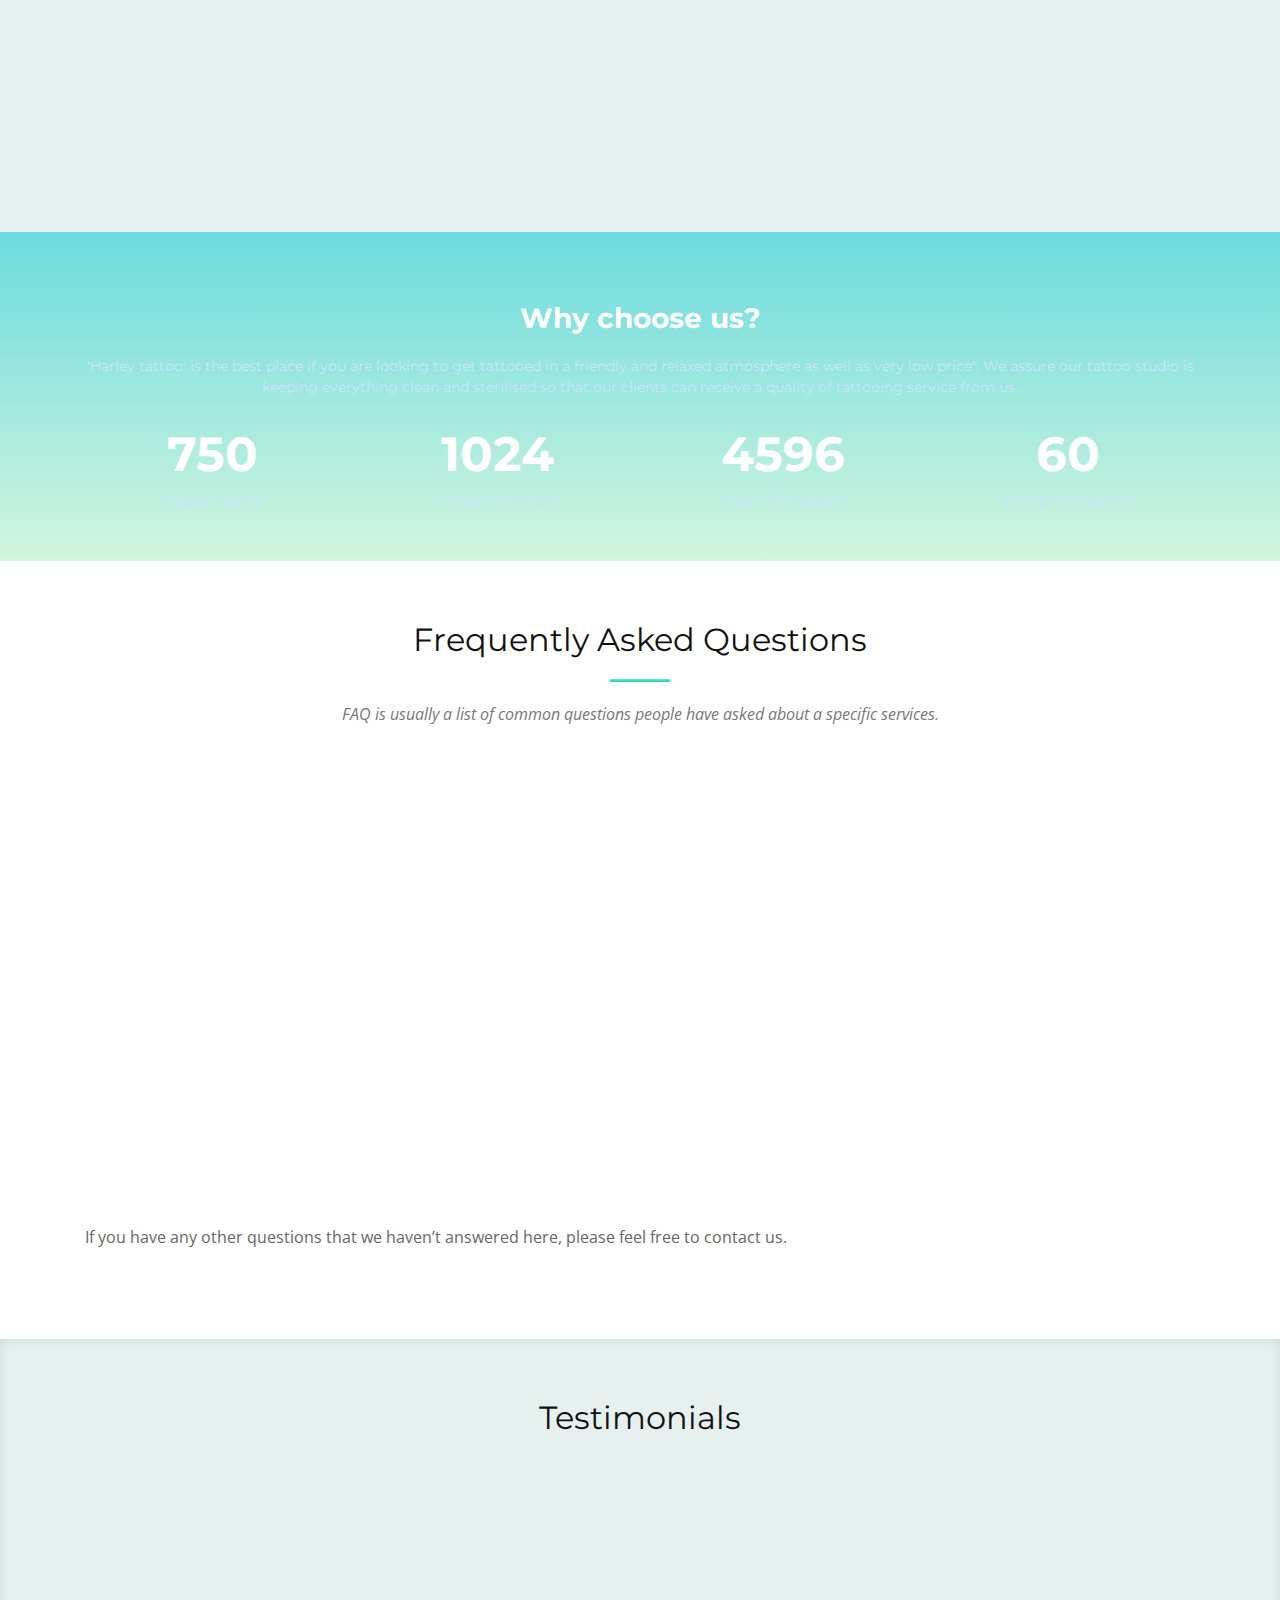
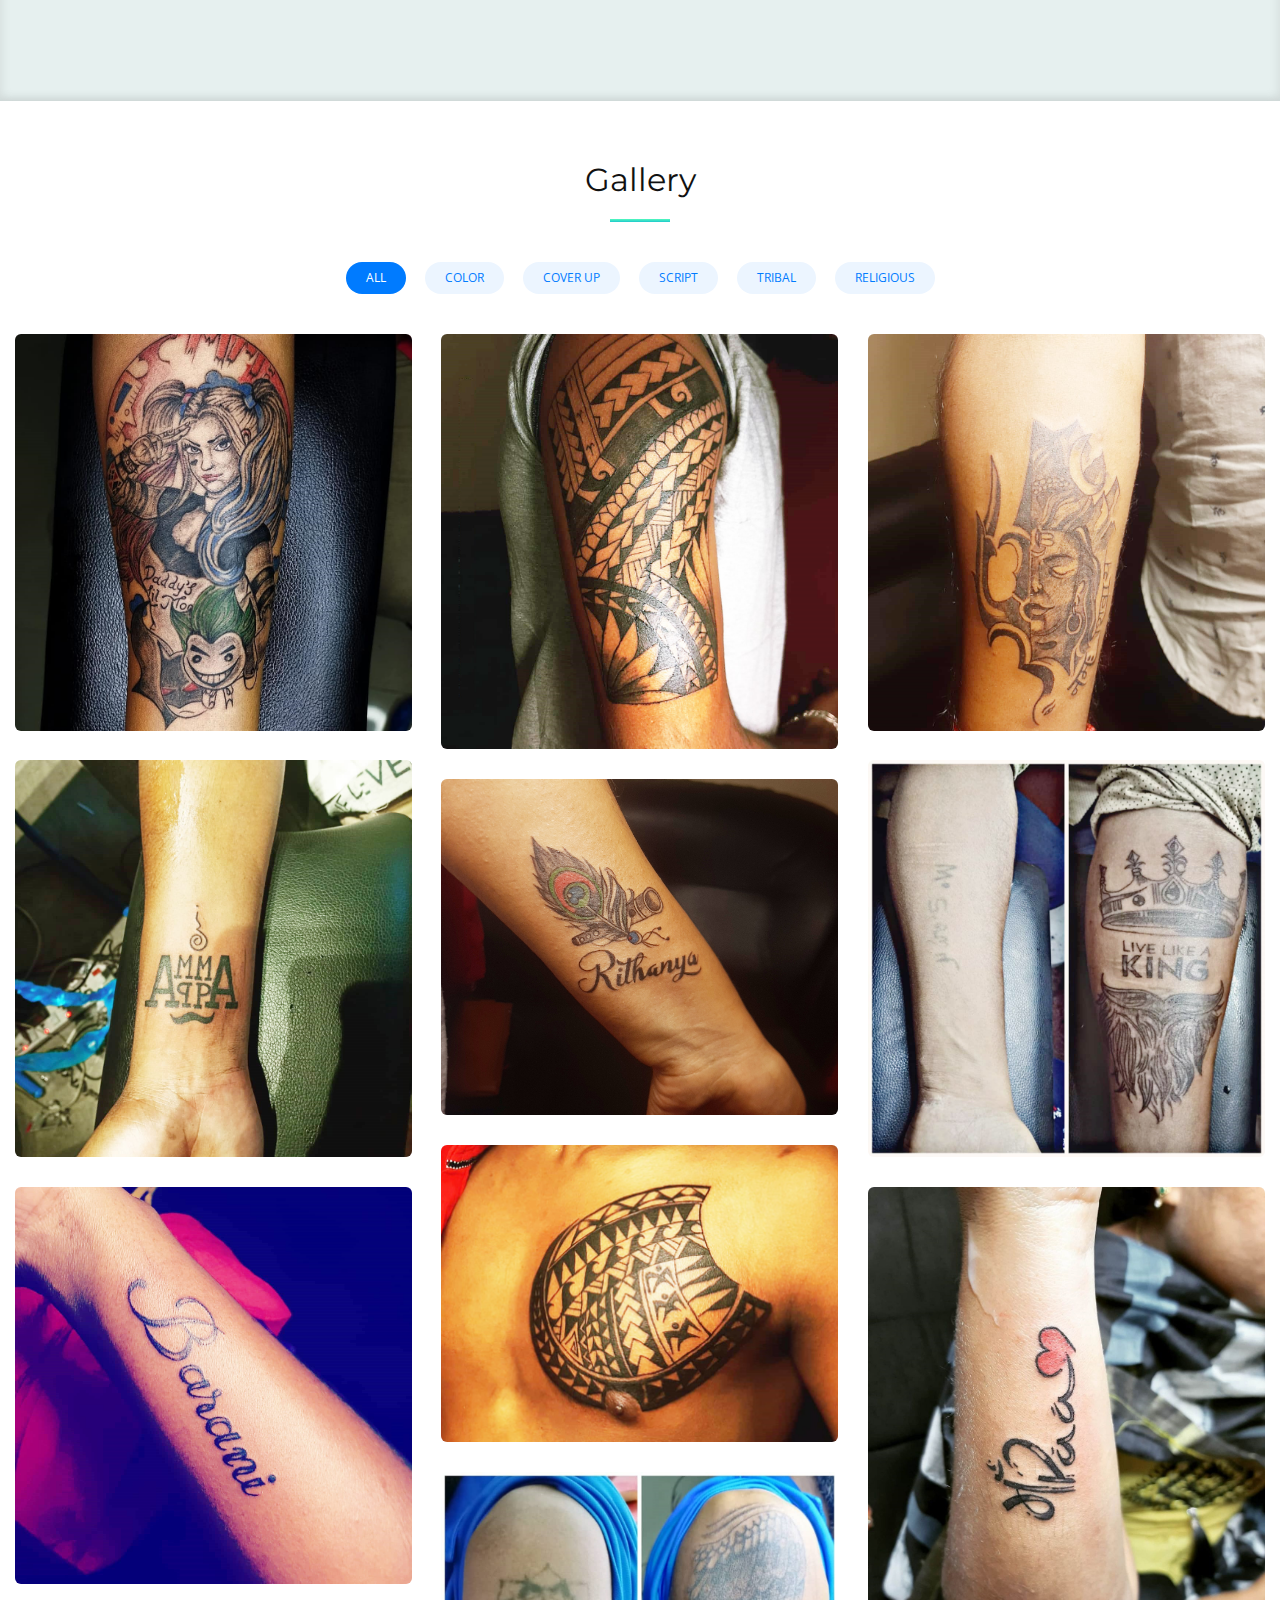
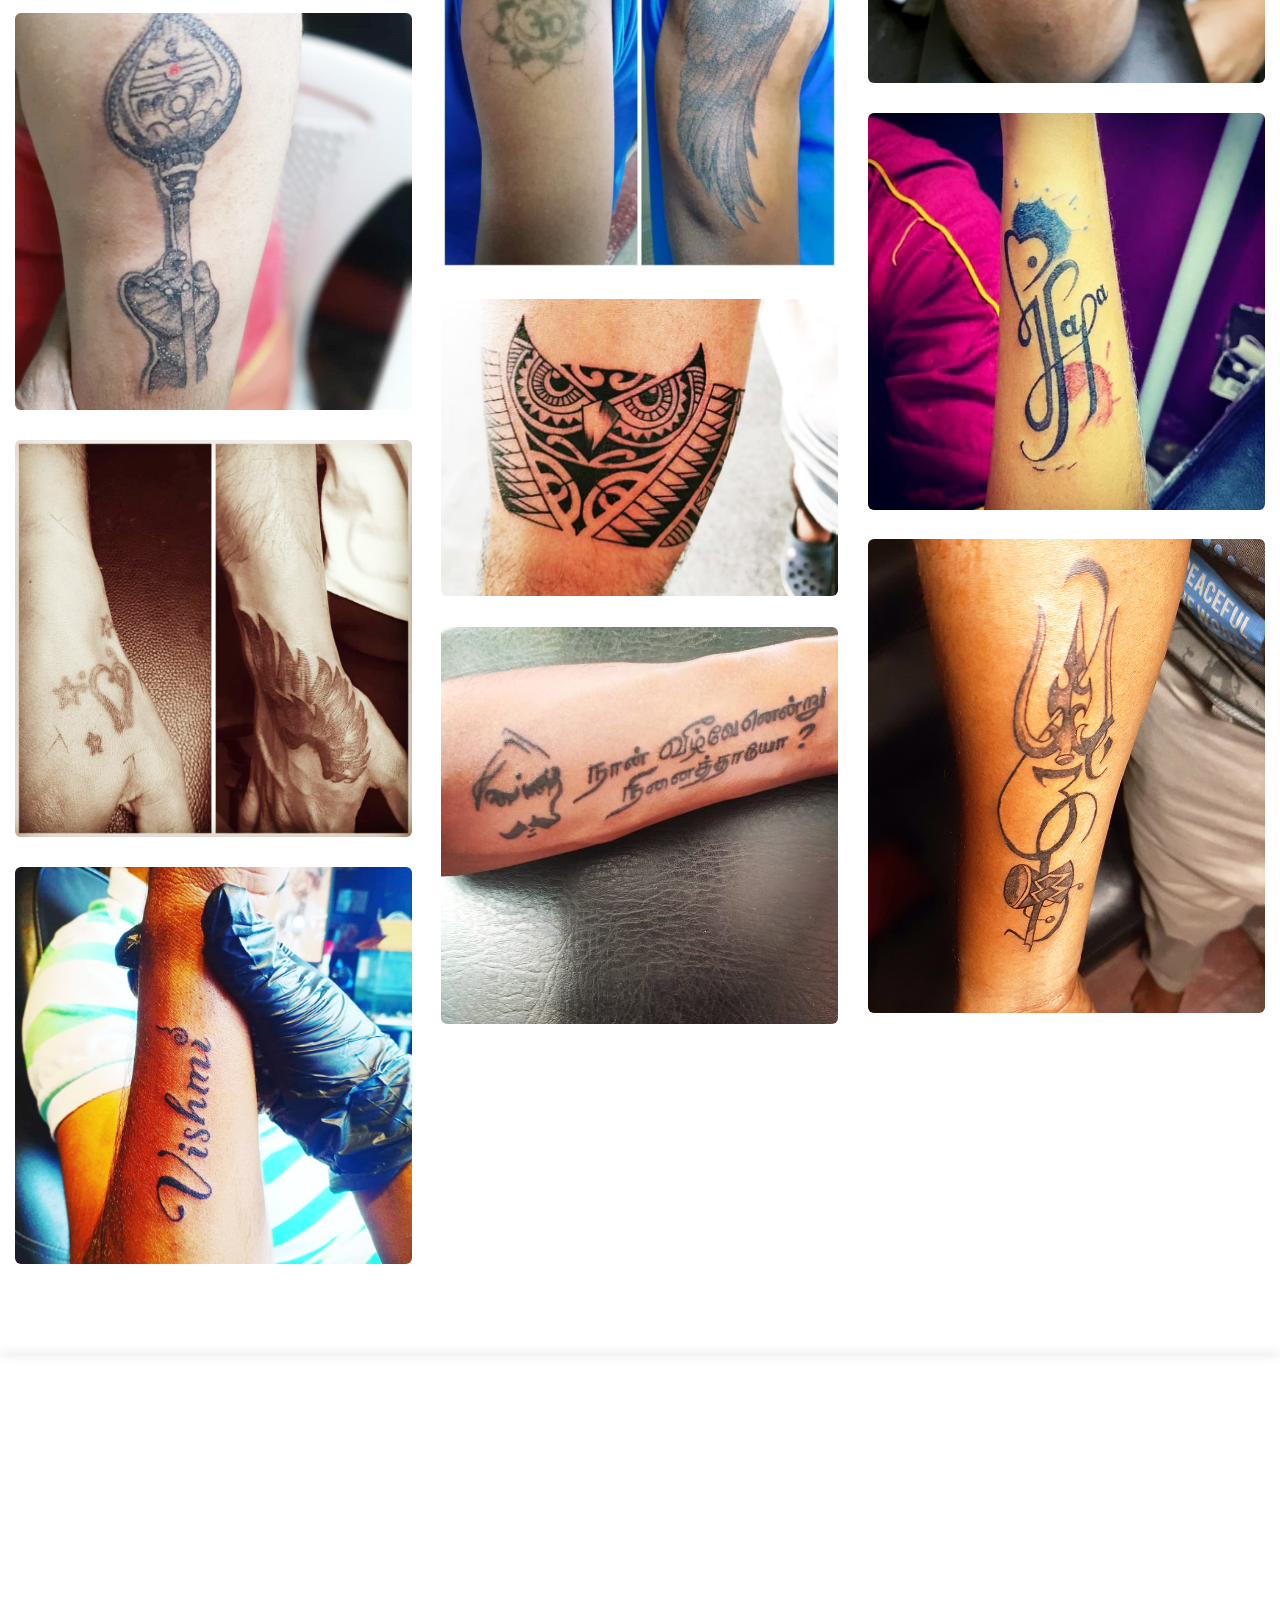
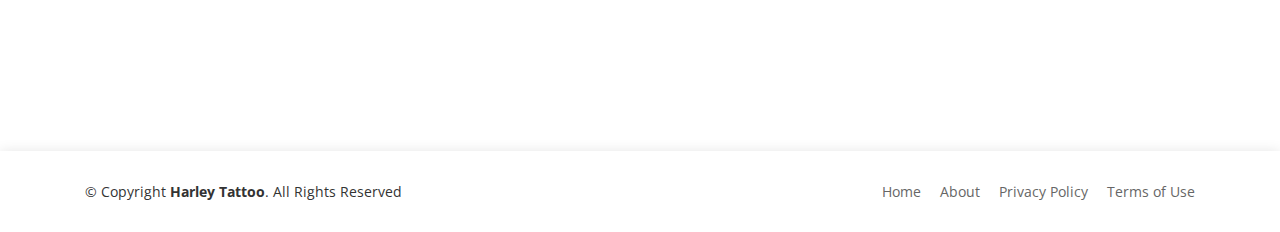
==== commit 04ebe783: "Add files via upload" ====
--- a/index.html
+++ b/index.html
@@ -556,8 +556,6 @@
               <div>
                 <i class="ion-ios-location-outline"></i>
                 <p>No.9C G.D Naidu Street, <br>Racecourse,<br> Coimbatore - 641018.</p>
-                <i class="ion-ios-location-outline"></i>
-                <p>Plot no.1581, 15th main road, <br>Anna nagar west,<br> Chennai - 600040.</p>
               </div>
 
               <div>
